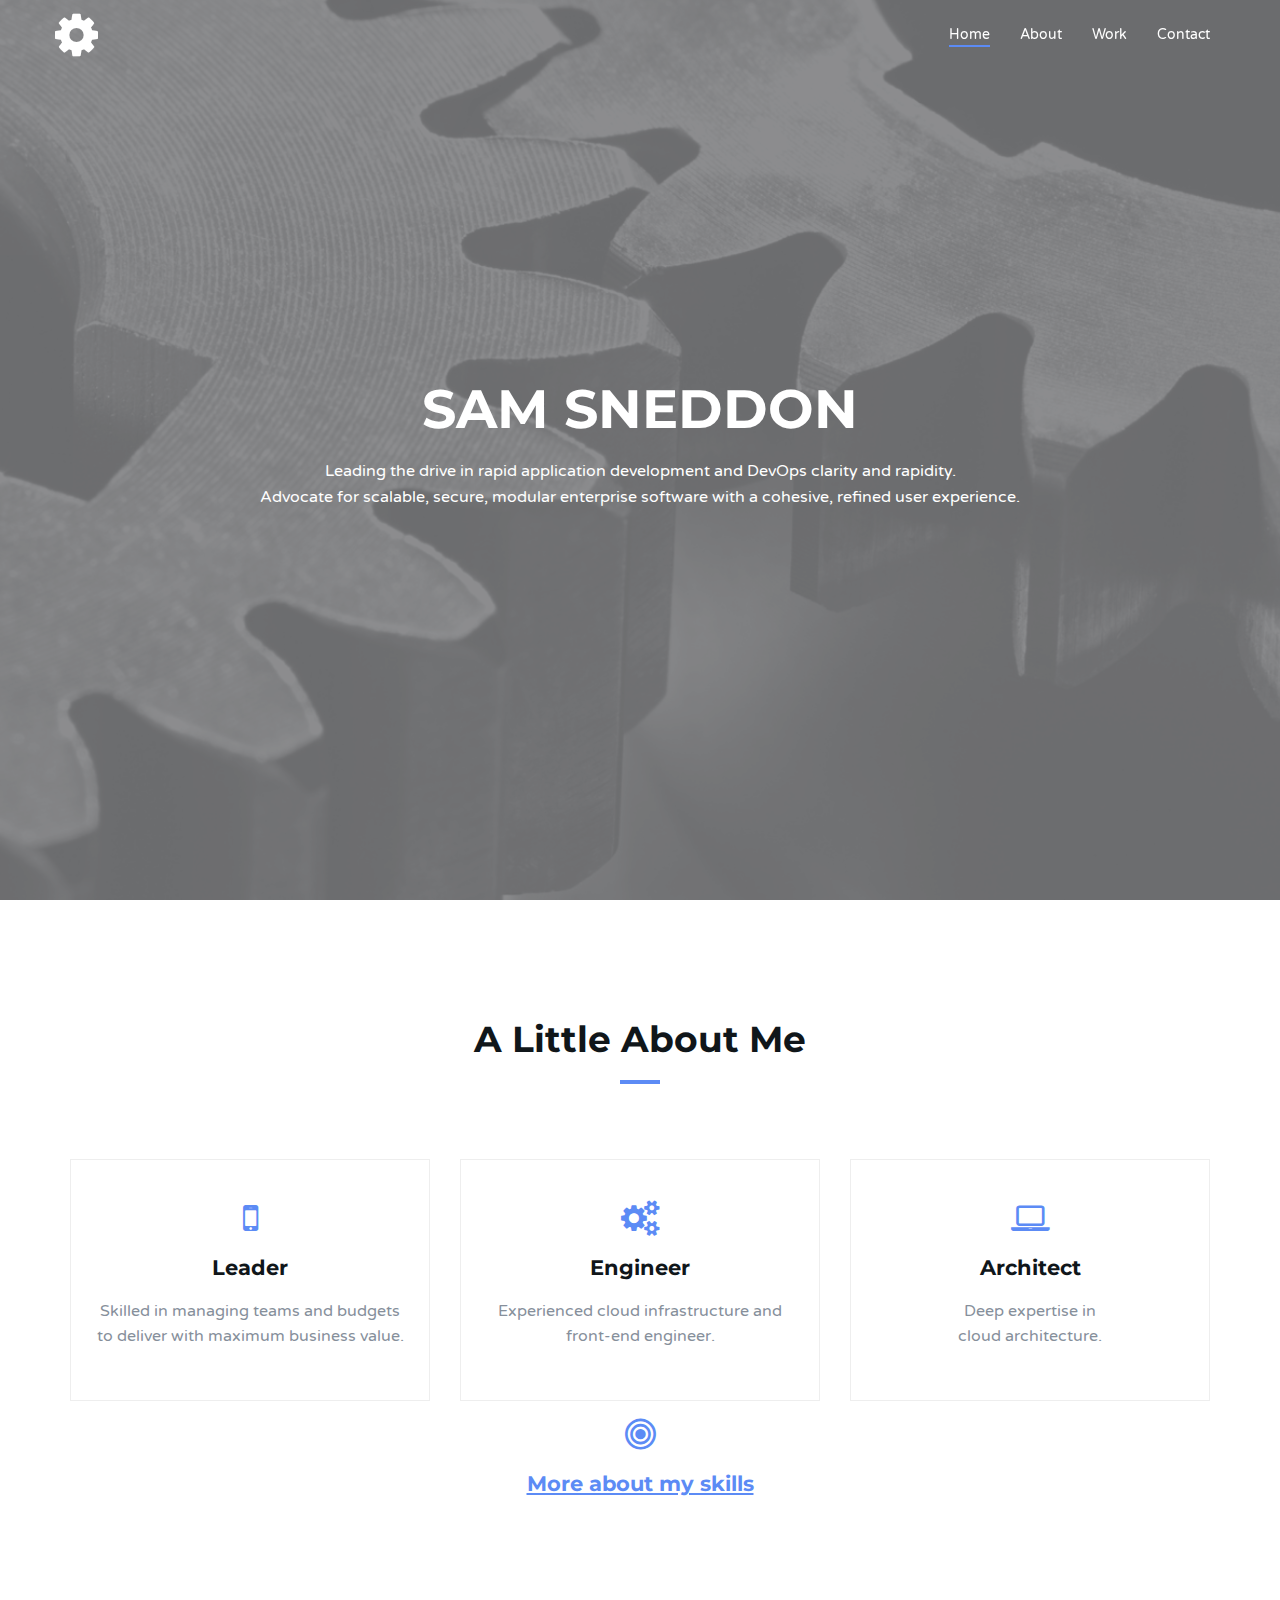
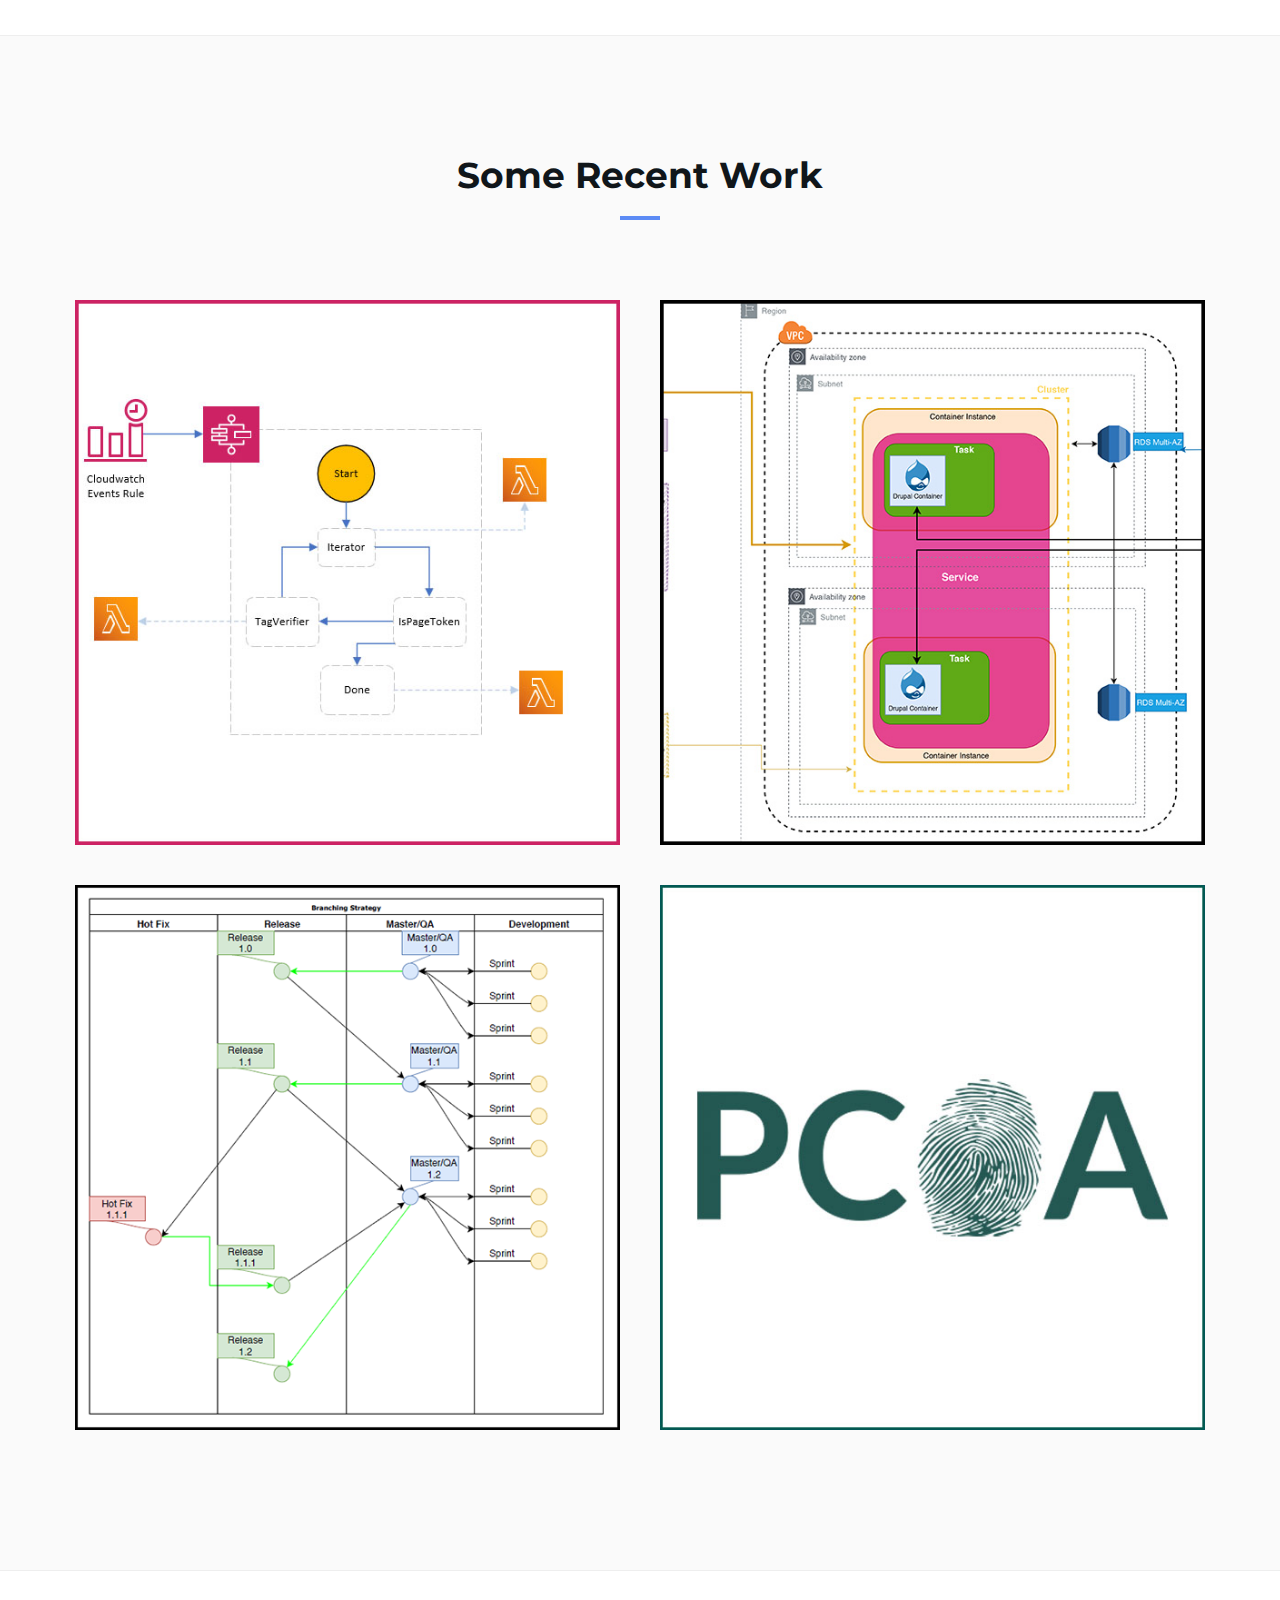
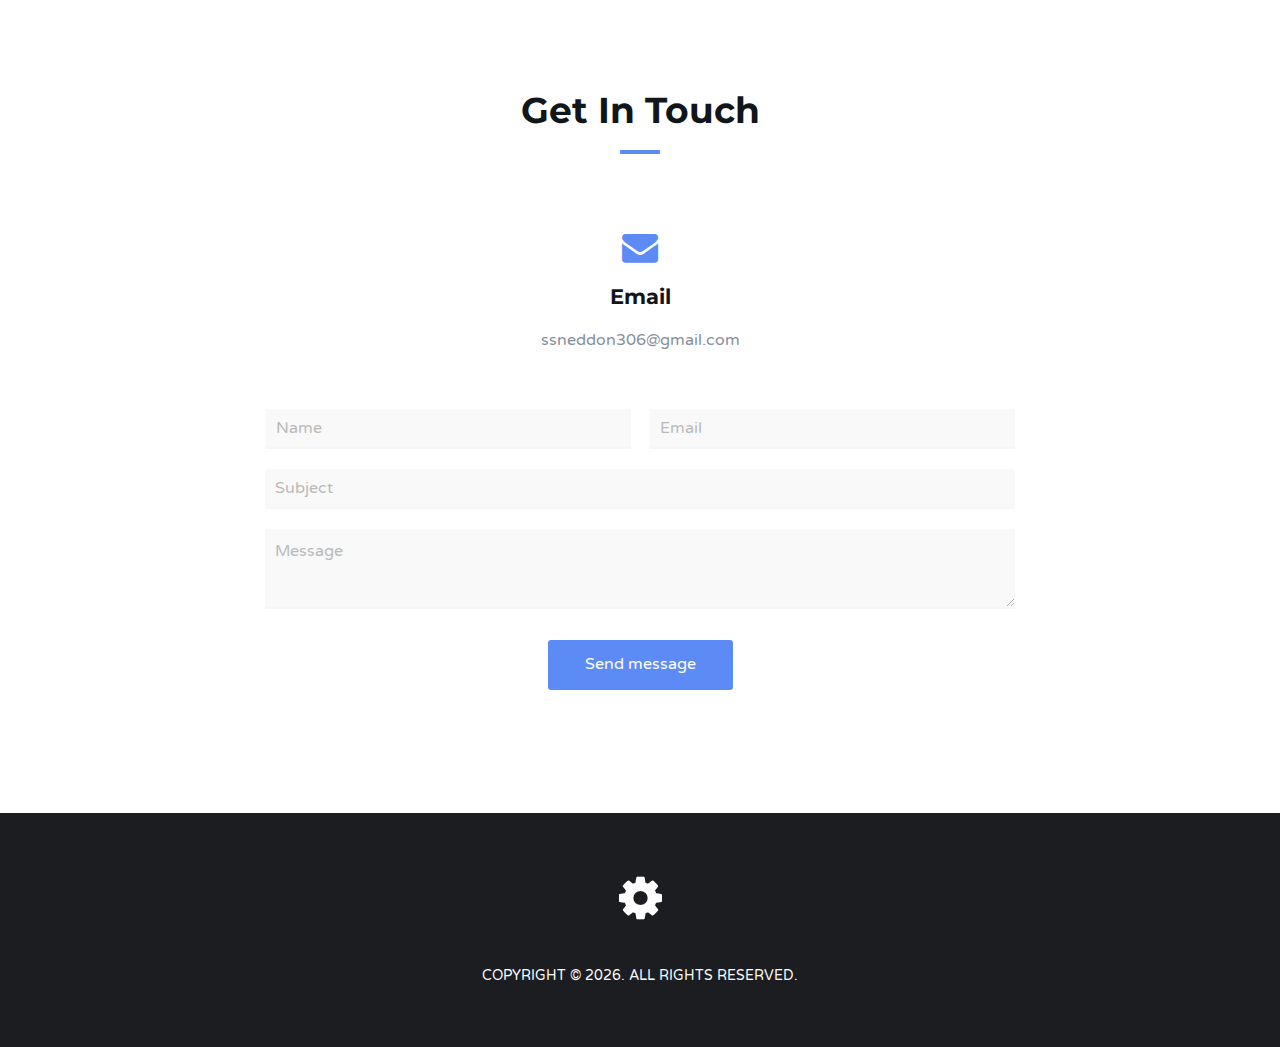
==== index.html @ e85a9f24 "tweeks for display" ====
<!DOCTYPE html>
<html lang="en">

<head>
	<meta charset="utf-8">
	<meta http-equiv="X-UA-Compatible" content="IE=edge">
	<meta name="viewport" content="width=device-width, initial-scale=1">
	<!-- The above 3 meta tags *must* come first in the head; any other head content must come *after* these tags -->

	<title>SuddenDesignWorks</title>

	<!-- Google font -->
	<link href="https://fonts.googleapis.com/css?family=Montserrat:400,700%7CVarela+Round" rel="stylesheet">

	<!-- Bootstrap -->
	<link type="text/css" rel="stylesheet" href="css/bootstrap.min.css" />

	<!-- Owl Carousel -->
	<link type="text/css" rel="stylesheet" href="css/owl.carousel.css" />
	<link type="text/css" rel="stylesheet" href="css/owl.theme.default.css" />

	<!-- Magnific Popup -->
	<link type="text/css" rel="stylesheet" href="css/magnific-popup.css" />

	<!-- Font Awesome Icon -->
	<link rel="stylesheet" href="css/font-awesome.min.css">

	<!-- Custom stlylesheet -->
	<link type="text/css" rel="stylesheet" href="css/style.css" />

	<!-- HTML5 shim and Respond.js for IE8 support of HTML5 elements and media queries -->
	<!-- WARNING: Respond.js doesn't work if you view the page via file:// -->
	<!--[if lt IE 9]>
		<script src="https://oss.maxcdn.com/html5shiv/3.7.3/html5shiv.min.js"></script>
		<script src="https://oss.maxcdn.com/respond/1.4.2/respond.min.js"></script>
	<![endif]-->
</head>

<body>
	<!-- Header -->
	<header id="home">
		<!-- Background Image -->
		<div class="bg-img" style="background-image: url('./img/gearsBG.jpg');">
			<div class="overlay"></div>
		</div>
		<!-- /Background Image -->

		<!-- Nav -->
		<nav id="nav" class="navbar nav-transparent">
			<div class="container">

				<div class="navbar-header">
					<!-- Logo -->
					<div class="navbar-brand">
						<a href="index.html">
							<i class="logo fa fa-gear"></i>
							<i class="logo-alt fa fa-gear"></i>
						</a>
					</div>
					<!-- /Logo -->

					<!-- Collapse nav button -->
					<div class="nav-collapse">
						<span></span>
					</div>
					<!-- /Collapse nav button -->
				</div>

				<!--  Main navigation  -->
				<ul class="main-nav nav navbar-nav navbar-right">
					<li><a href="#home">Home</a></li>
					<li><a href="#about">About</a></li>
					<li><a href="#portfolio">Work</a></li>
					<!-- <li><a href="#service">Services</a></li>
					<li><a href="#pricing">Prices</a></li>
					<li><a href="#team">Team</a></li> -->
					<!-- <li class="has-dropdown"><a href="#blog">Blog</a>
						<ul class="dropdown">
							<li><a href="blog-single.html">blog post</a></li>
						</ul>
					</li> -->
					<li><a href="#contact">Contact</a></li>
				</ul>
				<!-- /Main navigation -->

			</div>
		</nav>
		<!-- /Nav -->

		<!-- home wrapper -->
		<div class="home-wrapper">
			<div class="container">
				<div class="row">

					<!-- home content -->
					<div class="col-md-10 col-md-offset-1">
						<div class="home-content">
							<!--<h1 class="white-text">Sudden DesignW<i class="fa fa-cog"  style="font-size:50px;"></i>rks</h1>-->
							<h1 class="white-text">Sam Sneddon</h1>
							<p class="white-text">Leading the drive in rapid application development and DevOps clarity and rapidity.<br/>Advocate for scalable, secure, modular enterprise software with a cohesive, refined user experience.
							</p>
							<!-- <button class="white-btn">Get Started!</button>
							<button class="main-btn">Learn more</button> -->
						</div>
					</div>
					<!-- /home content -->

				</div>
			</div>
		</div>
		<!-- /home wrapper -->

	</header>
	<!-- /Header -->

	<!-- About -->
	<div id="about" class="section md-padding">

		<!-- Container -->
		<div class="container">

			<!-- Row -->
			<div class="row">

				<!-- Section header -->
				<div class="section-header text-center">
					<h2 class="title">A little about me</h2>
				</div>
				<!-- /Section header -->

				<!-- about -->
				<div class="col-md-4">
					<div class="about">
						<i class="fa fa-mobile"></i>
						<h3>Leader</h3>
						<p>Skilled in managing teams and budgets to deliver with maximum business value.</p>
						<!-- <a class="showResume">Read more</a> -->
					</div>
				</div>
				<!-- /about -->

				<!-- about -->
				<div class="col-md-4">
					<div class="about">
						<i class="fa fa-cogs"></i>
						<h3>Engineer</h3>
						<p>Experienced cloud infrastructure and front-end engineer.</p>
						<!-- <a class="showResume">Read more</a> -->
					</div>
				</div>
				<!-- /about -->
				
				<!-- about -->
				<div class="col-md-4">
					<div class="about">
						<i class="fa fa-laptop"></i>
						<h3>Architect</h3>
						<p>Deep expertise in <br> cloud architecture.</p>
					</div>
				</div>
				<!-- /about -->

				
			</div>
			<!-- /Row -->
			<!-- Row -->
			<div class="row">
				<div class="text-center">
					<i class="fa fa-bullseye" style="font-size: 36px; color: #5c8bf5; margin-bottom: 20px;"></i>
					<h3><a style="text-decoration: underline;" class="showResume">More about my skills</a></h3>
				</div>
			</div>
		<!-- Row -->
		<div class="row" id="resume">
				<i class="fa fa-times-circle-o closeResume"></i>
				<!-- about -->
				<div class="col-md-12 skills">
					<h3>Professional expertise and skills:</h3>
				</div>
					<div class="col-md-4 skills">
						<h5>Project Management</h5>
							<ul>
								<li>AWS MicroService Development</li>
								<li>Custom Software Development</li>
								<li>Agile and Waterfall Methodologies</li>
								<li>Enterprise-Level Implementation</li>
								<li>Cost/Budget Analysis & Estimation</li>
								<li>Cloud System Migration</li>
								<li>Requirements Analysis</li>
								<li>Project Planning</li>
								<li>DevOps Implementation</li>
							</ul> 
					</div>
					<div class="col-md-4 skills">
							<h5>Technology</h5>
							<ul>
								<li>Front-End Development</li>
								<li>Cloud Infrastructure Design/Implementation</li>
								<li>API Development</li>
								<li>Database Design/Implementation</li>
								<li>AWS</li>
								<li>Javascript - modern frameworks</li>
								<li>Python</li>
								<li>SQL</li>
								<li>Terraform</li>
								<li>Jira</li>
							</ul> 
					</div>
					<div class="col-md-4 skills">
							<h5>Leadership</h5>
						<ul>
							<li>Client Relationships</li>
							<li>Communication</li>
							<li>Business Growth</li>
							<li>Cross-Functional Coordination</li>
							<li>Team Building</li>
							<li>Vendor Management</li>
							<li>Mentoring</li>
						</ul> 
				</div>
				<div class="col-md-12 skills">
					<h3>Experience:</h3>
					<h4 style="margin:15px 0 5px 0;">MetroStar Systems</h4>
					<p style="margin: 0; color:black;">(5/2020 to present) - Senior Engineer</p>
					<p>Designed and implemented highly-available, resilient architecture for the federal
						Department of Health and Human Services - Assistant Secretary for Public Affairs (ASPA)
						digital platform</p>
					<p>Key contributor to the onboarding of the Scaled Agile Framework (SAFe) across the ASPA
						digital platform for all federal and contract development personnel which lead to a more
						robust, high-performing scaled development environment for The Department of Health
						and Human Services</p>
					<p>Brought into MetroStar Systems as part of a four-person, elite development team to reorganize
						the devops process and complete the Manufacture of Non-Beverage Products web application
						for the U. S. Department of the Treasury - Alcohol and Tobacco Tax and Trade Bureau. My team
						and I were responsible for cutting development time down by over 70% from story creation to
						deployment, as well as completing 80% of the application by the contractual completion date
						within 8 weeks of joining the ongoing project.</p>
					<h4 style="margin:5px 0 5px 0;">Cummins</h4>
					<p style="margin: 0; color:black;">(5/2018 to present) - promoted to Web Development Leader</p>
					<p>Drove the growth and technical relevance of Cummins’ Global Digital Center</p>
					<p>Managed a team of 2 development leads,  2 business analysts, and 1 delivery manager</p>
					<p>Advocated for technological modernity in application development</p>
					<p>Defined the conversion to a serverless, cloud-based architecture of GDC applications</p>
					<p>Worked closely with internal business units to meet business requirements</p>
					<p>Oversaw technology adoption and accountability of vendor development teams</p>
					<p style="margin: 0; color:black;">(5/2017 to 5/2018) - Senior Developer Front-End (UI/UX)</p>
					<p>Led development for client-side layer of Cummins’ Digital Accelerator</p>
					<p>Developed the user-interfaces for Cummins’ Digital Accelerator applications</p>
					<p>Managed and implement coding ‘best practices’ for code implementation, architecture, and storage</p>
					<p>Worked with modern JavaScript libraries (Angular/React) to build reusable UI components</p>
					<p>Worked with AWS services to design and build reusable application APIs</p>
					<p>Weighted and estimated team velocity for Program Iterations in the SAFE methodology</p>
					<h4 style="margin:15px 0 5px 0;">BWGS</h4>
					<p style="margin: 0; color:black;">(3/2014 to 4/2017) - Web Designer/Developer</p>
					<p>Led and organized key, web projects for BWGS, a leading distributor and wholesaler of organic and hydroponic gardening supplies.</p>
					<h4 style="margin:15px 0 5px 0;">Sony</h4>
					<p style="margin: 0; color:black;">(5/2012 - 3/2014) - promoted to Multi-Media Developer</p>
					<p style="margin: 0; color:black;">(12/2004 - 5/2012) - Graphic Artist</p>
				</div>
				<div class="col-md-12 skills">
						<div>
							<h3>Education:</h3>
							<p>BFA (emphasis in graphic design) - Indiana State University.</p>
							<p>MS in Media Arts and Science - School of Informatics and Computing IUPUI</p>
							<p>Graduate Certificate in Human-Computer Interaction - School of Informatics and Computing IUPUI<p>
						</div>
				</div>
				<div class="col-md-12 skills">
					<div>
						<h3>Certifications:</h3>
						<p>AWS Certified Solution Architect Associate</p>
						<p>AWS Certified Solution Developer Associate</p>
						<p>SAFE (Scaled Agile) certified practitioner<p>
					</div>
				</div>
				<!-- /about -->
			</div>
			<!-- /Row -->
		</div>
		<!-- /Container -->

	</div>
	<!-- /About -->


	<!-- Portfolio -->
	<div id="portfolio" class="section md-padding bg-grey">

		<!-- Container -->
		<div class="container">

			<!-- Row -->
			<div class="row">

				<!-- Section header -->
				<div class="section-header text-center">
					<h2 class="title">Some Recent Work</h2>
				</div>
				<!-- /Section header -->

				<!-- Work -->
				<div class="col-md-6 col-xs-6 work">
					<img class="img-responsive" src="./img/tagVerifyscreen.jpg" alt="">
					<div class="overlay"></div>
					<div class="work-content">
						<span>Development</span>
						<h3>Tag Checker</h3>
						<div class="work-link">
							<a href="https://gist.github.com/ssneddon/1d6f01a2b2fbc84b6e716bd5703c1312" target="_blank"><i class="fa fa-external-link"></i></a>
							<a class="lightbox" href="./img/tagVerifyscreen.jpg"><i class="fa fa-search"></i></a>
						</div>
						<p>"Tag Checker" is a headless application built using AWS services (primarily a Step Function state machine)
							in order to iterate through all AWS services created in an account and verify that the tagging
							methodology of developers spinning up resources are meeting tagging standards. If tagging standards
							aren't met, the resource is deleted and a record is logged in an RDS db for further functionality.
							Click on the link to see the iterator state functional code and the state machine definition.
						</p>
					</div>
				</div>
				<!-- /Work -->

				<!-- Work -->
				<div class="col-md-6 col-xs-6 work">
					<img class="img-responsive" src="./img/Drupal_Containerized_thumb.jpg" alt="">
					<div class="overlay"></div>
					<div class="work-content">
						<span>Architecture</span>
						<h3>AWS ECS Drupal App Architecture</h3>
						<div class="work-link">
							<a class="lightbox" href="./img/Drupal_Containerized.jpg"><i class="fa fa-search"></i></a>
						</div>
						<p>
							An architectural plan for implementing a Drupal-based containerized application using AWS Elastic Container Service.
						</p>
					</div>
				</div>
				<!-- /Work -->

				<!-- Work -->
				<div class="col-md-6 col-xs-6 work">
					<img class="img-responsive" src="./img/branchingStrategy.PNG" alt="">
					<div class="overlay"></div>
					<div class="work-content">
						<span>Project Management</span>
						<h3>Branching Strategy</h3>
						<div class="work-link">
							<!-- <a href="#"><i class="fa fa-external-link"></i></a> -->
							<a class="lightbox" href="./img/branchingStrategy.PNG"><i class="fa fa-search"></i></a>
						</div>
						<p>I recently designed and implemented a new 
							branching strategy for development teams. 
							This branching strategy was designed  in 
							order to account for hotfix (bug)  releases, 
							while allowing dev teams to continue with 
							production work with less concern for 
							code overwrites.
							Additionally, instituted an AWS(SES)-based email
							notification service when hot fix branches 
							are created in CodeCommit with the purpose
							of instructing developers to integrate hotfix
							code with new production code.
						</p>
					</div>
				</div>
				<!-- /Work -->

				<!-- Work -->
				<div class="col-md-6 col-xs-6 work">
					<img class="img-responsive" src="./img/pcoascreen.jpg" alt="">
					<div class="overlay"></div>
					<div class="work-content">
						<span>Development</span>
						<h3>PCOA Application</h3>
						<div class="work-link">
							<a href="https://fierce-sea-33644.herokuapp.com/main" target="_blank"><i class="fa fa-external-link"></i></a>
							<!-- <a class="lightbox" href="./img/pcoascreen.jpg"><i class="fa fa-search"></i></a> -->
						</div>
						<p>Persona Creation Online Application (PCOA)
							is a MEAN-stack based UX/UI research tool I created
							for UX researchers to create and catalog user
							personas for research, design, and development aid. 
							<br>Click on the above link to register and try it out.
						</p>
					</div>
				</div>
				<!-- /Work -->

			</div>
			<!-- /Row -->

		</div>
		<!-- /Container -->

	</div>
	<!-- /Portfolio -->

	<!-- Blog 
	<div id="blog" class="section md-padding bg-grey">

		 Container 
		<div class="container">

			 Row 
			<div class="row">

				 Section header 
				<div class="section-header text-center">
					<h2 class="title">Recents news</h2>
				</div>
				 /Section header 

				 blog 
				<div class="col-md-4">
					<div class="blog">
						<div class="blog-img">
							<img class="img-responsive" src="./img/blog1.jpg" alt="">
						</div>
						<div class="blog-content">
							<ul class="blog-meta">
								<li><i class="fa fa-user"></i>John doe</li>
								<li><i class="fa fa-clock-o"></i>18 Oct</li>
								<li><i class="fa fa-comments"></i>57</li>
							</ul>
							<h3>Molestie at elementum eu facilisis sed odio</h3>
							<p>Nec feugiat nisl pretium fusce id velit ut tortor pretium. Nisl purus in mollis nunc sed. Nunc non blandit massa enim nec.</p>
							<a href="blog-single.html">Read more</a>
						</div>
					</div>
				</div>
				 /blog 

				 blog 
				<div class="col-md-4">
					<div class="blog">
						<div class="blog-img">
							<img class="img-responsive" src="./img/blog2.jpg" alt="">
						</div>
						<div class="blog-content">
							<ul class="blog-meta">
								<li><i class="fa fa-user"></i>John doe</li>
								<li><i class="fa fa-clock-o"></i>18 Oct</li>
								<li><i class="fa fa-comments"></i>57</li>
							</ul>
							<h3>Molestie at elementum eu facilisis sed odio</h3>
							<p>Nec feugiat nisl pretium fusce id velit ut tortor pretium. Nisl purus in mollis nunc sed. Nunc non blandit massa enim nec.</p>
							<a href="blog-single.html">Read more</a>
						</div>
					</div>
				</div>
				 /blog 

				 blog 
				<div class="col-md-4">
					<div class="blog">
						<div class="blog-img">
							<img class="img-responsive"  src="./img/blog3.jpg" alt="">
						</div>
						<div class="blog-content">
							<ul class="blog-meta">
								<li><i class="fa fa-user"></i>John doe</li>
								<li><i class="fa fa-clock-o"></i>18 Oct</li>
								<li><i class="fa fa-comments"></i>57</li>
							</ul>
							<h3>Molestie at elementum eu facilisis sed odio</h3>
							<p>Nec feugiat nisl pretium fusce id velit ut tortor pretium. Nisl purus in mollis nunc sed. Nunc non blandit massa enim nec.</p>
							<a href="blog-single.html">Read more</a>
						</div>
					</div>
				</div>
				 /blog 

			</div>
			 /Row 

		</div>
		 /Container 

	</div>
	 /Blog -->

	<!-- Contact -->
	<div id="contact" class="section md-padding">

		<!-- Container -->
		<div class="container">

			<!-- Row -->
			<div class="row">

				<!-- Section-header -->
				<div class="section-header text-center">
					<h2 class="title">Get in touch</h2>
				</div>
				<!-- /Section-header -->

				<!-- contact -->
				<div class="col-sm-12">
					<div class="contact">
						<i class="fa fa-envelope"></i>
						<h3>Email</h3>
						<p>ssneddon306@gmail.com</p>
					</div>
				</div>
				<!-- /contact -->

				<!-- contact form -->
				<div class="col-md-8 col-md-offset-2">
					<form class="contact-form">
						<input type="text" class="input" placeholder="Name" id="name">
						<input type="email" class="input" placeholder="Email" id="email-input">
						<input type="text" class="input" placeholder="Subject" id="subject">
						<textarea class="input" placeholder="Message" id="message"></textarea>
						<button class="main-btn" onClick="submitToAPI(event)">Send message</button>
					</form>
				</div>
				<!-- /contact form -->

			</div>
			<!-- /Row -->

		</div>
		<!-- /Container -->

	</div>
	<!-- /Contact -->


	<!-- Footer -->
	<footer id="footer" class="sm-padding bg-dark">

		<!-- Container -->
		<div class="container">

			<!-- Row -->
			<div class="row">

				<div class="col-md-12">

					<!-- footer logo -->
					<div class="footer-logo">
						<a href="index.html"><i class="fa fa-gear" style="color:white; font-size:50px;" alt="logo"></i>
					</div>
					<!-- /footer logo -->

					<!-- footer follow 
					<ul class="footer-follow">
						<li><a href="#"><i class="fa fa-facebook"></i></a></li>
						<li><a href="#"><i class="fa fa-twitter"></i></a></li>
						<li><a href="#"><i class="fa fa-google-plus"></i></a></li>
						<li><a href="#"><i class="fa fa-instagram"></i></a></li>
						<li><a href="#"><i class="fa fa-linkedin"></i></a></li>
						<li><a href="#"><i class="fa fa-youtube"></i></a></li>
					</ul>
					     /footer follow -->

					<!-- footer copyright -->
					<div class="footer-copyright">
						<p>Copyright © <span id="siteDate"></span>. All Rights Reserved.</p>
					</div>
					<!-- /footer copyright -->

				</div>

			</div>
			<!-- /Row -->

		</div>
		<!-- /Container -->

	</footer>
	<!-- /Footer -->

	<!-- Back to top -->
	<div id="back-to-top"></div>
	<!-- /Back to top -->

	<!-- Preloader -->
	<div id="preloader">
		<div class="preloader">
			<span></span>
			<span></span>
			<span></span>
			<span></span>
		</div>
	</div>
	<!-- /Preloader -->

	<!-- jQuery Plugins -->
	<script type="text/javascript" src="js/jquery.min.js"></script>
	<script type="text/javascript" src="js/bootstrap.min.js"></script>
	<script type="text/javascript" src="js/owl.carousel.min.js"></script>
	<script type="text/javascript" src="js/jquery.magnific-popup.js"></script>
	<script type="text/javascript" src="js/main.js"></script>
	<script>
	function submitToAPI(e) {
			e.preventDefault();

			var Namere = /[A-Za-z]{1}[A-Za-z]/;
			if (!Namere.test($("#name").val())) {
				alert("Name can not less than 2 char");
				return;
			}
			if ($("#email-input").val() == "") {
				alert("Please enter your email id");
				return;
			}

			var reeamil = /^([\w-\.]+@([\w-]+\.)+[\w-]{2,6})?$/;
			if (!reeamil.test($("#email-input").val())) {
				alert("Please enter valid email address");
				return;
			}

			var name = $("#name").val();
			var email = $("#email-input").val();
			var subject = $("#subject").val();
			var message = $("#message").val();
			var data = {
				name: name,
				email: email,
				subject: subject,
				message: message
			};

			$.ajax({
				type: "POST",
				url: "https://a7x0r7cut1.execute-api.us-east-1.amazonaws.com/formStage/contact-form",
				dataType: "json",
				crossDomain: "true",
				contentType: "application/json; charset=utf-8",
				data: JSON.stringify(data),


				success: function () {
					// clear form and show a success message
					alert("Successful");
					document.getElementByClassName("contact-form").reset();
					location.reload();
				},
				error: function () {
					// show an error message
					alert("UnSuccessful");
				}
			});
		}
	</script>

</body>

</html>
---- css/style.css ----
/*


Colors:
	Body 		  : #868F9B
	Headers 	: #10161A
	Primary 	:  #5c8bf5
	Dark      : #FCFCFF
	Grey 		  : #F4F4F4 #FAFAFA #EEE

Fonts: Montserrat Varela Round

Table OF Contents
------------------------------------
1 > General
2 > Logo
3 > Navigation
4 > Header
5 > About
6 > Portfolio
7 > Services
8 >  Why choose us
9 >  Numbers
10 > Pricing
11 > Testimonial
12 > Team
13 > Blog
14 > Blog post
15 > Blog sidebar
16 > Contact
17 > Footer
18 > Responsive
19 > Owl theme
20 > Back to top
21 > Preloader

------------------------------------*/

/*------------------------------------*\
	General
\*------------------------------------*/


/* -- typography -- */

body {
    font-family: 'Varela Round', sans-serif;
    font-size: 16px;
    line-height: 1.6;
    overflow-x: hidden;
    color: #868F9B;
}

h1, h2, h3, h4, h5, h6 {
    font-family: 'Montserrat', sans-serif;
    font-weight: 700;
    margin-top: 0px;
    margin-bottom: 20px;
    color: #10161A;
}

h1 {
    font-size: 54px;
}

h2 {
    font-size: 36px;
}

h3 {
    font-size: 21px;
}

h4 {
    font-size: 18px;
}

h5 {
    font-size: 16px;
}

a {
    color:  #5c8bf5;
    text-decoration: none;
    -webkit-transition: 0.2s opacity;
    transition: 0.2s opacity;
}

a:hover, a:focus {
    text-decoration: none;
    outline: none;
    opacity: 0.8;
    color:  #5c8bf5;
}

.main-color {
    color:  #5c8bf5;
}

.white-text {
    color: #FFF;
}

::-moz-selection {
    background-color:  #5c8bf5;
    color: #FFF;
}

::selection {
    background-color:  #5c8bf5;
    color: #FFF;
}

ul, ol {
    margin: 0;
    padding: 0 0 0 15px;
    list-style: disc;
}

/* -- section  -- */

.section {
    position: relative;
}

.md-padding {
    padding-top: 120px;
    padding-bottom: 120px;
}

.sm-padding {
    padding-top: 60px;
    padding-bottom: 60px;
}


/* --  background section  -- */

.bg-grey {
    background-color: #FAFAFA;
    border-top: 1px solid #EEE;
    border-bottom: 1px solid #EEE;
}

.bg-dark {
    background-color: #1C1D21;
}


/* --  background image section  -- */

.bg-img {
    position: absolute;
    left: 0;
    top: 0;
    right: 0;
    bottom: 0;
    z-index: -1;
    background-position: center;
    background-size: cover;
    background-attachment: fixed;
}

.bg-img .overlay {
    position: absolute;
    left: 0;
    top: 0;
    right: 0;
    bottom: 0;
    opacity: .8;
    background: #1C1D21;
}


/* --  section header  -- */

.section-header {
    position: relative;
    margin-bottom: 60px;
}

.section-header .title {
    text-transform: capitalize;
}

.title:after {
    content:"";
  	display:block;
  	height:4px;
  	width:40px;
  	background-color:  #5c8bf5;
    margin-top: 20px;
}

.text-center .title:after {
    margin: 20px auto 0px;
}

/* --  Input  -- */

input[type="text"], input[type="email"], input[type="password"], input[type="number"], input[type="date"], input[type="url"], input[type="tel"], textarea {
    height: 40px;
    width: 100%;
    border: none;
	  background: #F4F4F4;
    border-bottom: 2px solid #EEE;
    color: #354052;
    padding: 0px 10px;
    opacity: 0.5;
    -webkit-transition: 0.2s border-color, 0.2s opacity;
    transition: 0.2s border-color, 0.2s opacity;
}

textarea {
    padding: 10px 10px;
    min-height: 80px;
    resize: vertical;
}

input[type="text"]:focus, input[type="email"]:focus, input[type="password"]:focus, input[type="number"]:focus, input[type="date"]:focus, input[type="url"]:focus, input[type="tel"]:focus, textarea:focus {
    border-color:  #5c8bf5;
    opacity: 1;
}

/* --  Buttons  -- */

.main-btn, .white-btn, .outline-btn {
    display: inline-block;
    padding: 10px 35px;
    margin: 3px;
    border: 2px solid transparent;
    border-radius: 3px;
    -webkit-transition: 0.2s opacity;
    transition: 0.2s opacity;
}

.main-btn {
    background:  #5c8bf5;
    color: #FFF;
}

.white-btn {
    background: #FFF;
    color: #10161A !important;
}

.outline-btn {
    background: transparent;
    color:  #5c8bf5 !important;
    border-color:  #5c8bf5;
}

.main-btn:hover, .white-btn:hover, .outline-btn:hover {
    opacity: 0.8;
}


/*------------------------------------*\
	Logo
\*------------------------------------*/

.navbar-brand {
    padding: 0;
}

.navbar-brand .logo {
    max-height: 50px;
    display: block;
    color:black;
    font-size:50px;
}

.navbar-brand .logo-alt {
    color:white;
    font-size:50px;
}

#nav:not(.nav-transparent):not(.fixed-nav) .navbar-brand .logo-alt {
	display: none;
}

#nav.nav-transparent:not(.fixed-nav) .navbar-brand .logo {
    display: none;
}

#nav.fixed-nav .navbar-brand .logo-alt {
    display: none;
}

@media only screen and (max-width: 767px) {
    #nav.nav-transparent .navbar-brand .logo-alt {
        display: none !important;
    }
    #nav.nav-transparent .navbar-brand .logo {
        display: block !important;
    }
}


/*------------------------------------*\
	Navigation
\*------------------------------------*/

#nav {
    padding: 10px 0px;
    background: #FFF;
    -webkit-transition: 0.2s padding;
    transition: 0.2s padding;
    z-index: 999;
}

#nav.navbar {
    border: none;
    border-radius: 0;
    margin-bottom: 0px;
}

#nav.fixed-nav {
    position: fixed;
    left: 0;
    right: 0;
    padding: 0px 0px;
    background-color: #FFF !important;
    border-bottom: 1px solid #EEE;
}

#nav.nav-transparent {
    background: transparent;
}


/* -- default nav -- */

@media only screen and (min-width: 768px) {
    .main-nav li {
        padding: 0px 15px;
    }
    .main-nav li a {
        font-size: 14px;
        -webkit-transition: 0.2s color;
        transition: 0.2s color;
    }
    .main-nav>li>a {
        color: #10161A;
        padding: 15px 0px;
    }
    #nav.nav-transparent:not(.fixed-nav) .main-nav>li>a {
        color: #fff;
    }
    .main-nav>li>a:hover, .main-nav>li>a:focus, .main-nav>li.active>a {
        background: transparent;
        color:  #5c8bf5;
    }
    .main-nav>li>a:after {
        content: "";
        display: block;
        background-color:  #5c8bf5;
        height: 2px;
        width: 0%;
        -webkit-transition: 0.2s width;
        transition: 0.2s width;
    }
    .main-nav>li>a:hover:after, .main-nav>li.active>a:after {
        width: 100%;
    }
    /* dropdown */
    .has-dropdown {
        position: relative;
    }
    .has-dropdown>a:before {
        font-family: 'FontAwesome';
        content: "\f054";
        font-size: 6px;
        margin-left: 6px;
        float: right;
        -webkit-transform: rotate(90deg);
        -ms-transform: rotate(90deg);
        transform: rotate(90deg);
        -webkit-transition: 0.2s transform;
        transition: 0.2s transform;
    }
    .dropdown {
        position: absolute;
        right: -50%;
        top: 0;
        background-color:  #5c8bf5;
        width: 200px;
        -webkit-box-shadow: 0px 5px 5px -5px rgba(53, 64, 82, 0.2);
        box-shadow: 0px 5px 5px -5px rgba(53, 64, 82, 0.2);
        -webkit-transform: translateY(15px) translateX(50%);
        -ms-transform: translateY(15px) translateX(50%);
        transform: translateY(15px) translateX(50%);
        opacity: 0;
        visibility: hidden;
        -webkit-transition: 0.2s all;
        transition: 0.2s all;
    }
    .main-nav>.has-dropdown>.dropdown {
        top: 100%;
        right: 50%;
    }
    .main-nav>.has-dropdown>.dropdown .dropdown.dropdown-left {
        right: 150%;
    }
    .dropdown li a {
        display: block;
        color: #FFF;
        border-top: 1px solid rgba(250, 250, 250, 0.1);
        padding: 10px 0px;
    }
    .dropdown li:nth-child(1) a {
        border-top: none;
    }
    .has-dropdown:hover>.dropdown {
        opacity: 1;
        visibility: visible;
        -webkit-transform: translateY(0px) translateX(50%);
        -ms-transform: translateY(0px) translateX(50%);
        transform: translateY(0px) translateX(50%);
    }
    .has-dropdown:hover>a:before {
        -webkit-transform: rotate(0deg);
        -ms-transform: rotate(0deg);
        transform: rotate(0deg);
    }
    .nav-collapse {
        display: none;
    }
}


/* -- mobile nav -- */

@media only screen and (max-width: 767px) {
    #nav {
        padding: 0px 0px;
    }
    #nav.nav-transparent {
        background: #FFF;
    }
    .main-nav {
        position: fixed;
        right: 0;
        height: calc(100vh - 80px);
        -webkit-box-shadow: 0px 80px 0px 0px #1C1D21;
        box-shadow: 0px 80px 0px 0px #1C1D21;
        max-width: 250px;
        width: 0%;
        -webkit-transform: translateX(100%);
        -ms-transform: translateX(100%);
        transform: translateX(100%);
        margin: 0;
        overflow-y: auto;
        background: #1C1D21;
        -webkit-transition: 0.2s all;
        transition: 0.2s all;
    }
    #nav.open .main-nav {
        -webkit-transform: translateX(0%);
        -ms-transform: translateX(0%);
        transform: translateX(0%);
        width: 100%;
    }
    .main-nav li {
        border-top: 1px solid rgba(250, 250, 250, 0.1);
    }
    .main-nav li a {
        display: block;
        color: #FFF;
        -webkit-transition: 0.2s all;
        transition: 0.2s all;
    }
    .main-nav>li.active {
        border-left: 6px solid  #5c8bf5;
    }
    .main-nav li a:hover, .main-nav li a:focus {
        background-color:  #5c8bf5;
        color: #FFF;
        opacity: 1;
    }
    .has-dropdown>a:after {
        content: "\f054";
        font-family: 'FontAwesome';
        float: right;
        -webkit-transition: 0.2s -webkit-transform;
        transition: 0.2s -webkit-transform;
        transition: 0.2s transform;
        transition: 0.2s transform, 0.2s -webkit-transform;
    }
    .dropdown {
        opacity: 0;
        visibility: hidden;
        height: 0;
        background: rgba(250, 250, 250, 0.1);
    }
    .dropdown li a {
        padding: 6px 10px;
    }
    .has-dropdown.open-drop>a:after {
        -webkit-transform: rotate(90deg);
        -ms-transform: rotate(90deg);
        transform: rotate(90deg);
    }
    .has-dropdown.open-drop>.dropdown {
        opacity: 1;
        visibility: visible;
        height: auto;
        -webkit-transition: 0.2s all;
        transition: 0.2s all;
    }
}


/* -- nav btn collapse -- */

.nav-collapse {
    position: relative;
    float: right;
    width: 40px;
    height: 40px;
    margin-top: 5px;
    margin-right: 5px;
    cursor: pointer;
    z-index: 99999;
}

.nav-collapse span {
    display: block;
    -webkit-transform: translate(-50%, -50%);
    -ms-transform: translate(-50%, -50%);
    transform: translate(-50%, -50%);
    position: absolute;
    top: 50%;
    left: 50%;
    width: 25px;
}

.nav-collapse span:before, .nav-collapse span:after {
    content: "";
    display: block;
}

.nav-collapse span, .nav-collapse span:before, .nav-collapse span:after {
    height: 4px;
    background: #10161A;
    -webkit-transition: 0.2s all;
    transition: 0.2s all;
}

.nav-collapse span:before {
    -webkit-transform: translate(0%, 10px);
    -ms-transform: translate(0%, 10px);
    transform: translate(0%, 10px);
}

.nav-collapse span:after {
    -webkit-transform: translate(0%, -14px);
    -ms-transform: translate(0%, -14px);
    transform: translate(0%, -14px);
}

#nav.open .nav-collapse span {
    background: transparent;
}

#nav.open .nav-collapse span:before {
    -webkit-transform: translateY(0px) rotate(-135deg);
    -ms-transform: translateY(0px) rotate(-135deg);
    transform: translateY(0px) rotate(-135deg);
}

#nav.open .nav-collapse span:after {
    -webkit-transform: translateY(-4px) rotate(135deg);
    -ms-transform: translateY(-4px) rotate(135deg);
    transform: translateY(-4px) rotate(135deg);
}


/*------------------------------------*\
	Header
\*------------------------------------*/

header {
    position: relative;
}

#home {
    height: 100vh;
}

#home .home-wrapper {
    position: absolute;
    left: 0px;
    right: 0px;
    top: 50%;
    -webkit-transform: translateY(-50%);
    -ms-transform: translateY(-50%);
    transform: translateY(-50%);
    text-align: center;
}

.home-content h1 {
  text-transform: uppercase;
}
.home-content button {
  margin-top: 20px;
}

.header-wrapper h2 {
    display: inline-block;
    margin-bottom: 0px;
}

.header-wrapper .breadcrumb {
    float: right;
    background: transparent;
    margin-bottom: 0px;
}

.header-wrapper .breadcrumb .breadcrumb-item.active {
    color: #868F9B;
}

.breadcrumb>li+li:before {
    color: #868F9B;
}


/*------------------------------------*\
	About
\*------------------------------------*/

.about {
    position: relative;
    text-align: center;
    padding: 40px 20px;
    border: 1px solid #EEE;
    margin: 15px 0px;
}

.about i {
    font-size: 36px;
    color:  #5c8bf5;
    margin-bottom: 20px;
}

.about:after {
    content: "";
    background-color: #1C1D21;
    position: absolute;
    left: 0;
    top: 0;
    bottom: 0;
    width: 0%;
    z-index: -1;
    -webkit-transition: 0.2s width;
    transition: 0.2s width;
}

.about:hover:after {
    width: 100%;
}

.about h3 {
    -webkit-transition: 0.2s color;
    transition: 0.2s color;
}

.about:hover h3 {
    color: #fff;
}

.showResume {
    cursor:pointer;
}

#resume {
    display:none;
    position: relative;
    border: 1px solid #EEE;
    margin:0;
}

.closeResume {
    font-size:24px;
    position:absolute;
    right:0;
    padding:5px;
    cursor:pointer;
    display:block;
    z-index:1;
}

.skills {
    padding-top:20px;
}

.skills p {
    margin-bottom:5px;
}


/*------------------------------------*\
	Portfolio
\*------------------------------------*/

.work {
    position: relative;
    padding: 20px;
}

.work>img {
  width: 100%;
}

.work .overlay {
    background: #1C1D21;
    position: absolute;
    top: 0px;
    left: 0px;
    right: 0px;
    bottom: 0px;
    opacity: 0;
    -webkit-transition: 0.2s opacity;
    transition: 0.2s opacity;
    -webkit-transition-delay: 0.2s;
    transition-delay: 0.2s;
}

.work:hover .overlay {
    -webkit-transition-delay: 0s;
    transition-delay: 0s;
    opacity: 0.8;
}

.work .work-content {
    position: absolute;
    left: 25px;
    right: 25px;
    top: 50%;
    text-align: center;
    -webkit-transform: translateY(-50%);
    -ms-transform: translateY(-50%);
    transform: translateY(-50%);
}

.work .work-content h3, .work .work-content p {
    -webkit-transform: translateY(100%);
    -ms-transform: translateY(100%);
    transform: translateY(100%);
    opacity: 0;
    color: #FFF;
    margin-bottom: 10px;
    -webkit-transition: 0.2s all;
    transition: 0.2s all;
    -webkit-transition-delay: 0.1s;
    transition-delay: 0.1s;
}

.work:hover .work-content h3, .work:hover .work-content p {
    -webkit-transform: translateY(0%);
    -ms-transform: translateY(0%);
    transform: translateY(0%);
    opacity: 1;
    -webkit-transition-delay: 0.1s;
    transition-delay: 0.1s;
}

.work .work-content span {
    display: block;
    text-transform: uppercase;
    -webkit-transform: translateY(100%);
    -ms-transform: translateY(100%);
    transform: translateY(100%);
    opacity: 0;
    color:  #5c8bf5;
    margin-bottom: 5px;
    -webkit-transition: 0.2s all;
    transition: 0.2s all;
    -webkit-transition-delay: 0.2s;
    transition-delay: 0.2s;
}

.work:hover .work-content span {
    -webkit-transform: translateY(0%);
    -ms-transform: translateY(0%);
    transform: translateY(0%);
    opacity: 1;
    -webkit-transition-delay: 0s;
    transition-delay: 0s;
}

.work .work-link {
    text-align: center;
    margin: 10px 0 10px 0;
    opacity: 0;
    -webkit-transition: 0.2s opacity;
    transition: 0.2s opacity;
}

.work .work-link a {
    display: inline-block;
    width: 50px;
    height: 50px;
    background-color:  #5c8bf5;
    color: #FFF;
    line-height: 50px;
    text-align: center;
}

.work:hover .work-link {
    -webkit-transition-delay: 0.2s;
    transition-delay: 0.2s;
    opacity: 1;
}


/*------------------------------------*\
	Services
\*------------------------------------*/

.service {
    position: relative;
    padding: 40px 20px 40px 70px;
    margin: 15px 0px;
    border: 1px solid #EEE;
}

.service i {
    position: absolute;
    left: 20px;
    text-align: center;
    font-size: 32px;
    color:  #5c8bf5;
    border-radius: 50%;
}

.service:after {
    content: "";
    background-color: #1C1D21;
    position: absolute;
    left: 0;
    top: 0;
    bottom: 0;
    width: 0%;
    z-index: -1;
    -webkit-transition: 0.2s width;
    transition: 0.2s width;
}

.service:hover:after {
    width: 100%;
}

.service h3 {
  -webkit-transition: 0.2s color;
  transition: 0.2s color;
}

.service:hover h3 {
    color: #fff;
}

/*------------------------------------*\
	Why choose us
\*------------------------------------*/

.feature {
    margin: 15px 0px;
}
.feature i {
    float: left;
    padding: 5px;
    border-radius: 50%;
    color:  #5c8bf5;
    border: 1px solid  #5c8bf5;
    margin-right: 5px;
}

/*------------------------------------*\
	Numbers
\*------------------------------------*/

.number {
    text-align: center;
    margin: 15px 0px;
}

.number i {
    color:  #5c8bf5;
    font-size: 36px;
    margin-bottom: 20px;
}

.number h3 {
    font-size: 36px;
    margin-bottom: 10px;
}


/*------------------------------------*\
	Pricing
\*------------------------------------*/

.pricing {
    position: relative;
    text-align: center;
    border: 1px solid #EEE;
    background-color: #FFF;
    z-index: 11;
    margin: 15px 0px;
}

.pricing::after {
    content: "";
    background-color: #1C1D21;
    position: absolute;
    left: 0;
    right: 0;
    top: 0;
    height: 0%;
    z-index: -1;
    -webkit-transition: 0.2s height;
    transition: 0.2s height;
}

.pricing:hover:after {
    height: 100%;
}

.pricing .price-head {
    position: relative;
    margin-bottom: 20px;
}

.pricing .price-title {
    display: block;
    padding: 40px 0px 20px;
    text-transform: uppercase;
    -webkit-transition: 0.2s color;
    transition: 0.2s color;
}

.pricing:hover .price-title {
    color:  #5c8bf5;
}

.pricing .price {
    position: relative;
    width: 140px;
    height: 140px;
    line-height: 140px;
    text-align: center;
    margin: auto;
    border-radius: 50%;
    border: 2px solid  #5c8bf5;
}

.pricing .price h3 {
  font-size: 42px;
  margin: 0px;
  -webkit-transition: 0.2s color;
  transition: 0.2s color;
  -webkit-transform: translateY(-50%);
      -ms-transform: translateY(-50%);
          transform: translateY(-50%);
  top: 50%;
  position: absolute;
  left: 0;
  right: 0;
}

.pricing:hover .price h3 {
    color: #fff;
}

.pricing .duration {
    display: block;
    font-size: 14px;
    text-transform: uppercase;
    color: #10161A;
    -webkit-transition: 0.2s color;
    transition: 0.2s color;
}

.pricing:hover .duration {
    color: #fff;
}

.pricing .price-btn {
    padding-top: 20px;
    padding-bottom: 40px;
}

/*------------------------------------*\
	Testimonial
\*------------------------------------*/

.testimonial {
    margin: 15px 0px;
}

.testimonial-meta {
    position: relative;
    padding-left: 90px;
    height: 70px;
    margin-bottom: 20px;
    padding-top: 10px;
}

.testimonial img {
    position: absolute;
    left: 0;
    top: 0;
    width: 70px !important;
    height: 70px !important;
    border-radius: 50%;
}

.testimonial h3 {
    margin-bottom: 5px;
}

.testimonial span {
    font-size: 14px;
    color:  #5c8bf5;
    text-transform: uppercase;
}


/*------------------------------------*\
	Team
\*------------------------------------*/

.team {
    position: relative;
    background-color: #F4F4F4;
    padding: 40px 20px;
    margin: 15px 0px;
}

.team::after {
    content: "";
    background-color: #1C1D21;
    position: absolute;
    left: 0;
    right: 0;
    top: 0;
    height: 0%;
    z-index: 1;
    -webkit-transition: 0.2s height;
    transition: 0.2s height;
}

.team:hover:after {
    height: 100%;
}

.team-img {
    position: relative;
    margin-bottom: 20px;
    z-index: 11;
}

.team-img>img {
  width: 100%;
}

.team .overlay {
    background: #1C1D21;
    position: absolute;
    bottom: 0;
    left: 0;
    right: 0;
    top: 0;
    opacity: 0;
    -webkit-transition: 0.2s opacity;
    transition: 0.2s opacity;
}

.team:hover .overlay {
    opacity: 0.8;
}

.team .team-content {
    text-align: center;
    position: relative;
    z-index: 11;
}

.team .team-content h3 {
    margin-bottom: 10px;
    -webkit-transition: 0.2s color;
    transition: 0.2s color;
}

.team .team-content span {
    font-size: 14px;
    text-transform: uppercase;
    -webkit-transition: 0.2s color;
    transition: 0.2s color;
}

.team:hover .team-content h3 {
    color: #FFF;
}

.team:hover .team-content span {
    color:  #5c8bf5;
}

.team .team-social {
    position: absolute;
    top: 0;
    right: 0;
    opacity: 0;
    -webkit-transition: 0.2s opacity;
    transition: 0.2s opacity;
}

.team .team-social a {
    display: block;
    line-height: 50px;
    width: 50px;
    text-align: center;
    background-color:  #5c8bf5;
    color: #FFF;
}

.team:hover .team-social {
    opacity: 1;
}


/*------------------------------------*\
	Blog
\*------------------------------------*/

.blog {
    background-color: #FFF;
    margin: 15px 0px;
}

.blog .blog-content {
    padding: 20px 20px 40px;
}

.blog .blog-meta {
    margin-bottom: 20px;
}

.blog .blog-meta li {
    display: inline-block;
    font-size: 14px;
    color: #10161A;
    margin-right: 10px;
}

.blog .blog-meta li i {
    color:  #5c8bf5;
    margin-right: 5px;
}

/*------------------------------------*\
	Blog post
\*------------------------------------*/

#main .blog .blog-content {
  padding: 20px 0px 0px;
}

#main .blog {
  margin-top: 0px;
}

/* -- blog tags -- */

.blog-tags {
    margin: 40px 0px;
}

.blog-tags h5 {
    margin-bottom: 0;
    display: inline-block;
}

.blog-tags a {
    display: inline-block;
    padding: 6px 13px;
    font-size: 14px;
    margin: 2px 0px;
    background: #F4F4F4;
    color: #10161A;
}

.blog-tags a:hover {
  color: #FFF;
  background-color:  #5c8bf5;
}

.blog-tags a i {
    margin-right: 3px;
    color:  #5c8bf5;
}

.blog-tags a:hover i {
  color: #FFF;
}


/* -- blog author -- */

.blog-author {
    margin: 40px 0px;
}

.blog-author .media .media-left {
    padding-right: 20px;
}

.blog-author .media {
    padding: 20px;
    border: 1px solid #EEE;
}

.blog-author .media .media-heading {
    padding-bottom: 20px;
    margin-bottom: 20px;
    border-bottom: 1px solid #EEE;
}

.blog-author .media .media-heading h3 {
    display: inline-block;
    margin: 0;
    text-transform: uppercase;
}

.blog-author .media .media-heading .author-social {
  float: right;
}

.blog-author .author-social a {
    display: inline-block;
    width: 24px;
    height: 24px;
    text-align: center;
    line-height: 24px;
    border-radius: 3px;
    margin-left: 5px;
    color: #FFF;
    background-color:  #5c8bf5;
}

/* -- blog comments -- */

.blog-comments {
    margin: 40px 0px;
}

.blog-comments .media {
    padding: 20px;
    background-color: #FFF;
    border-top: 1px solid #EEE;
    border-bottom: 0px;
    border-right: 1px solid #EEE;
    border-left: 1px solid #EEE;
    margin-top: 0px;
}

.blog-comments .media:first-child {
    border-bottom: 0px;
}

.blog-comments .media:last-child {
    border-bottom: 1px solid #EEE;
}

.blog-comments .media .media-left {
  padding-right: 20px;
}

.blog-comments .media .media-body .media-heading {
    text-transform: uppercase;
    margin-bottom:10px;
}

.blog-comments .media .media-body .media-heading .time {
    font-size: 12px;
    margin-left: 20px;
    font-weight: 400;
    color: #868F9B;
}

.blog-comments .media .media-body .media-heading .reply {
    float: right;
    margin: 0;
    font-size: 12px;
    text-transform: uppercase;
    font-weight: 400;
}

.blog-comments .media.author {
    background-color: #F4F4F4;
    border-color:  #5c8bf5;
    border-bottom: 1px solid  #5c8bf5;
}
.blog-comments .media.author>.media-body>.media-heading {
    color:  #5c8bf5;
}

.blog-comments .media.author + .media {
    border-top: 0px;
}

/* blog reply form */

.reply-form {
    margin: 40px 0px;
}

.reply-form form .input, .reply-form form .input , .reply-form form textarea {
	margin-bottom:20px;
}

.reply-form form .input, .reply-form form .input {
    width: calc(50% - 10px);
    display: inline-block;
}

.reply-form form .input:nth-child(2) {
    margin-left: 15px;
}


/*------------------------------------*\
	Blog sidebar
\*------------------------------------*/

#aside .widget {
    margin-bottom: 40px;
}

.widget h3 {
  text-transform: uppercase;
}

/* -- search sidebar -- */

#aside .widget-search {
    position: relative;
}

#aside .widget-search .search-input {
    padding-right: 50px;
}

#aside .widget-search .search-btn {
    position: absolute;
    right: 0px;
	  bottom: 0px;
    width: 40px;
    height: 40px;
    border: none;
    line-height: 40px;
    background-color: transparent;
    color:  #5c8bf5;
}

/* -- category sidebar -- */

.widget-category a {
    display: block;
    font-size: 14px;
    color: #354052;
    border-bottom: 1px solid #EEE;
    padding: 5px;
}

.widget-category a:nth-child(1) {
  border-top: 1px solid #EEE;
}

.widget-category a span {
    float: right;
    color:  #5c8bf5;
}

.widget-category a:hover {
    color:  #5c8bf5;
}

/* -- tags sidebar -- */

.widget-tags a {
  display: inline-block;
  padding: 6px 13px;
  font-size: 14px;
  margin: 2px 0px;
  background: #F4F4F4;
  color: #10161A;
}

.widget-tags a:hover {
  color: #FFF;
  background-color:  #5c8bf5;
}

/* -- posts sidebar -- */

.widget-post {
    min-height: 70px;
    margin-bottom: 25px;
}

.widget-post img {
    display: block;
    float: left;
    margin-right: 10px;
    margin-top: 5px;
}

.widget-post a {
    display: block;
    color: #10161A;
}

.widget-post a:hover {
    color:  #5c8bf5;
}

.widget-post .blog-meta {
    display: inline-block;
}

.widget-post .blog-meta li {
    display: inline-block;
    margin-right: 5px;
    color:  #5c8bf5;
    font-size: 12px;
}

.widget-post li i {
    color:  #5c8bf5;
    margin-right: 5px;
}



/*------------------------------------*\
	Contact
\*------------------------------------*/

.contact {
    margin: 15px 0px;
    text-align: center;
}

.contact i {
    font-size: 36px;
    color:  #5c8bf5;
    margin-bottom: 20px;
}

.contact-form {
    text-align: center;
    margin-top: 40px;
}

.contact-form .input {
    margin-bottom: 20px;
}


.contact-form .input:nth-child(1), .contact-form .input:nth-child(2) {
    width: calc(50% - 10px);
}

.contact-form .input:nth-child(2) {
    margin-left: 15px;
}

/*------------------------------------*\
	Footer
\*------------------------------------*/

#footer {
    position: relative;
}

.footer-logo {
    text-align: center;
    margin-bottom: 40px;
}

.footer-logo>a>img {
    max-height: 80px;
}

.footer-follow {
    text-align: center;
    margin-bottom: 20px;
}

.footer-follow li {
    display: inline-block;
    margin-right: 10px;
    margin-bottom: 13px;
}

.footer-follow li a {
  display: inline-block;
  width: 50px;
  height: 50px;
  line-height: 50px;
  text-align: center;
  border-radius: 3px;
  background-color:  #5c8bf5;
  color:#FFF;
}

.footer-copyright p {
    text-align: center;
    font-size: 14px;
    text-transform: uppercase;
    margin: 0;
    color:white;
}


/*------------------------------------*\
	Responsive
\*------------------------------------*/


@media only screen and (max-width: 991px) {
    .work .work-content p, .work .work-content h3, .work .work-content span { 
        font-size:12px;
    }
}

@media only screen and (max-width: 767px) {

    .work .work-content p{
        display:none;
    }

  .section-header h2.title {
  		font-size:31.5px;
	}

  .main-btn , .default-btn , .outline-btn , .white-btn  {
  		padding: 8px 22px;
  		font-size:14px;
	}

  .home-content h1 {
		font-size:36px;
	}

  .header-wrapper h2 {
      margin-bottom: 20px;
      text-align: center;
      display: block;
  }

  .header-wrapper .breadcrumb {
      float: none;
      text-align: center;
  }
}

@media only screen and (max-width: 480px) {
  #portfolio [class*='col-xs'] {
		  width:100%;
	}

  #numbers [class*='col-xs'] {
		  width:100%;
	}

  .contact-form .input:nth-child(1), .contact-form .input:nth-child(2) {
      width: 100%;
  }
  .contact-form .input:nth-child(2) {
      margin-left: 0px;
  }

  .reply-form form .input, .reply-form form .input {
      width: 100%;
  }
  .reply-form form .input:nth-child(2) {
      margin-left: 0px;
  }



  .blog-author .media .media-left {
      display: block;
      padding-right: 0;
      margin-bottom: 20px;
  }
  .blog-author .media {
      text-align: center;
  }
  .blog-author .media .media-heading .author-social {
      margin-top: 10px;
      float: none;
  }
  .blog-author .media .media-left img {
      margin: auto;
  }

  .blog-comments .media .media {
      margin:0px -15px;
  }

}



/*------------------------------------*\
	Owl theme
\*------------------------------------*/

/* -- dots -- */

.owl-theme .owl-dots .owl-dot span {
    border: none;
    background: #EEE;
    -webkit-transition: 0.2s all;
    transition: 0.2s all;
}

.owl-theme .owl-dots .owl-dot:hover span {
    background:  #5c8bf5;
}
.owl-theme .owl-dots .owl-dot.active span {
	  background:  #5c8bf5;
	  width:20px;
}

/* -- nav -- */

.owl-theme .owl-nav {
    opacity: 0;
    -webkit-transition: 0.2s opacity;
    transition: 0.2s opacity;
}

.owl-theme:hover .owl-nav {
    opacity: 1;
}

.owl-theme .owl-nav [class*='owl-'] {
    position: absolute;
    top: 50%;
    -webkit-transform: translateY(-50%);
        -ms-transform: translateY(-50%);
            transform: translateY(-50%);
    background:  #5c8bf5;
    color: #FFF;
  	padding: 0px;
  	width: 50px;
  	height: 50px;
  	border-radius:3px;
  	line-height: 50px;
  	margin: 0;
}

.owl-theme .owl-prev {
    left: 0px;
}

.owl-theme .owl-next {
    right: 0px;
}

.owl-theme .owl-nav [class*='owl-']:hover {
    opacity: 0.8;
    background:  #5c8bf5;
}


/*------------------------------------*\
	Back to top
\*------------------------------------*/

#back-to-top {
  	display:none;
  	position: fixed;
  	bottom: 20px;
  	right: 20px;
  	width: 50px;
  	height: 50px;
  	line-height: 50px;
  	text-align: center;
  	background:  #5c8bf5;
  	border-radius:3px;
  	color: #FFF;
  	z-index: 9999;
    -webkit-transition: 0.2s opacity;
    transition: 0.2s opacity;
  	cursor: pointer;
}

#back-to-top:after {
    content: "\f106";
    font-family: 'FontAwesome';
}

#back-to-top:hover {
    opacity: 0.8;
}

/*------------------------------------*\
	Preloader
\*------------------------------------*/


#preloader {
    position: fixed;
    left: 0;
    top: 0;
    bottom: 0;
    right: 0;
    background-color: #FFF;
    z-index: 99999;
}

.preloader {
    position: absolute;
    left: 50%;
    top: 50%;
    -webkit-transform: translate(-50%, -50%);
        -ms-transform: translate(-50%, -50%);
            transform: translate(-50%, -50%);
}
.preloader span {
    display: inline-block;
    background-color:  #5c8bf5;
    width: 25px;
    height: 25px;
    -webkit-animation: 1s preload ease-in-out infinite;
            animation: preload 1s ease-in-out infinite;
    -webkit-transform: scale(0);
        -ms-transform: scale(0);
            transform: scale(0);
    border-radius:50%;
}

.preloader span:nth-child(1) {
    -webkit-animation-delay: 0s;
            animation-delay: 0s;
}

.preloader span:nth-child(2) {
    -webkit-animation-delay: 0.1s;
            animation-delay: 0.1s;
}

.preloader span:nth-child(3) {
    -webkit-animation-delay: 0.15s;
            animation-delay: 0.15s;
}

.preloader span:nth-child(4) {
    -webkit-animation-delay: 0.2s;
            animation-delay: 0.2s;
}

@-webkit-keyframes preload {
	0% {
	   -webkit-transform:scale(0);
	           transform:scale(0);
	}
  50% {
    -webkit-transform:scale(1);
            transform:scale(1);
  }
  100% {
    -webkit-transform:scale(0);
            transform:scale(0);
  }
}

@keyframes preload {
	0% {
	   -webkit-transform:scale(0);
	           transform:scale(0);
	}
  50% {
    -webkit-transform:scale(1);
            transform:scale(1);
  }
  100% {
    -webkit-transform:scale(0);
            transform:scale(0);
  }
}
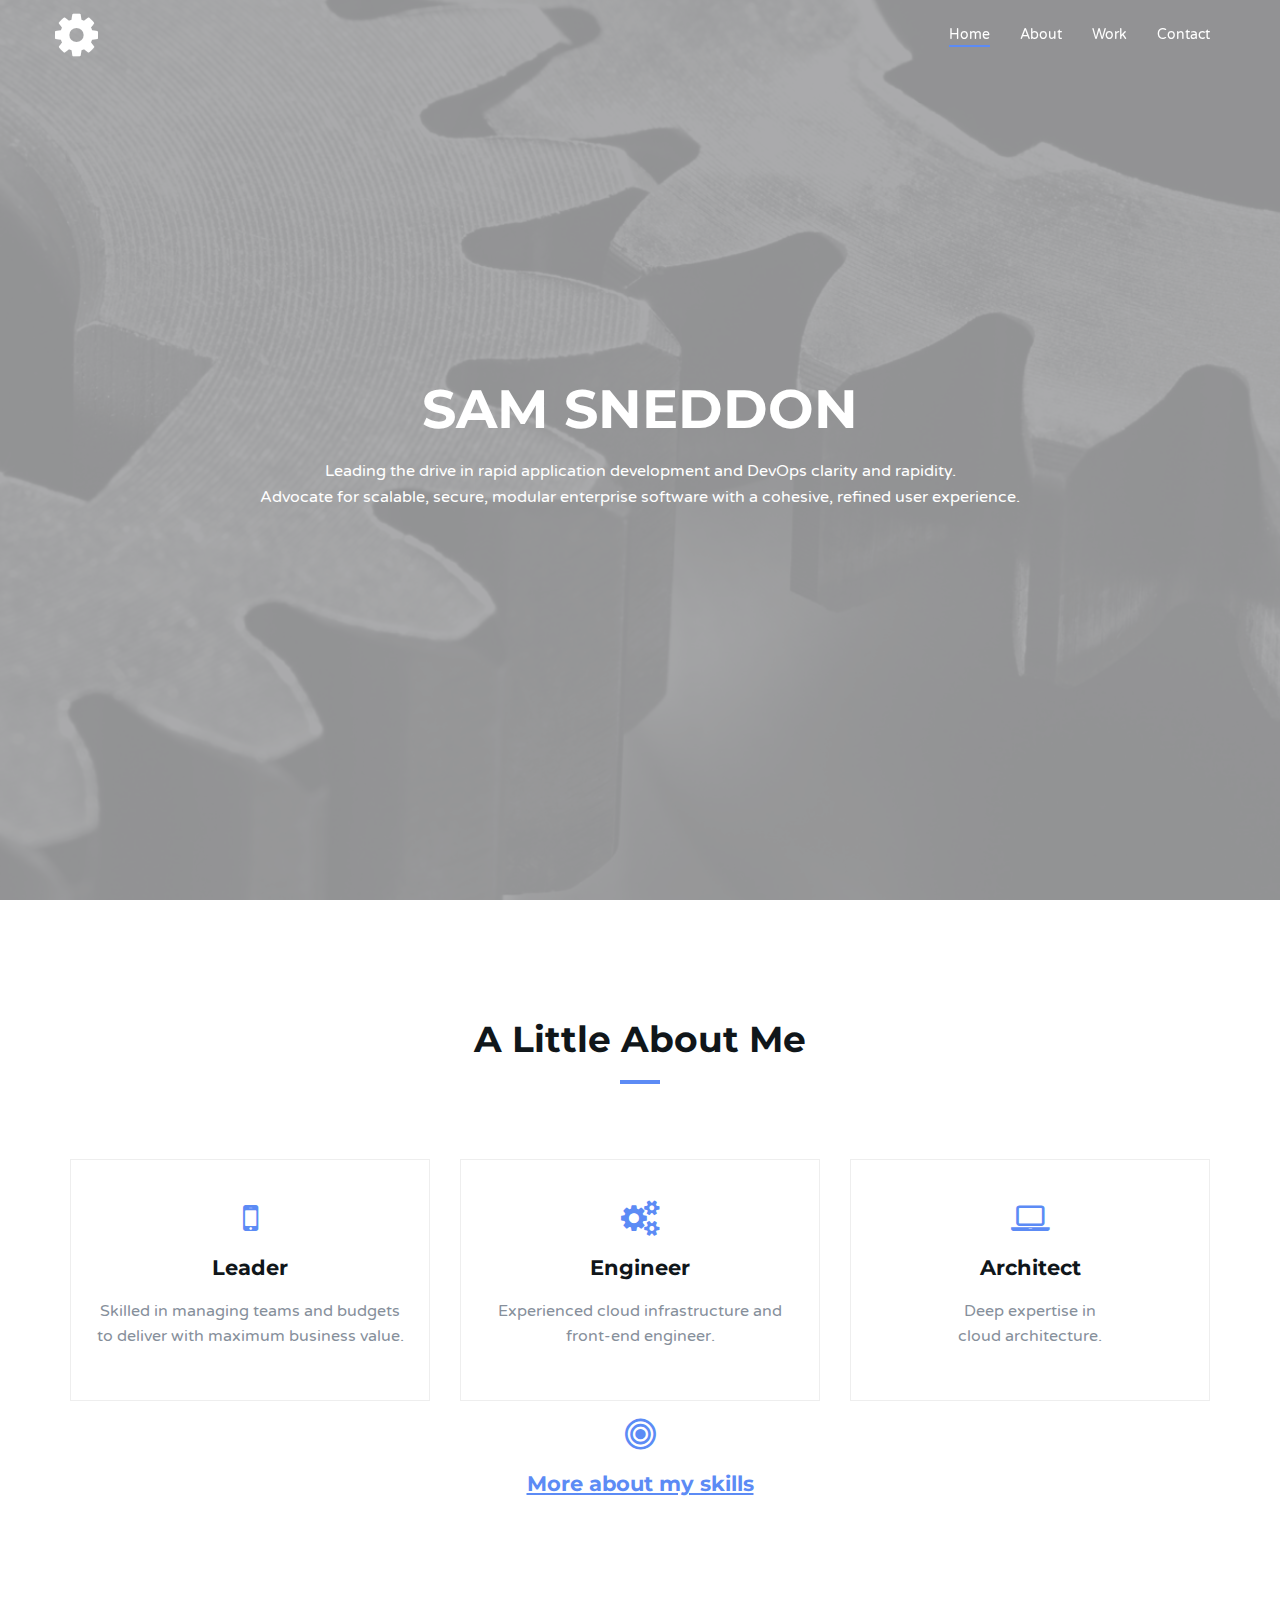
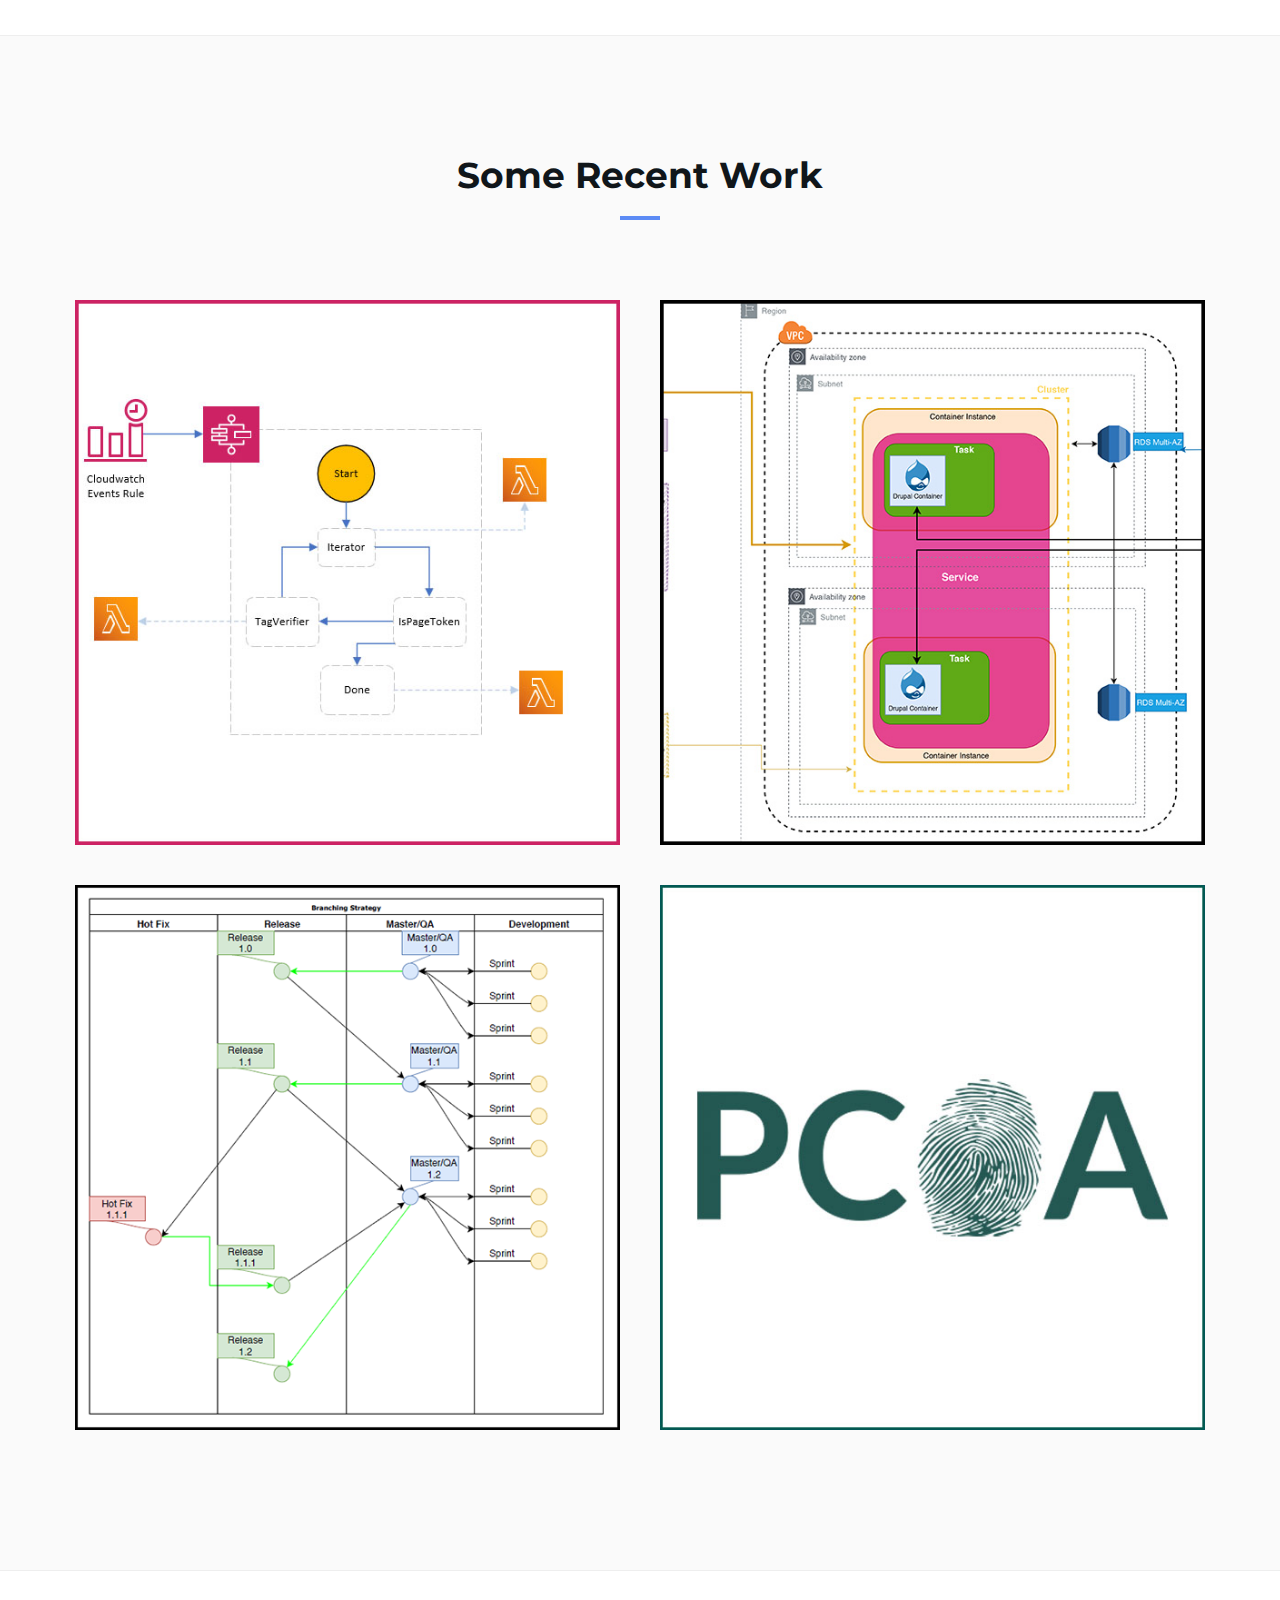
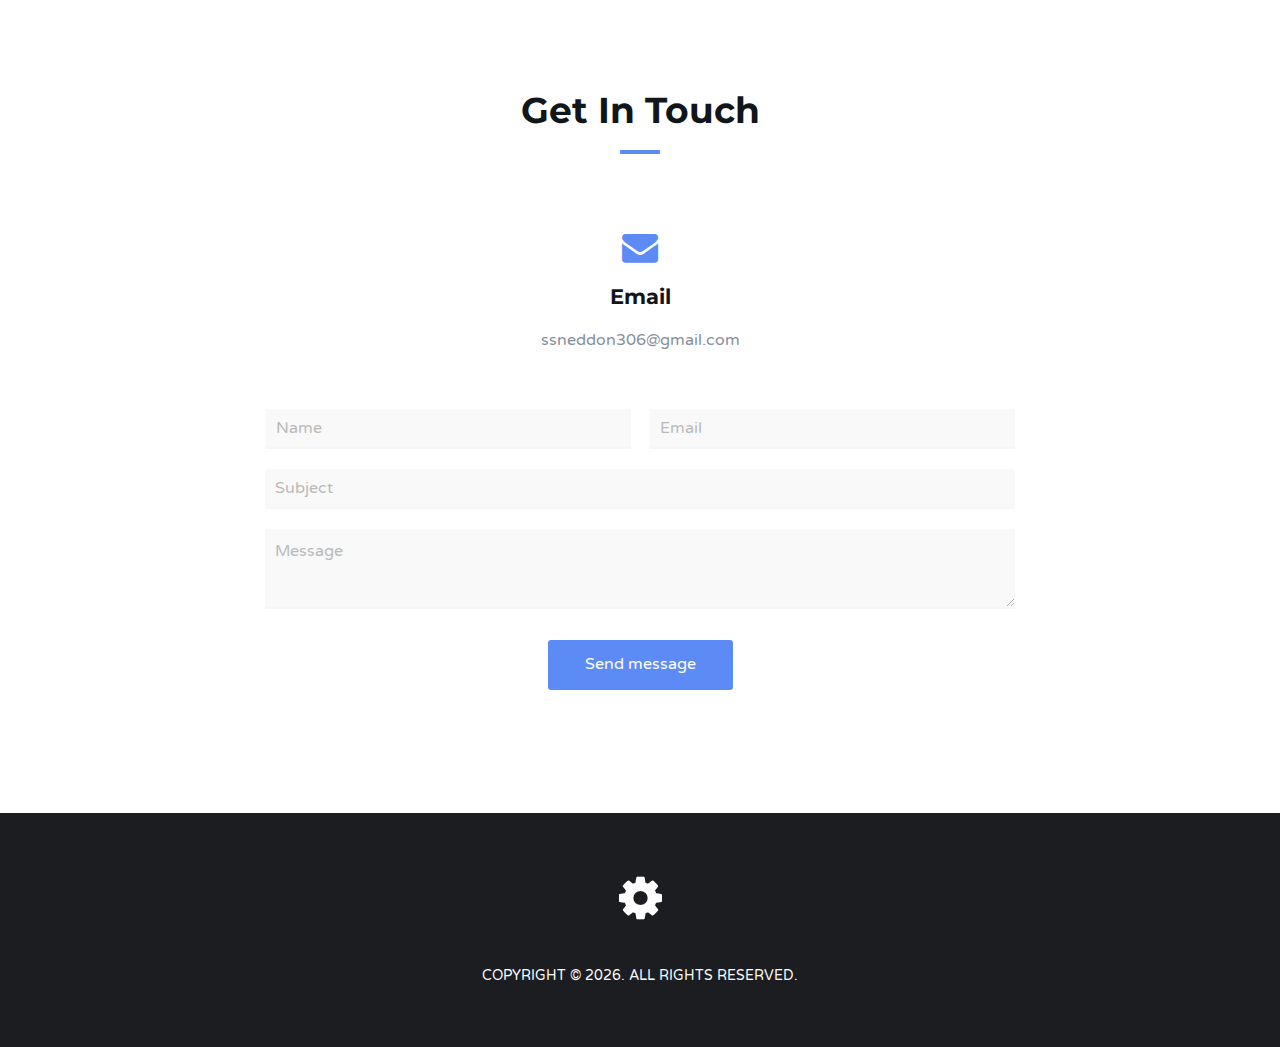
==== commit 78e65a7f: "added some new text to resume and adjusted css and toggling on resume open/close" ====
--- a/index.html
+++ b/index.html
@@ -195,11 +195,14 @@
 							<h5>Technology</h5>
 							<ul>
 								<li>Front-End Development</li>
-								<li>Cloud Infrastructure Design/Implementation</li>
 								<li>API Development</li>
-								<li>Database Design/Implementation</li>
+								<li>Cloud Infra Design/Implementation</li>
 								<li>AWS</li>
-								<li>Javascript - modern frameworks</li>
+								<li>Javascript/TypeScript - modern frameworks including:</li>
+								<ul class="sub-list">
+									<li>Angular</li>
+									<li>React</li>
+								</ul>
 								<li>Python</li>
 								<li>SQL</li>
 								<li>Terraform</li>
--- a/css/style.css
+++ b/css/style.css
@@ -1797,3 +1797,10 @@
             transform:scale(0);
   }
 }
+/*------------------------------------*\
+	Skills
+\*------------------------------------*/
+
+.sub-list {
+    list-style-type: circle;
+}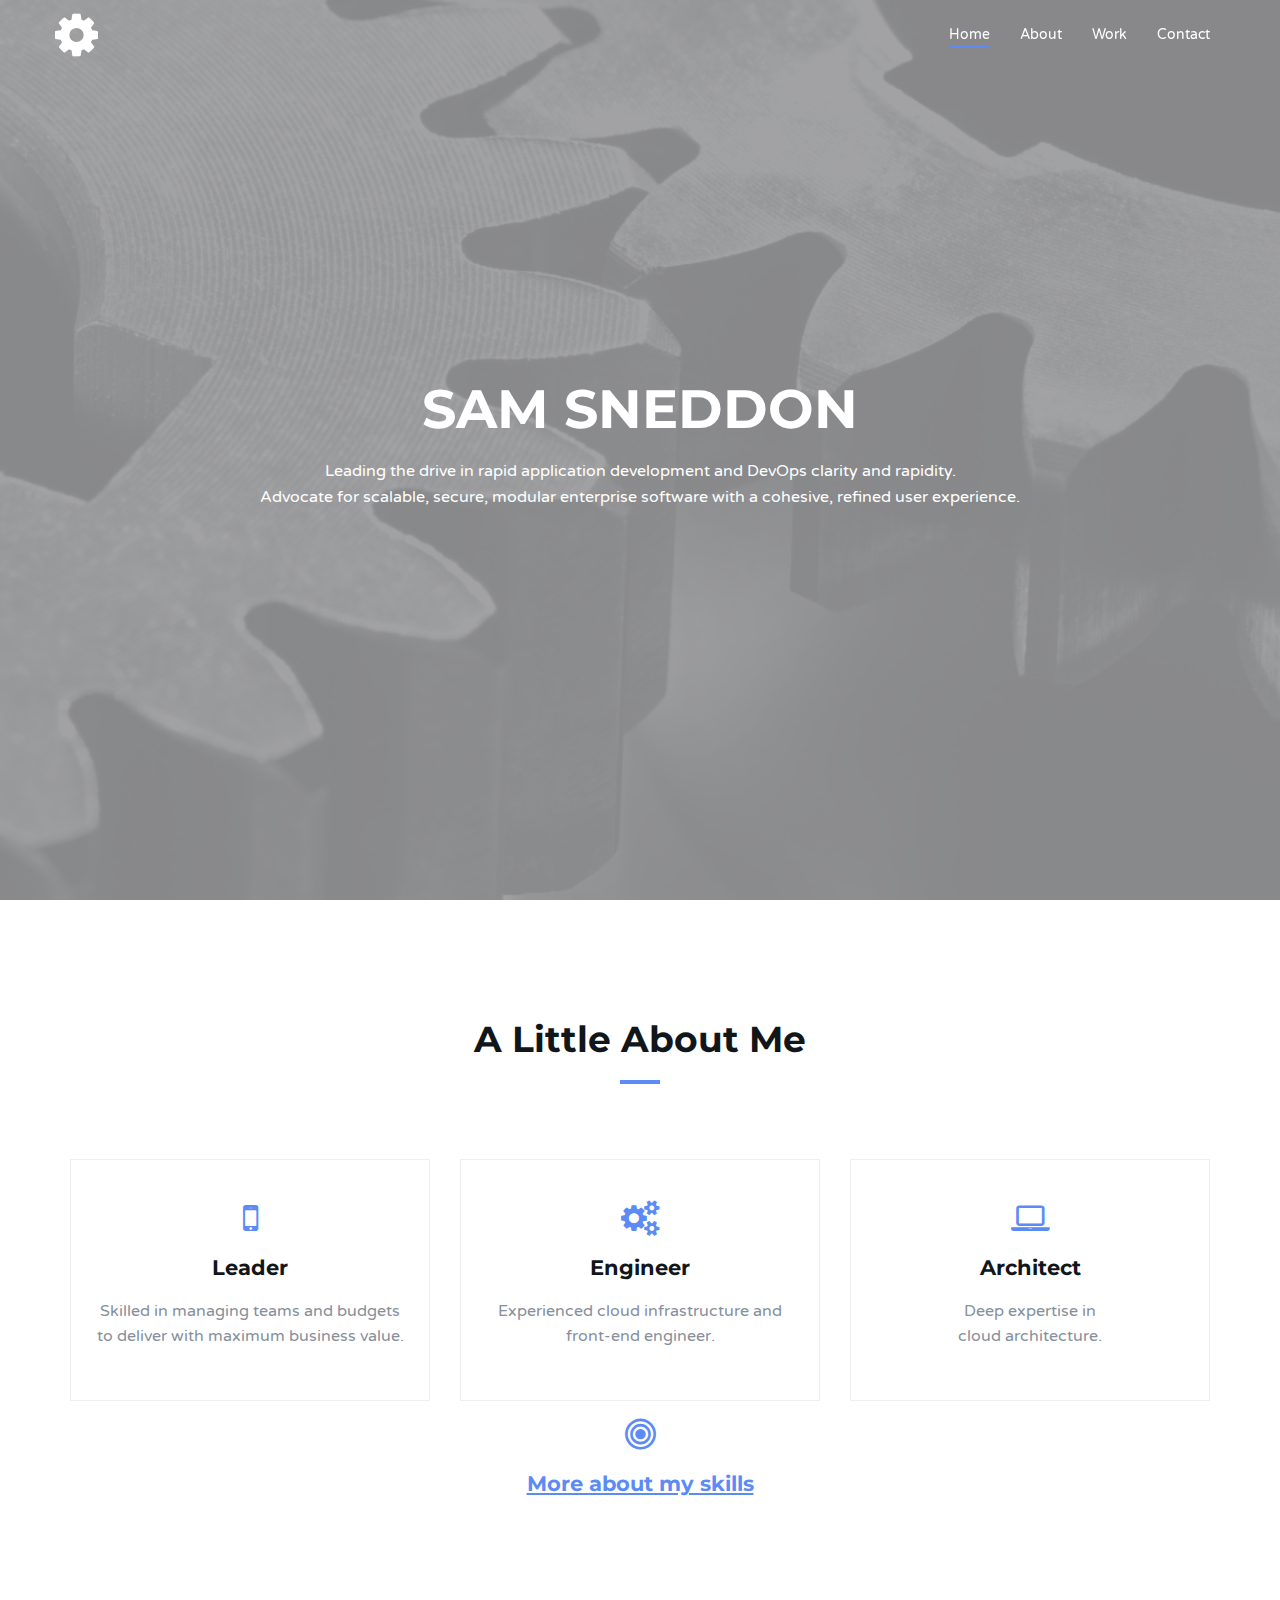
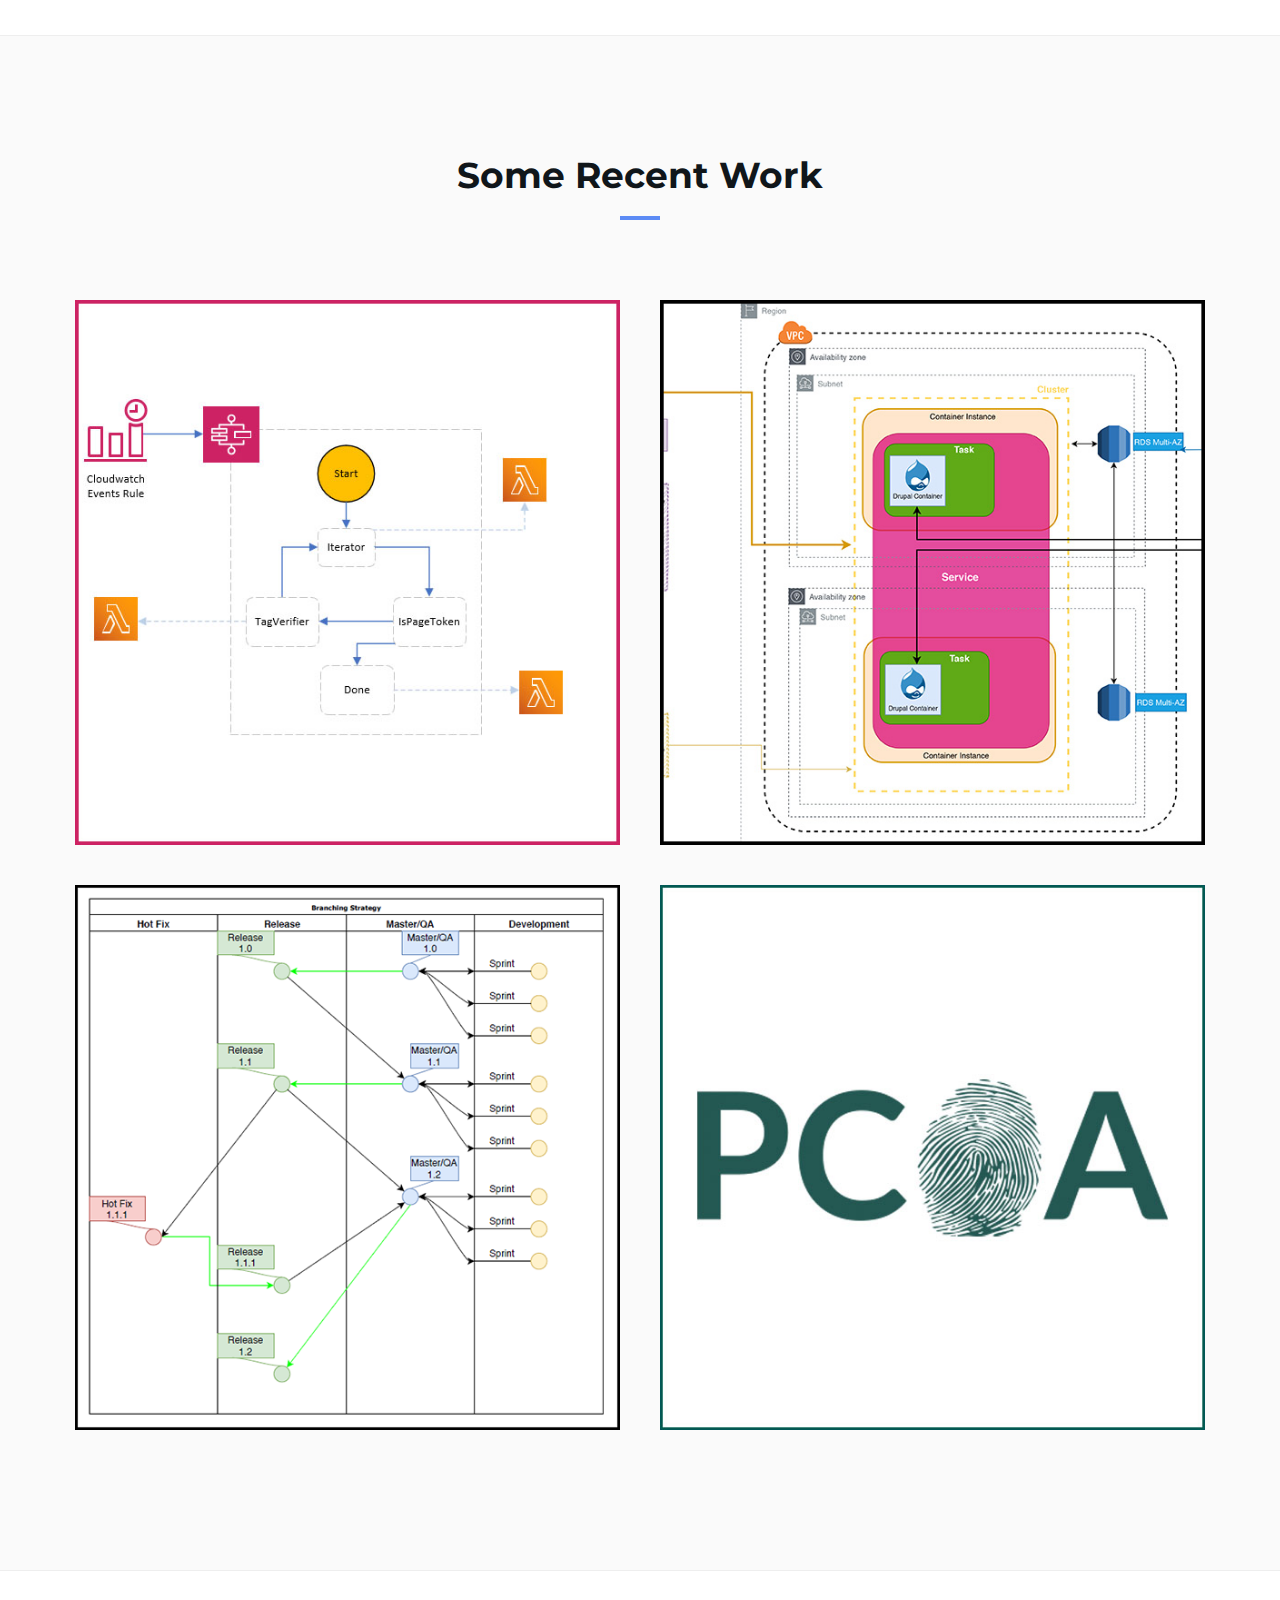
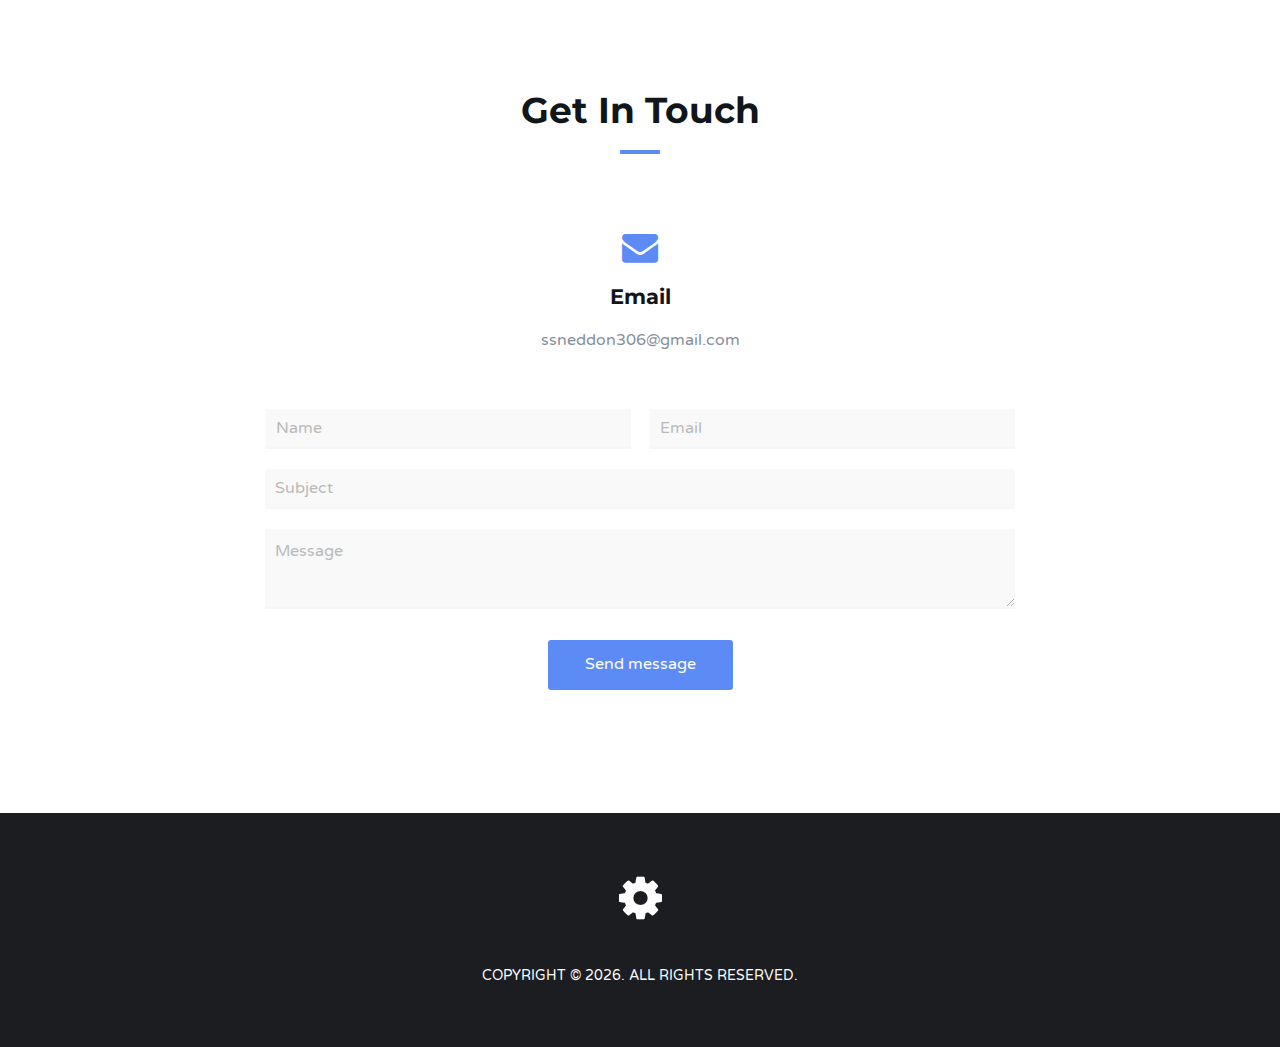
==== commit 54faa8d8: "added 5/2020 to web leader job" ====
--- a/index.html
+++ b/index.html
@@ -239,7 +239,7 @@
 						deployment, as well as completing 80% of the application by the contractual completion date
 						within 8 weeks of joining the ongoing project.</p>
 					<h4 style="margin:5px 0 5px 0;">Cummins</h4>
-					<p style="margin: 0; color:black;">(5/2018 to present) - promoted to Web Development Leader</p>
+					<p style="margin: 0; color:black;">(5/2018 to 5/2020) - promoted to Web Development Leader</p>
 					<p>Drove the growth and technical relevance of Cummins’ Global Digital Center</p>
 					<p>Managed a team of 2 development leads,  2 business analysts, and 1 delivery manager</p>
 					<p>Advocated for technological modernity in application development</p>
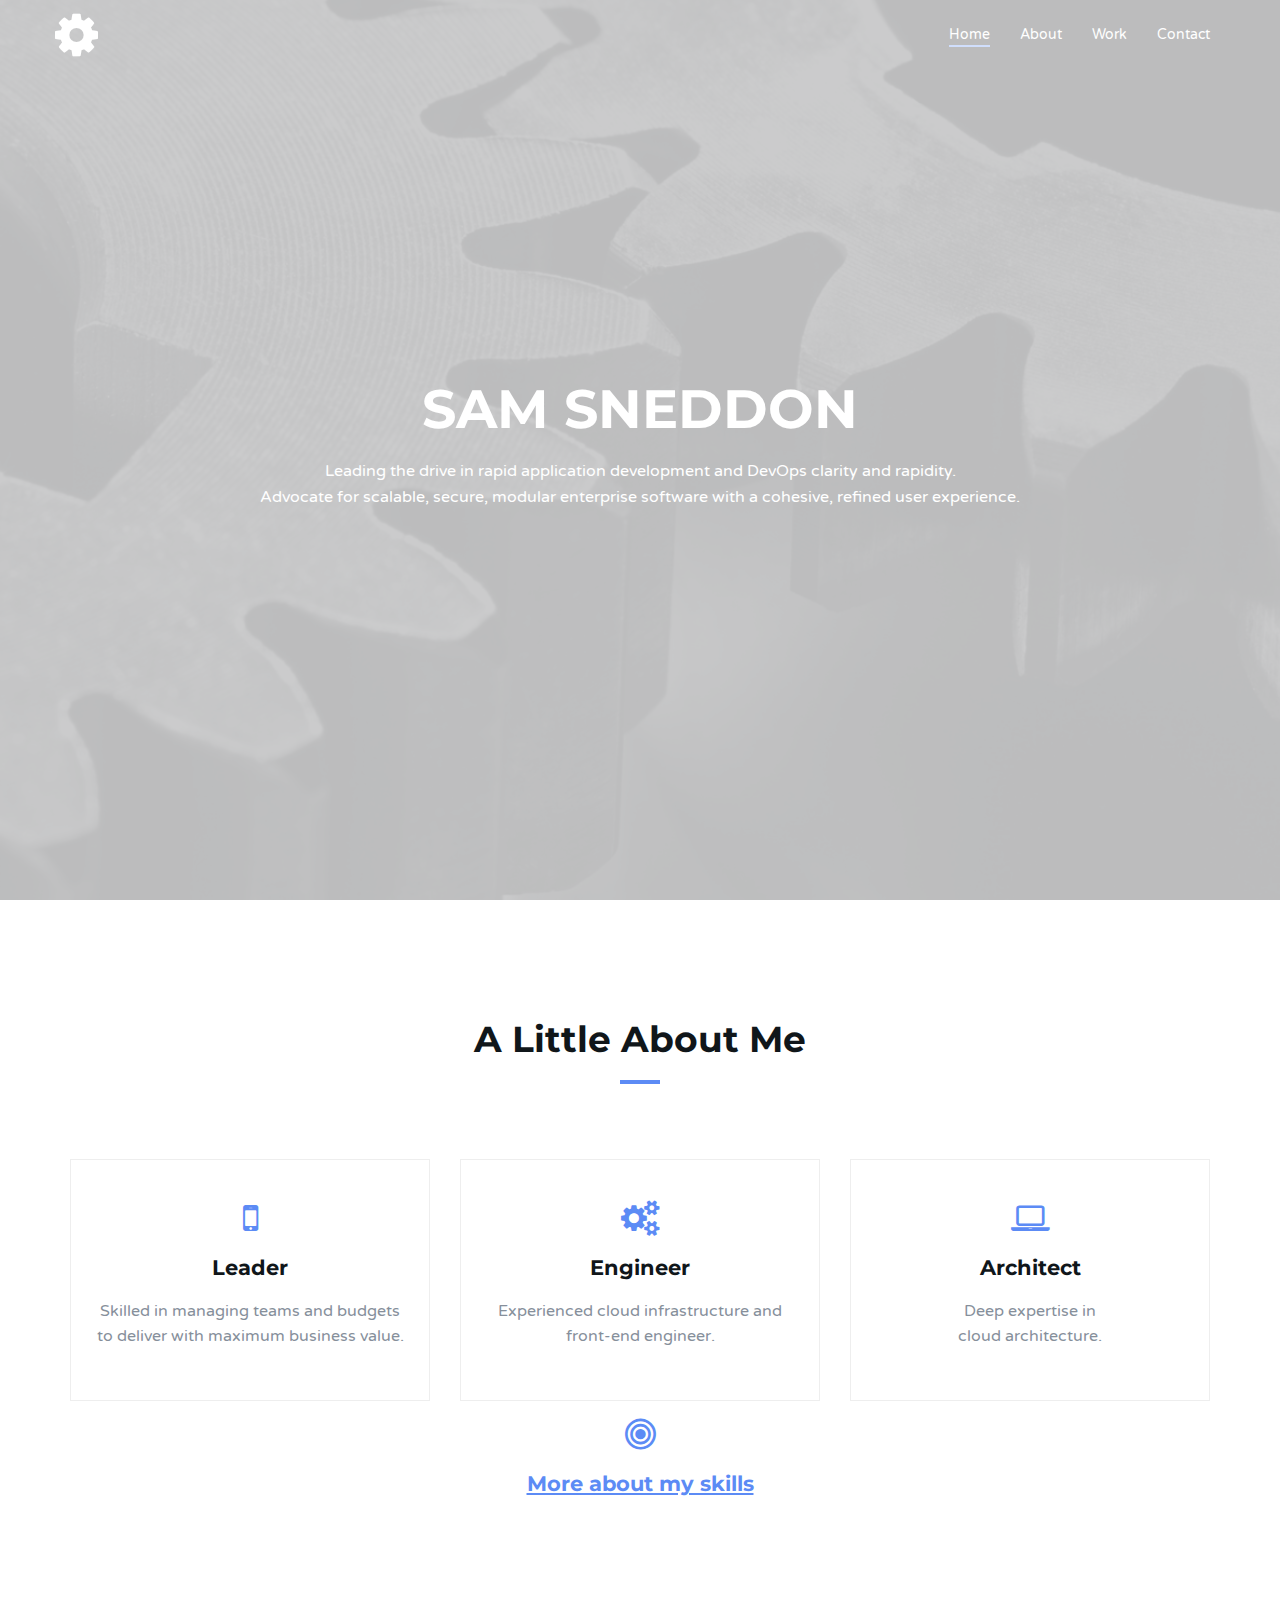
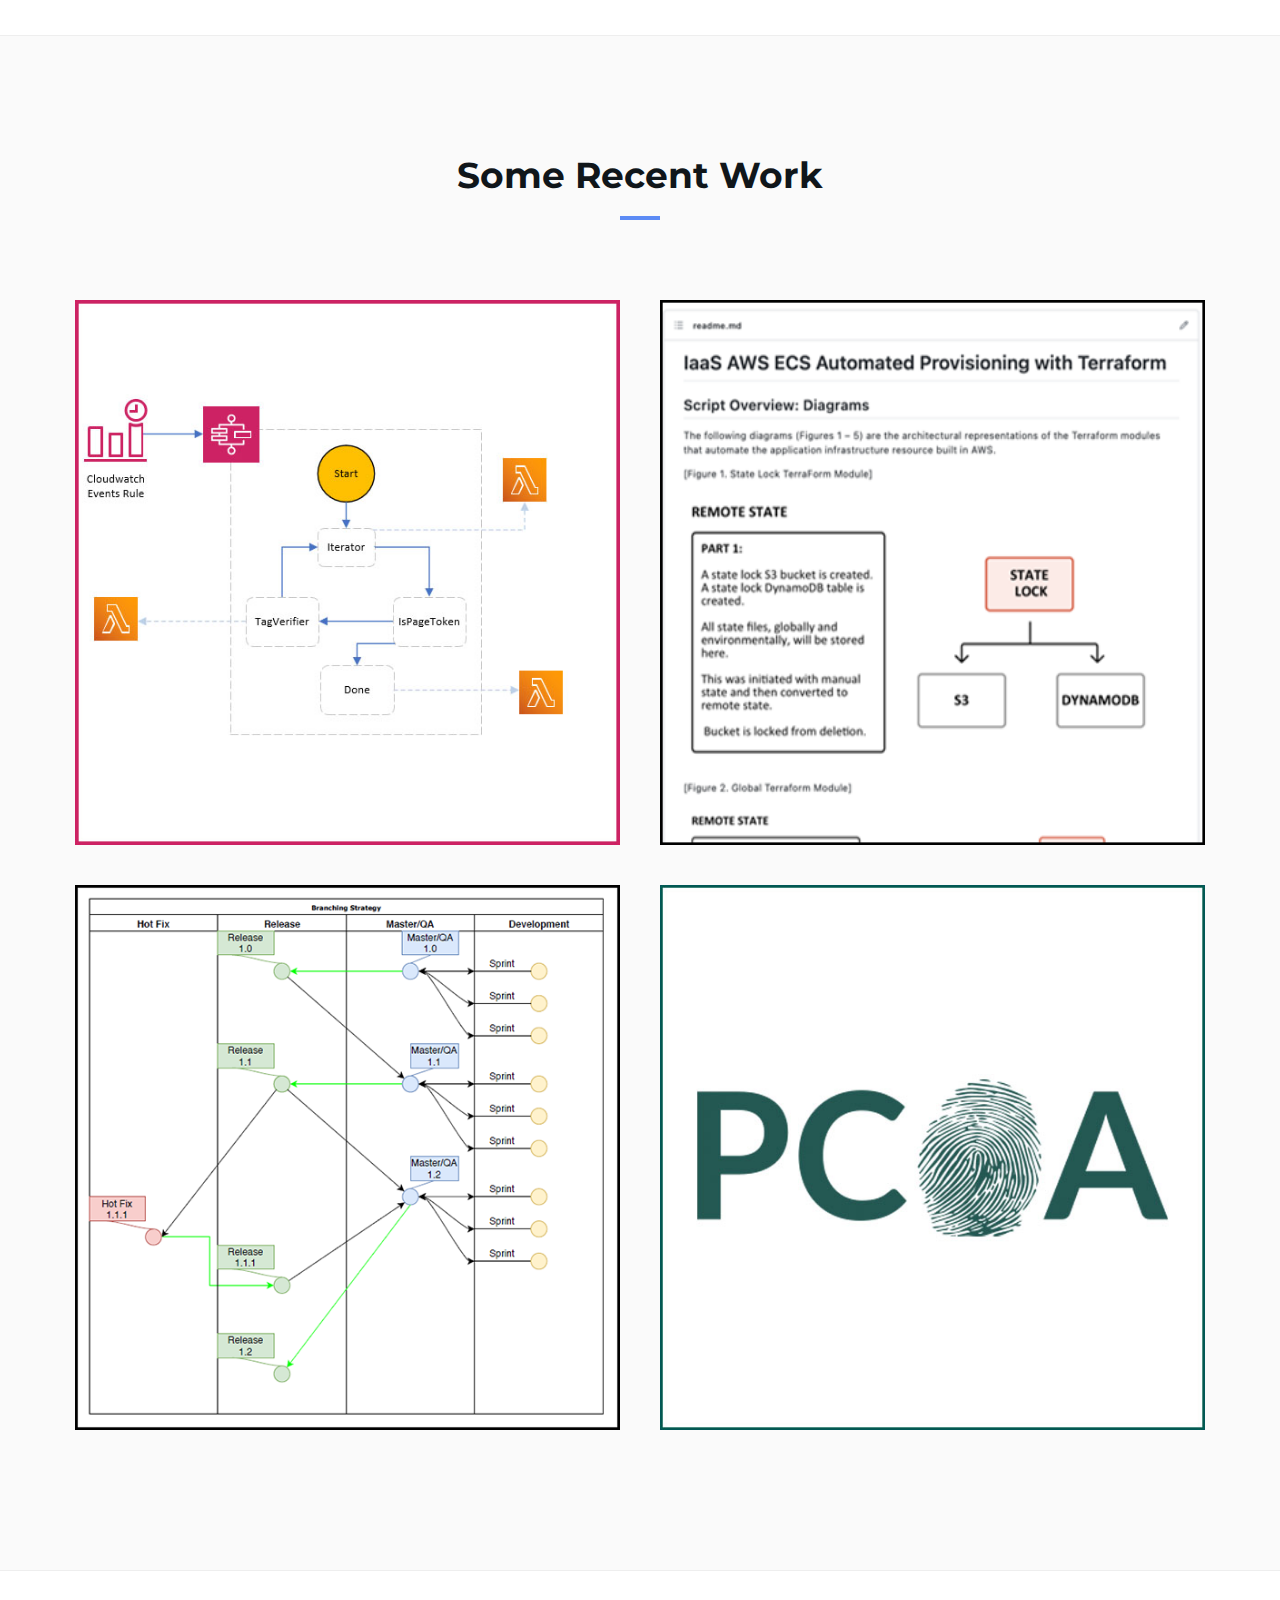
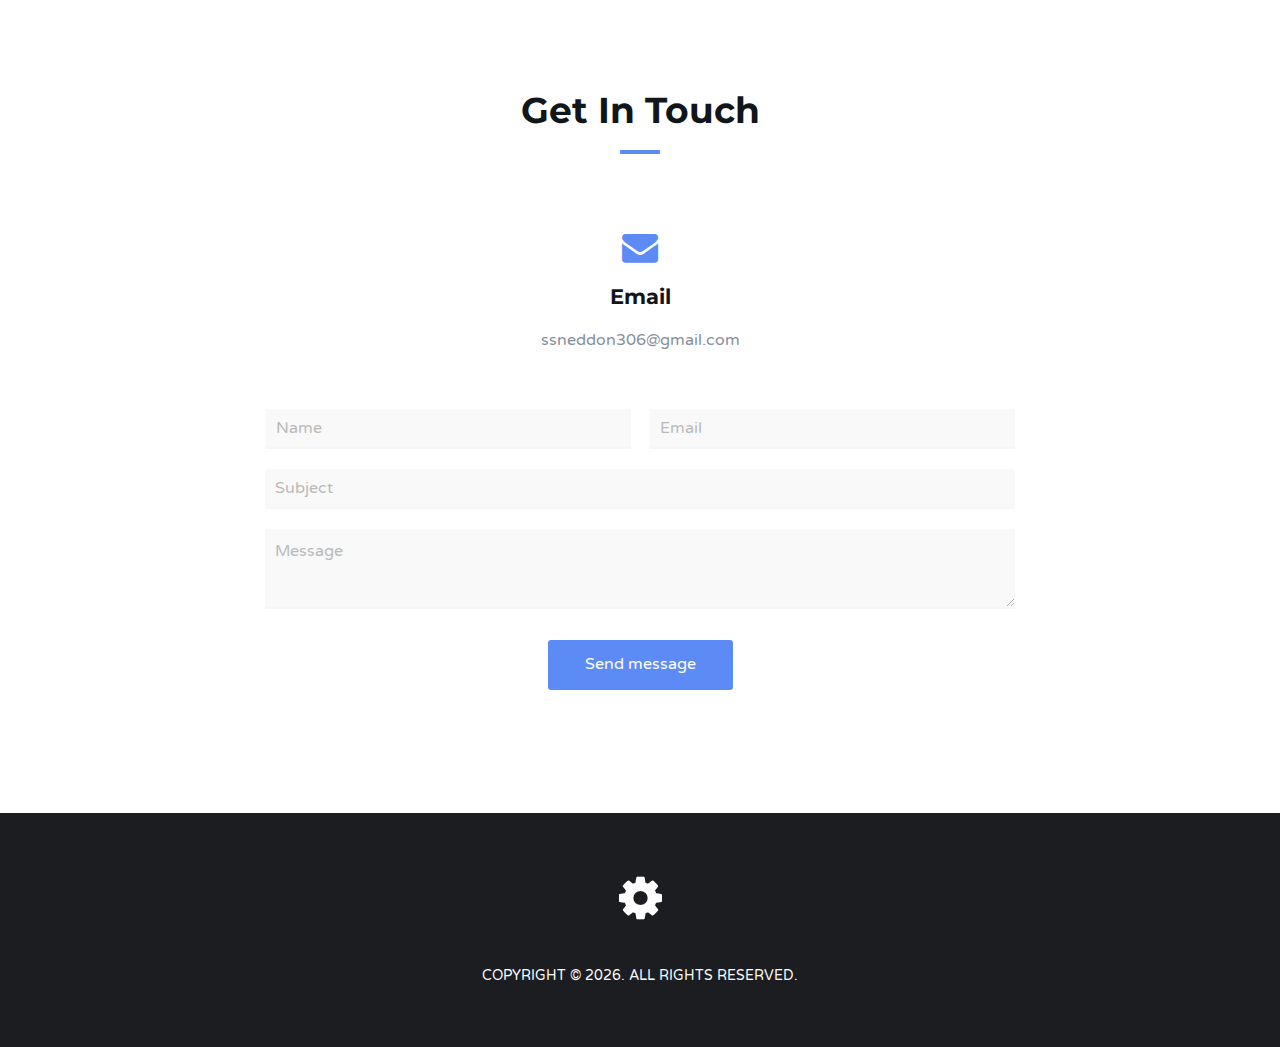
==== commit 7d6275a3: "adding ecs project, some tweaks to resume" ====
--- a/index.html
+++ b/index.html
@@ -2,651 +2,589 @@
 <html lang="en">
 
 <head>
-	<meta charset="utf-8">
-	<meta http-equiv="X-UA-Compatible" content="IE=edge">
-	<meta name="viewport" content="width=device-width, initial-scale=1">
-	<!-- The above 3 meta tags *must* come first in the head; any other head content must come *after* these tags -->
-
-	<title>SuddenDesignWorks</title>
-
-	<!-- Google font -->
-	<link href="https://fonts.googleapis.com/css?family=Montserrat:400,700%7CVarela+Round" rel="stylesheet">
-
-	<!-- Bootstrap -->
-	<link type="text/css" rel="stylesheet" href="css/bootstrap.min.css" />
-
-	<!-- Owl Carousel -->
-	<link type="text/css" rel="stylesheet" href="css/owl.carousel.css" />
-	<link type="text/css" rel="stylesheet" href="css/owl.theme.default.css" />
-
-	<!-- Magnific Popup -->
-	<link type="text/css" rel="stylesheet" href="css/magnific-popup.css" />
-
-	<!-- Font Awesome Icon -->
-	<link rel="stylesheet" href="css/font-awesome.min.css">
-
-	<!-- Custom stlylesheet -->
-	<link type="text/css" rel="stylesheet" href="css/style.css" />
-
-	<!-- HTML5 shim and Respond.js for IE8 support of HTML5 elements and media queries -->
-	<!-- WARNING: Respond.js doesn't work if you view the page via file:// -->
-	<!--[if lt IE 9]>
-		<script src="https://oss.maxcdn.com/html5shiv/3.7.3/html5shiv.min.js"></script>
-		<script src="https://oss.maxcdn.com/respond/1.4.2/respond.min.js"></script>
-	<![endif]-->
+    <meta charset="utf-8">
+    <meta http-equiv="X-UA-Compatible" content="IE=edge">
+    <meta name="viewport" content="width=device-width, initial-scale=1">
+    <!-- The above 3 meta tags *must* come first in the head; any other head content must come *after* these tags -->
+
+    <title>SuddenDesignWorks</title>
+
+    <!-- Google font -->
+    <link href="https://fonts.googleapis.com/css?family=Montserrat:400,700%7CVarela+Round" rel="stylesheet">
+
+    <!-- Bootstrap -->
+    <link type="text/css" rel="stylesheet" href="css/bootstrap.min.css"/>
+
+    <!-- Owl Carousel -->
+    <link type="text/css" rel="stylesheet" href="css/owl.carousel.css"/>
+    <link type="text/css" rel="stylesheet" href="css/owl.theme.default.css"/>
+
+    <!-- Magnific Popup -->
+    <link type="text/css" rel="stylesheet" href="css/magnific-popup.css"/>
+
+    <!-- Font Awesome Icon -->
+    <link rel="stylesheet" href="css/font-awesome.min.css">
+
+    <!-- Custom stlylesheet -->
+    <link type="text/css" rel="stylesheet" href="css/style.css"/>
+
+    <!-- HTML5 shim and Respond.js for IE8 support of HTML5 elements and media queries -->
+    <!-- WARNING: Respond.js doesn't work if you view the page via file:// -->
+    <!--[if lt IE 9]>
+    <script src="https://oss.maxcdn.com/html5shiv/3.7.3/html5shiv.min.js"></script>
+    <script src="https://oss.maxcdn.com/respond/1.4.2/respond.min.js"></script>
+    <![endif]-->
 </head>
 
 <body>
-	<!-- Header -->
-	<header id="home">
-		<!-- Background Image -->
-		<div class="bg-img" style="background-image: url('./img/gearsBG.jpg');">
-			<div class="overlay"></div>
-		</div>
-		<!-- /Background Image -->
-
-		<!-- Nav -->
-		<nav id="nav" class="navbar nav-transparent">
-			<div class="container">
-
-				<div class="navbar-header">
-					<!-- Logo -->
-					<div class="navbar-brand">
-						<a href="index.html">
-							<i class="logo fa fa-gear"></i>
-							<i class="logo-alt fa fa-gear"></i>
-						</a>
-					</div>
-					<!-- /Logo -->
-
-					<!-- Collapse nav button -->
-					<div class="nav-collapse">
-						<span></span>
-					</div>
-					<!-- /Collapse nav button -->
-				</div>
-
-				<!--  Main navigation  -->
-				<ul class="main-nav nav navbar-nav navbar-right">
-					<li><a href="#home">Home</a></li>
-					<li><a href="#about">About</a></li>
-					<li><a href="#portfolio">Work</a></li>
-					<!-- <li><a href="#service">Services</a></li>
-					<li><a href="#pricing">Prices</a></li>
-					<li><a href="#team">Team</a></li> -->
-					<!-- <li class="has-dropdown"><a href="#blog">Blog</a>
-						<ul class="dropdown">
-							<li><a href="blog-single.html">blog post</a></li>
-						</ul>
-					</li> -->
-					<li><a href="#contact">Contact</a></li>
-				</ul>
-				<!-- /Main navigation -->
-
-			</div>
-		</nav>
-		<!-- /Nav -->
-
-		<!-- home wrapper -->
-		<div class="home-wrapper">
-			<div class="container">
-				<div class="row">
-
-					<!-- home content -->
-					<div class="col-md-10 col-md-offset-1">
-						<div class="home-content">
-							<!--<h1 class="white-text">Sudden DesignW<i class="fa fa-cog"  style="font-size:50px;"></i>rks</h1>-->
-							<h1 class="white-text">Sam Sneddon</h1>
-							<p class="white-text">Leading the drive in rapid application development and DevOps clarity and rapidity.<br/>Advocate for scalable, secure, modular enterprise software with a cohesive, refined user experience.
-							</p>
-							<!-- <button class="white-btn">Get Started!</button>
-							<button class="main-btn">Learn more</button> -->
-						</div>
-					</div>
-					<!-- /home content -->
-
-				</div>
-			</div>
-		</div>
-		<!-- /home wrapper -->
-
-	</header>
-	<!-- /Header -->
-
-	<!-- About -->
-	<div id="about" class="section md-padding">
-
-		<!-- Container -->
-		<div class="container">
-
-			<!-- Row -->
-			<div class="row">
-
-				<!-- Section header -->
-				<div class="section-header text-center">
-					<h2 class="title">A little about me</h2>
-				</div>
-				<!-- /Section header -->
-
-				<!-- about -->
-				<div class="col-md-4">
-					<div class="about">
-						<i class="fa fa-mobile"></i>
-						<h3>Leader</h3>
-						<p>Skilled in managing teams and budgets to deliver with maximum business value.</p>
-						<!-- <a class="showResume">Read more</a> -->
-					</div>
-				</div>
-				<!-- /about -->
-
-				<!-- about -->
-				<div class="col-md-4">
-					<div class="about">
-						<i class="fa fa-cogs"></i>
-						<h3>Engineer</h3>
-						<p>Experienced cloud infrastructure and front-end engineer.</p>
-						<!-- <a class="showResume">Read more</a> -->
-					</div>
-				</div>
-				<!-- /about -->
-				
-				<!-- about -->
-				<div class="col-md-4">
-					<div class="about">
-						<i class="fa fa-laptop"></i>
-						<h3>Architect</h3>
-						<p>Deep expertise in <br> cloud architecture.</p>
-					</div>
-				</div>
-				<!-- /about -->
-
-				
-			</div>
-			<!-- /Row -->
-			<!-- Row -->
-			<div class="row">
-				<div class="text-center">
-					<i class="fa fa-bullseye" style="font-size: 36px; color: #5c8bf5; margin-bottom: 20px;"></i>
-					<h3><a style="text-decoration: underline;" class="showResume">More about my skills</a></h3>
-				</div>
-			</div>
-		<!-- Row -->
-		<div class="row" id="resume">
-				<i class="fa fa-times-circle-o closeResume"></i>
-				<!-- about -->
-				<div class="col-md-12 skills">
-					<h3>Professional expertise and skills:</h3>
-				</div>
-					<div class="col-md-4 skills">
-						<h5>Project Management</h5>
-							<ul>
-								<li>AWS MicroService Development</li>
-								<li>Custom Software Development</li>
-								<li>Agile and Waterfall Methodologies</li>
-								<li>Enterprise-Level Implementation</li>
-								<li>Cost/Budget Analysis & Estimation</li>
-								<li>Cloud System Migration</li>
-								<li>Requirements Analysis</li>
-								<li>Project Planning</li>
-								<li>DevOps Implementation</li>
-							</ul> 
-					</div>
-					<div class="col-md-4 skills">
-							<h5>Technology</h5>
-							<ul>
-								<li>Front-End Development</li>
-								<li>API Development</li>
-								<li>Cloud Infra Design/Implementation</li>
-								<li>AWS</li>
-								<li>Javascript/TypeScript - modern frameworks including:</li>
-								<ul class="sub-list">
-									<li>Angular</li>
-									<li>React</li>
-								</ul>
-								<li>Python</li>
-								<li>SQL</li>
-								<li>Terraform</li>
-								<li>Jira</li>
-							</ul> 
-					</div>
-					<div class="col-md-4 skills">
-							<h5>Leadership</h5>
-						<ul>
-							<li>Client Relationships</li>
-							<li>Communication</li>
-							<li>Business Growth</li>
-							<li>Cross-Functional Coordination</li>
-							<li>Team Building</li>
-							<li>Vendor Management</li>
-							<li>Mentoring</li>
-						</ul> 
-				</div>
-				<div class="col-md-12 skills">
-					<h3>Experience:</h3>
-					<h4 style="margin:15px 0 5px 0;">MetroStar Systems</h4>
-					<p style="margin: 0; color:black;">(5/2020 to present) - Senior Engineer</p>
-					<p>Designed and implemented highly-available, resilient architecture for the federal
+<!-- Header -->
+<header id="home">
+    <!-- Background Image -->
+    <div class="bg-img" style="background-image: url('./img/gearsBG.jpg');">
+        <div class="overlay"></div>
+    </div>
+    <!-- /Background Image -->
+
+    <!-- Nav -->
+    <nav id="nav" class="navbar nav-transparent">
+        <div class="container">
+
+            <div class="navbar-header">
+                <!-- Logo -->
+                <div class="navbar-brand">
+                    <a href="index.html">
+                        <i class="logo fa fa-gear"></i>
+                        <i class="logo-alt fa fa-gear"></i>
+                    </a>
+                </div>
+                <!-- /Logo -->
+
+                <!-- Collapse nav button -->
+                <div class="nav-collapse">
+                    <span></span>
+                </div>
+                <!-- /Collapse nav button -->
+            </div>
+
+            <!--  Main navigation  -->
+            <ul class="main-nav nav navbar-nav navbar-right">
+                <li><a href="#home">Home</a></li>
+                <li><a href="#about">About</a></li>
+                <li><a href="#portfolio">Work</a></li>
+                <!-- <li><a href="#service">Services</a></li>
+                <li><a href="#pricing">Prices</a></li>
+                <li><a href="#team">Team</a></li> -->
+                <!-- <li class="has-dropdown"><a href="#blog">Blog</a>
+                    <ul class="dropdown">
+                        <li><a href="blog-single.html">blog post</a></li>
+                    </ul>
+                </li> -->
+                <li><a href="#contact">Contact</a></li>
+            </ul>
+            <!-- /Main navigation -->
+
+        </div>
+    </nav>
+    <!-- /Nav -->
+
+    <!-- home wrapper -->
+    <div class="home-wrapper">
+        <div class="container">
+            <div class="row">
+
+                <!-- home content -->
+                <div class="col-md-10 col-md-offset-1">
+                    <div class="home-content">
+                        <!--<h1 class="white-text">Sudden DesignW<i class="fa fa-cog"  style="font-size:50px;"></i>rks</h1>-->
+                        <h1 class="white-text">Sam Sneddon</h1>
+                        <p class="white-text">Leading the drive in rapid application development and DevOps clarity and
+                            rapidity.<br/>Advocate for scalable, secure, modular enterprise software with a cohesive,
+                            refined user experience.
+                        </p>
+                        <!-- <button class="white-btn">Get Started!</button>
+                        <button class="main-btn">Learn more</button> -->
+                    </div>
+                </div>
+                <!-- /home content -->
+
+            </div>
+        </div>
+    </div>
+    <!-- /home wrapper -->
+
+</header>
+<!-- /Header -->
+
+<!-- About -->
+<div id="about" class="section md-padding">
+
+    <!-- Container -->
+    <div class="container">
+
+        <!-- Row -->
+        <div class="row">
+
+            <!-- Section header -->
+            <div class="section-header text-center">
+                <h2 class="title">A little about me</h2>
+            </div>
+            <!-- /Section header -->
+
+            <!-- about -->
+            <div class="col-md-4">
+                <div class="about">
+                    <i class="fa fa-mobile"></i>
+                    <h3>Leader</h3>
+                    <p>Skilled in managing teams and budgets to deliver with maximum business value.</p>
+                    <!-- <a class="showResume">Read more</a> -->
+                </div>
+            </div>
+            <!-- /about -->
+
+            <!-- about -->
+            <div class="col-md-4">
+                <div class="about">
+                    <i class="fa fa-cogs"></i>
+                    <h3>Engineer</h3>
+                    <p>Experienced cloud infrastructure and front-end engineer.</p>
+                    <!-- <a class="showResume">Read more</a> -->
+                </div>
+            </div>
+            <!-- /about -->
+
+            <!-- about -->
+            <div class="col-md-4">
+                <div class="about">
+                    <i class="fa fa-laptop"></i>
+                    <h3>Architect</h3>
+                    <p>Deep expertise in <br> cloud architecture.</p>
+                </div>
+            </div>
+            <!-- /about -->
+
+
+        </div>
+        <!-- /Row -->
+        <!-- Row -->
+        <div class="row">
+            <div class="text-center">
+                <i class="fa fa-bullseye" style="font-size: 36px; color: #5c8bf5; margin-bottom: 20px;"></i>
+                <h3><a style="text-decoration: underline;" class="showResume">More about my skills</a></h3>
+            </div>
+        </div>
+        <!-- Row -->
+        <div class="row" id="resume">
+            <i class="fa fa-times-circle-o closeResume"></i>
+            <!-- about -->
+            <div class="col-md-12 skills">
+                <h3>Professional expertise and skills:</h3>
+            </div>
+            <div class="col-md-4 skills">
+                <h5>Project Management</h5>
+                <ul>
+                    <li>AWS MicroService Development</li>
+                    <li>Custom Software Development</li>
+                    <li>Agile and Waterfall Methodologies</li>
+                    <li>Enterprise-Level Implementation</li>
+                    <li>Cost/Budget Analysis & Estimation</li>
+                    <li>Cloud System Migration</li>
+                    <li>Requirements Analysis</li>
+                    <li>Project Planning</li>
+                    <li>DevOps Implementation</li>
+                </ul>
+            </div>
+            <div class="col-md-4 skills">
+                <h5>Technology</h5>
+                <ul>
+                    <li>Front-End Development</li>
+                    <li>API Development</li>
+                    <li>Cloud Infra Design/Implementation</li>
+                    <li>AWS</li>
+                    <li>Javascript/TypeScript - modern frameworks including:</li>
+                    <ul class="sub-list">
+                        <li>Angular</li>
+                        <li>React</li>
+                    </ul>
+                    <li>Python</li>
+                    <li>SQL</li>
+                    <li>Terraform</li>
+                    <li>Jira</li>
+                </ul>
+            </div>
+            <div class="col-md-4 skills">
+                <h5>Leadership</h5>
+                <ul>
+                    <li>Client Relationships</li>
+                    <li>Communication</li>
+                    <li>Business Growth</li>
+                    <li>Cross-Functional Coordination</li>
+                    <li>Team Building</li>
+                    <li>Vendor Management</li>
+                    <li>Mentoring</li>
+                </ul>
+            </div>
+            <div class="col-md-12 skills">
+                <h3>Experience:</h3>
+                <h4 style="margin:15px 0 5px 0;">MetroStar Systems</h4>
+                <p style="margin: 0; color:black;">(5/2020 to present) - Senior Software Developer</p>
+				<ul>
+					<li>Designed and implemented highly-available, resilient architecture for the federal
 						Department of Health and Human Services - Assistant Secretary for Public Affairs (ASPA)
-						digital platform</p>
-					<p>Key contributor to the onboarding of the Scaled Agile Framework (SAFe) across the ASPA
+						digital platform</li>
+					<li>Key contributor to the onboarding of the Scaled Agile Framework (SAFe) across the ASPA
 						digital platform for all federal and contract development personnel which lead to a more
 						robust, high-performing scaled development environment for The Department of Health
-						and Human Services</p>
-					<p>Brought into MetroStar Systems as part of a four-person, elite development team to reorganize
+						and Human Services</li>
+					<li>Brought into MetroStar Systems as part of a four-person, elite development team to reorganize
 						the devops process and complete the Manufacture of Non-Beverage Products web application
 						for the U. S. Department of the Treasury - Alcohol and Tobacco Tax and Trade Bureau. My team
 						and I were responsible for cutting development time down by over 70% from story creation to
 						deployment, as well as completing 80% of the application by the contractual completion date
-						within 8 weeks of joining the ongoing project.</p>
-					<h4 style="margin:5px 0 5px 0;">Cummins</h4>
-					<p style="margin: 0; color:black;">(5/2018 to 5/2020) - promoted to Web Development Leader</p>
-					<p>Drove the growth and technical relevance of Cummins’ Global Digital Center</p>
-					<p>Managed a team of 2 development leads,  2 business analysts, and 1 delivery manager</p>
-					<p>Advocated for technological modernity in application development</p>
-					<p>Defined the conversion to a serverless, cloud-based architecture of GDC applications</p>
-					<p>Worked closely with internal business units to meet business requirements</p>
-					<p>Oversaw technology adoption and accountability of vendor development teams</p>
-					<p style="margin: 0; color:black;">(5/2017 to 5/2018) - Senior Developer Front-End (UI/UX)</p>
-					<p>Led development for client-side layer of Cummins’ Digital Accelerator</p>
-					<p>Developed the user-interfaces for Cummins’ Digital Accelerator applications</p>
-					<p>Managed and implement coding ‘best practices’ for code implementation, architecture, and storage</p>
-					<p>Worked with modern JavaScript libraries (Angular/React) to build reusable UI components</p>
-					<p>Worked with AWS services to design and build reusable application APIs</p>
-					<p>Weighted and estimated team velocity for Program Iterations in the SAFE methodology</p>
-					<h4 style="margin:15px 0 5px 0;">BWGS</h4>
-					<p style="margin: 0; color:black;">(3/2014 to 4/2017) - Web Designer/Developer</p>
-					<p>Led and organized key, web projects for BWGS, a leading distributor and wholesaler of organic and hydroponic gardening supplies.</p>
-					<h4 style="margin:15px 0 5px 0;">Sony</h4>
-					<p style="margin: 0; color:black;">(5/2012 - 3/2014) - promoted to Multi-Media Developer</p>
-					<p style="margin: 0; color:black;">(12/2004 - 5/2012) - Graphic Artist</p>
-				</div>
-				<div class="col-md-12 skills">
-						<div>
-							<h3>Education:</h3>
-							<p>BFA (emphasis in graphic design) - Indiana State University.</p>
-							<p>MS in Media Arts and Science - School of Informatics and Computing IUPUI</p>
-							<p>Graduate Certificate in Human-Computer Interaction - School of Informatics and Computing IUPUI<p>
-						</div>
-				</div>
-				<div class="col-md-12 skills">
-					<div>
-						<h3>Certifications:</h3>
-						<p>AWS Certified Solution Architect Associate</p>
-						<p>AWS Certified Solution Developer Associate</p>
-						<p>SAFE (Scaled Agile) certified practitioner<p>
-					</div>
-				</div>
-				<!-- /about -->
-			</div>
-			<!-- /Row -->
-		</div>
-		<!-- /Container -->
-
-	</div>
-	<!-- /About -->
-
-
-	<!-- Portfolio -->
-	<div id="portfolio" class="section md-padding bg-grey">
-
-		<!-- Container -->
-		<div class="container">
-
-			<!-- Row -->
-			<div class="row">
-
-				<!-- Section header -->
-				<div class="section-header text-center">
-					<h2 class="title">Some Recent Work</h2>
-				</div>
-				<!-- /Section header -->
-
-				<!-- Work -->
-				<div class="col-md-6 col-xs-6 work">
-					<img class="img-responsive" src="./img/tagVerifyscreen.jpg" alt="">
-					<div class="overlay"></div>
-					<div class="work-content">
-						<span>Development</span>
-						<h3>Tag Checker</h3>
-						<div class="work-link">
-							<a href="https://gist.github.com/ssneddon/1d6f01a2b2fbc84b6e716bd5703c1312" target="_blank"><i class="fa fa-external-link"></i></a>
-							<a class="lightbox" href="./img/tagVerifyscreen.jpg"><i class="fa fa-search"></i></a>
-						</div>
-						<p>"Tag Checker" is a headless application built using AWS services (primarily a Step Function state machine)
-							in order to iterate through all AWS services created in an account and verify that the tagging
-							methodology of developers spinning up resources are meeting tagging standards. If tagging standards
-							aren't met, the resource is deleted and a record is logged in an RDS db for further functionality.
-							Click on the link to see the iterator state functional code and the state machine definition.
-						</p>
-					</div>
-				</div>
-				<!-- /Work -->
-
-				<!-- Work -->
-				<div class="col-md-6 col-xs-6 work">
-					<img class="img-responsive" src="./img/Drupal_Containerized_thumb.jpg" alt="">
-					<div class="overlay"></div>
-					<div class="work-content">
-						<span>Architecture</span>
-						<h3>AWS ECS Drupal App Architecture</h3>
-						<div class="work-link">
-							<a class="lightbox" href="./img/Drupal_Containerized.jpg"><i class="fa fa-search"></i></a>
-						</div>
-						<p>
-							An architectural plan for implementing a Drupal-based containerized application using AWS Elastic Container Service.
-						</p>
-					</div>
-				</div>
-				<!-- /Work -->
-
-				<!-- Work -->
-				<div class="col-md-6 col-xs-6 work">
-					<img class="img-responsive" src="./img/branchingStrategy.PNG" alt="">
-					<div class="overlay"></div>
-					<div class="work-content">
-						<span>Project Management</span>
-						<h3>Branching Strategy</h3>
-						<div class="work-link">
-							<!-- <a href="#"><i class="fa fa-external-link"></i></a> -->
-							<a class="lightbox" href="./img/branchingStrategy.PNG"><i class="fa fa-search"></i></a>
-						</div>
-						<p>I recently designed and implemented a new 
-							branching strategy for development teams. 
-							This branching strategy was designed  in 
-							order to account for hotfix (bug)  releases, 
-							while allowing dev teams to continue with 
-							production work with less concern for 
-							code overwrites.
-							Additionally, instituted an AWS(SES)-based email
-							notification service when hot fix branches 
-							are created in CodeCommit with the purpose
-							of instructing developers to integrate hotfix
-							code with new production code.
-						</p>
-					</div>
-				</div>
-				<!-- /Work -->
-
-				<!-- Work -->
-				<div class="col-md-6 col-xs-6 work">
-					<img class="img-responsive" src="./img/pcoascreen.jpg" alt="">
-					<div class="overlay"></div>
-					<div class="work-content">
-						<span>Development</span>
-						<h3>PCOA Application</h3>
-						<div class="work-link">
-							<a href="https://fierce-sea-33644.herokuapp.com/main" target="_blank"><i class="fa fa-external-link"></i></a>
-							<!-- <a class="lightbox" href="./img/pcoascreen.jpg"><i class="fa fa-search"></i></a> -->
-						</div>
-						<p>Persona Creation Online Application (PCOA)
-							is a MEAN-stack based UX/UI research tool I created
-							for UX researchers to create and catalog user
-							personas for research, design, and development aid. 
-							<br>Click on the above link to register and try it out.
-						</p>
-					</div>
-				</div>
-				<!-- /Work -->
-
-			</div>
-			<!-- /Row -->
-
-		</div>
-		<!-- /Container -->
-
-	</div>
-	<!-- /Portfolio -->
-
-	<!-- Blog 
-	<div id="blog" class="section md-padding bg-grey">
-
-		 Container 
-		<div class="container">
-
-			 Row 
-			<div class="row">
-
-				 Section header 
-				<div class="section-header text-center">
-					<h2 class="title">Recents news</h2>
-				</div>
-				 /Section header 
-
-				 blog 
-				<div class="col-md-4">
-					<div class="blog">
-						<div class="blog-img">
-							<img class="img-responsive" src="./img/blog1.jpg" alt="">
-						</div>
-						<div class="blog-content">
-							<ul class="blog-meta">
-								<li><i class="fa fa-user"></i>John doe</li>
-								<li><i class="fa fa-clock-o"></i>18 Oct</li>
-								<li><i class="fa fa-comments"></i>57</li>
-							</ul>
-							<h3>Molestie at elementum eu facilisis sed odio</h3>
-							<p>Nec feugiat nisl pretium fusce id velit ut tortor pretium. Nisl purus in mollis nunc sed. Nunc non blandit massa enim nec.</p>
-							<a href="blog-single.html">Read more</a>
-						</div>
-					</div>
-				</div>
-				 /blog 
-
-				 blog 
-				<div class="col-md-4">
-					<div class="blog">
-						<div class="blog-img">
-							<img class="img-responsive" src="./img/blog2.jpg" alt="">
-						</div>
-						<div class="blog-content">
-							<ul class="blog-meta">
-								<li><i class="fa fa-user"></i>John doe</li>
-								<li><i class="fa fa-clock-o"></i>18 Oct</li>
-								<li><i class="fa fa-comments"></i>57</li>
-							</ul>
-							<h3>Molestie at elementum eu facilisis sed odio</h3>
-							<p>Nec feugiat nisl pretium fusce id velit ut tortor pretium. Nisl purus in mollis nunc sed. Nunc non blandit massa enim nec.</p>
-							<a href="blog-single.html">Read more</a>
-						</div>
-					</div>
-				</div>
-				 /blog 
-
-				 blog 
-				<div class="col-md-4">
-					<div class="blog">
-						<div class="blog-img">
-							<img class="img-responsive"  src="./img/blog3.jpg" alt="">
-						</div>
-						<div class="blog-content">
-							<ul class="blog-meta">
-								<li><i class="fa fa-user"></i>John doe</li>
-								<li><i class="fa fa-clock-o"></i>18 Oct</li>
-								<li><i class="fa fa-comments"></i>57</li>
-							</ul>
-							<h3>Molestie at elementum eu facilisis sed odio</h3>
-							<p>Nec feugiat nisl pretium fusce id velit ut tortor pretium. Nisl purus in mollis nunc sed. Nunc non blandit massa enim nec.</p>
-							<a href="blog-single.html">Read more</a>
-						</div>
-					</div>
-				</div>
-				 /blog 
-
-			</div>
-			 /Row 
-
-		</div>
-		 /Container 
-
-	</div>
-	 /Blog -->
-
-	<!-- Contact -->
-	<div id="contact" class="section md-padding">
-
-		<!-- Container -->
-		<div class="container">
-
-			<!-- Row -->
-			<div class="row">
-
-				<!-- Section-header -->
-				<div class="section-header text-center">
-					<h2 class="title">Get in touch</h2>
-				</div>
-				<!-- /Section-header -->
-
-				<!-- contact -->
-				<div class="col-sm-12">
-					<div class="contact">
-						<i class="fa fa-envelope"></i>
-						<h3>Email</h3>
-						<p>ssneddon306@gmail.com</p>
-					</div>
-				</div>
-				<!-- /contact -->
-
-				<!-- contact form -->
-				<div class="col-md-8 col-md-offset-2">
-					<form class="contact-form">
-						<input type="text" class="input" placeholder="Name" id="name">
-						<input type="email" class="input" placeholder="Email" id="email-input">
-						<input type="text" class="input" placeholder="Subject" id="subject">
-						<textarea class="input" placeholder="Message" id="message"></textarea>
-						<button class="main-btn" onClick="submitToAPI(event)">Send message</button>
-					</form>
-				</div>
-				<!-- /contact form -->
-
-			</div>
-			<!-- /Row -->
-
-		</div>
-		<!-- /Container -->
-
-	</div>
-	<!-- /Contact -->
-
-
-	<!-- Footer -->
-	<footer id="footer" class="sm-padding bg-dark">
-
-		<!-- Container -->
-		<div class="container">
-
-			<!-- Row -->
-			<div class="row">
-
-				<div class="col-md-12">
-
-					<!-- footer logo -->
-					<div class="footer-logo">
-						<a href="index.html"><i class="fa fa-gear" style="color:white; font-size:50px;" alt="logo"></i>
-					</div>
-					<!-- /footer logo -->
-
-					<!-- footer follow 
-					<ul class="footer-follow">
-						<li><a href="#"><i class="fa fa-facebook"></i></a></li>
-						<li><a href="#"><i class="fa fa-twitter"></i></a></li>
-						<li><a href="#"><i class="fa fa-google-plus"></i></a></li>
-						<li><a href="#"><i class="fa fa-instagram"></i></a></li>
-						<li><a href="#"><i class="fa fa-linkedin"></i></a></li>
-						<li><a href="#"><i class="fa fa-youtube"></i></a></li>
-					</ul>
-					     /footer follow -->
-
-					<!-- footer copyright -->
-					<div class="footer-copyright">
-						<p>Copyright © <span id="siteDate"></span>. All Rights Reserved.</p>
-					</div>
-					<!-- /footer copyright -->
-
-				</div>
-
-			</div>
-			<!-- /Row -->
-
-		</div>
-		<!-- /Container -->
-
-	</footer>
-	<!-- /Footer -->
-
-	<!-- Back to top -->
-	<div id="back-to-top"></div>
-	<!-- /Back to top -->
-
-	<!-- Preloader -->
-	<div id="preloader">
-		<div class="preloader">
-			<span></span>
-			<span></span>
-			<span></span>
-			<span></span>
-		</div>
-	</div>
-	<!-- /Preloader -->
-
-	<!-- jQuery Plugins -->
-	<script type="text/javascript" src="js/jquery.min.js"></script>
-	<script type="text/javascript" src="js/bootstrap.min.js"></script>
-	<script type="text/javascript" src="js/owl.carousel.min.js"></script>
-	<script type="text/javascript" src="js/jquery.magnific-popup.js"></script>
-	<script type="text/javascript" src="js/main.js"></script>
-	<script>
-	function submitToAPI(e) {
-			e.preventDefault();
-
-			var Namere = /[A-Za-z]{1}[A-Za-z]/;
-			if (!Namere.test($("#name").val())) {
-				alert("Name can not less than 2 char");
-				return;
-			}
-			if ($("#email-input").val() == "") {
-				alert("Please enter your email id");
-				return;
-			}
-
-			var reeamil = /^([\w-\.]+@([\w-]+\.)+[\w-]{2,6})?$/;
-			if (!reeamil.test($("#email-input").val())) {
-				alert("Please enter valid email address");
-				return;
-			}
-
-			var name = $("#name").val();
-			var email = $("#email-input").val();
-			var subject = $("#subject").val();
-			var message = $("#message").val();
-			var data = {
-				name: name,
-				email: email,
-				subject: subject,
-				message: message
-			};
-
-			$.ajax({
-				type: "POST",
-				url: "https://a7x0r7cut1.execute-api.us-east-1.amazonaws.com/formStage/contact-form",
-				dataType: "json",
-				crossDomain: "true",
-				contentType: "application/json; charset=utf-8",
-				data: JSON.stringify(data),
-
-
-				success: function () {
-					// clear form and show a success message
-					alert("Successful");
-					document.getElementByClassName("contact-form").reset();
-					location.reload();
-				},
-				error: function () {
-					// show an error message
-					alert("UnSuccessful");
-				}
-			});
-		}
-	</script>
+						within 8 weeks of joining the ongoing project.</li>
+				</ul>
+                <h4 style="margin:15px 0 5px 0;">Cummins</h4>
+                <p style="margin: 0; color:black;">(5/2018 to 5/2020) - promoted to Web Development Leader</p>
+                <ul>
+                    <li>Drove the growth and technical relevance of Cummins’ Global Digital Center</li>
+                    <li>Managed a team of 2 development leads, 2 business analysts, and 1 delivery manager</li>
+                    <li>Advocated for technological modernity in application development</li>
+                    <li>Defined the conversion to a serverless, cloud-based architecture of GDC applications</li>
+                    <li>Worked closely with internal business units to meet business requirements</li>
+                    <li>Oversaw technology adoption and accountability of vendor development teams</li>
+                </ul>
+                <p style="margin: 0; color:black;">(5/2017 to 5/2018) - Senior Developer Front-End (UI/UX)</p>
+                <ul>
+                    <li>Led development for client-side layer of Cummins’ Digital Accelerator</li>
+                    <li>Developed the user-interfaces for Cummins’ Digital Accelerator applications</li>
+                    <li>Managed and implement coding ‘best practices’ for code implementation, architecture, and
+                        storage
+                    </li>
+                    <li>Worked with modern JavaScript libraries (Angular/React) to build reusable UI components</li>
+                    <li>Worked with AWS services to design and build reusable application APIs</li>
+                    <li>Weighted and estimated team velocity for Program Iterations in the SAFE methodology</li>
+                </ul>
+                <h4 style="margin:15px 0 5px 0;">BWGS</h4>
+                <p style="margin: 0; color:black;">(3/2014 to 4/2017) - Web Designer/Developer</p>
+				<ul>
+					<li>Led and organized key, web projects for BWGS, a leading distributor and wholesaler of organic and
+						hydroponic gardening supplies.</li>
+				</ul>
+                <h4 style="margin:15px 0 5px 0;">Sony</h4>
+                <p style="margin: 0; color:black;">(5/2012 - 3/2014) - Multi-Media Developer</p>
+            </div>
+            <div class="col-md-12 skills">
+                <div>
+                    <h3>Education:</h3>
+                    <p>BFA (emphasis in graphic design) - Indiana State University.</p>
+                    <p>MS in Media Arts and Science - School of Informatics and Computing IUPUI</p>
+                    <p>Graduate Certificate in Human-Computer Interaction - School of Informatics and Computing IUPUI
+                    <p>
+                </div>
+            </div>
+            <div class="col-md-12 skills">
+                <div>
+                    <h3>Certifications:</h3>
+                    <p>AWS Certified Solution Architect Associate</p>
+                    <p>AWS Certified Solution Developer Associate</p>
+                    <p>SAFE (Scaled Agile) certified practitioner
+                    <p>
+                </div>
+            </div>
+            <!-- /about -->
+        </div>
+        <!-- /Row -->
+    </div>
+    <!-- /Container -->
+
+</div>
+<!-- /About -->
+
+
+<!-- Portfolio -->
+<div id="portfolio" class="section md-padding bg-grey">
+
+    <!-- Container -->
+    <div class="container">
+
+        <!-- Row -->
+        <div class="row">
+
+            <!-- Section header -->
+            <div class="section-header text-center">
+                <h2 class="title">Some Recent Work</h2>
+            </div>
+            <!-- /Section header -->
+
+            <!-- Work -->
+            <div class="col-md-6 col-xs-6 work">
+                <img class="img-responsive" src="./img/tagVerifyscreen.jpg" alt="">
+                <div class="overlay"></div>
+                <div class="work-content">
+                    <span>Development</span>
+                    <h3>Tag Checker</h3>
+                    <div class="work-link">
+                        <a href="https://gist.github.com/ssneddon/1d6f01a2b2fbc84b6e716bd5703c1312" target="_blank"><i
+                                class="fa fa-external-link"></i></a>
+                        <a class="lightbox" href="./img/tagVerifyscreen.jpg"><i class="fa fa-search"></i></a>
+                    </div>
+                    <p>"Tag Checker" is a headless application built using AWS services (primarily a Step Function state
+                        machine)
+                        in order to iterate through all AWS services created in an account and verify that the tagging
+                        methodology of developers spinning up resources are meeting tagging standards. If tagging
+                        standards
+                        aren't met, the resource is deleted and a record is logged in an RDS db for further
+                        functionality.
+                        Click on the link to see the iterator state functional code and the state machine definition.
+                    </p>
+                </div>
+            </div>
+            <!-- /Work -->
+
+            <!-- Work -->
+            <div class="col-md-6 col-xs-6 work">
+                <img class="img-responsive" src="./img/ecs_iaas.png" alt="">
+                <div class="overlay"></div>
+                <div class="work-content">
+                    <span>Development/Architecture</span>
+                    <h3>AWS ECS IaaS w/ Terraform</h3>
+                    <div class="work-link">
+                        <a href="https://github.com/ssneddon/ecs_iaas" target="_blank"><i
+                                class="fa fa-external-link"></i></a>
+                        <!--							<a class="lightbox" href=""><i class="fa fa-search"></i></a>-->
+                    </div>
+                    <p>
+                        A Terraform-based IaaS application for building an automated AWS ECS containerized application
+                        deployed on a scalable, secure AWS VPC. Click on the link for more details on my Github repo.
+                    </p>
+                </div>
+            </div>
+            <!-- /Work -->
+
+            <!-- Work -->
+            <div class="col-md-6 col-xs-6 work">
+                <img class="img-responsive" src="./img/branchingStrategy.PNG" alt="">
+                <div class="overlay"></div>
+                <div class="work-content">
+                    <span>Project Management</span>
+                    <h3>Branching Strategy</h3>
+                    <div class="work-link">
+                        <!-- <a href="#"><i class="fa fa-external-link"></i></a> -->
+                        <a class="lightbox" href="./img/branchingStrategy.PNG"><i class="fa fa-search"></i></a>
+                    </div>
+                    <p>I recently designed and implemented a new
+                        branching strategy for development teams.
+                        This branching strategy was designed in
+                        order to account for hotfix (bug) releases,
+                        while allowing dev teams to continue with
+                        production work with less concern for
+                        code overwrites.
+                        Additionally, instituted an AWS(SES)-based email
+                        notification service when hot fix branches
+                        are created in CodeCommit with the purpose
+                        of instructing developers to integrate hotfix
+                        code with new production code.
+                    </p>
+                </div>
+            </div>
+            <!-- /Work -->
+
+            <!-- Work -->
+            <div class="col-md-6 col-xs-6 work">
+                <img class="img-responsive" src="./img/pcoascreen.jpg" alt="">
+                <div class="overlay"></div>
+                <div class="work-content">
+                    <span>Development</span>
+                    <h3>PCOA Application</h3>
+                    <div class="work-link">
+                        <a href="https://fierce-sea-33644.herokuapp.com/main" target="_blank"><i
+                                class="fa fa-external-link"></i></a>
+                        <!-- <a class="lightbox" href="./img/pcoascreen.jpg"><i class="fa fa-search"></i></a> -->
+                    </div>
+                    <p>Persona Creation Online Application (PCOA)
+                        is a MEAN-stack based UX/UI research tool I created
+                        for UX researchers to create and catalog user
+                        personas for research, design, and development aid.
+                        <br>Click on the above link to register and try it out.
+                    </p>
+                </div>
+            </div>
+            <!-- /Work -->
+
+        </div>
+        <!-- /Row -->
+
+    </div>
+    <!-- /Container -->
+
+</div>
+<!-- /Portfolio -->
+
+<!-- Contact -->
+<div id="contact" class="section md-padding">
+
+    <!-- Container -->
+    <div class="container">
+
+        <!-- Row -->
+        <div class="row">
+
+            <!-- Section-header -->
+            <div class="section-header text-center">
+                <h2 class="title">Get in touch</h2>
+            </div>
+            <!-- /Section-header -->
+
+            <!-- contact -->
+            <div class="col-sm-12">
+                <div class="contact">
+                    <i class="fa fa-envelope"></i>
+                    <h3>Email</h3>
+                    <p>ssneddon306@gmail.com</p>
+                </div>
+            </div>
+            <!-- /contact -->
+
+            <!-- contact form -->
+            <div class="col-md-8 col-md-offset-2">
+                <form class="contact-form">
+                    <input type="text" class="input" placeholder="Name" id="name">
+                    <input type="email" class="input" placeholder="Email" id="email-input">
+                    <input type="text" class="input" placeholder="Subject" id="subject">
+                    <textarea class="input" placeholder="Message" id="message"></textarea>
+                    <button class="main-btn" onClick="submitToAPI(event)">Send message</button>
+                </form>
+            </div>
+            <!-- /contact form -->
+
+        </div>
+        <!-- /Row -->
+
+    </div>
+    <!-- /Container -->
+
+</div>
+<!-- /Contact -->
+
+
+<!-- Footer -->
+<footer id="footer" class="sm-padding bg-dark">
+
+    <!-- Container -->
+    <div class="container">
+
+        <!-- Row -->
+        <div class="row">
+
+            <div class="col-md-12">
+
+                <!-- footer logo -->
+                <div class="footer-logo">
+                    <a href="index.html"><i class="fa fa-gear" style="color:white; font-size:50px;" alt="logo"></i>
+                </div>
+                <!-- /footer logo -->
+
+                <!-- footer follow
+                <ul class="footer-follow">
+                    <li><a href="#"><i class="fa fa-facebook"></i></a></li>
+                    <li><a href="#"><i class="fa fa-twitter"></i></a></li>
+                    <li><a href="#"><i class="fa fa-google-plus"></i></a></li>
+                    <li><a href="#"><i class="fa fa-instagram"></i></a></li>
+                    <li><a href="#"><i class="fa fa-linkedin"></i></a></li>
+                    <li><a href="#"><i class="fa fa-youtube"></i></a></li>
+                </ul>
+                     /footer follow -->
+
+                <!-- footer copyright -->
+                <div class="footer-copyright">
+                    <p>Copyright © <span id="siteDate"></span>. All Rights Reserved.</p>
+                </div>
+                <!-- /footer copyright -->
+
+            </div>
+
+        </div>
+        <!-- /Row -->
+
+    </div>
+    <!-- /Container -->
+
+</footer>
+<!-- /Footer -->
+
+<!-- Back to top -->
+<div id="back-to-top"></div>
+<!-- /Back to top -->
+
+<!-- Preloader -->
+<div id="preloader">
+    <div class="preloader">
+        <span></span>
+        <span></span>
+        <span></span>
+        <span></span>
+    </div>
+</div>
+<!-- /Preloader -->
+
+<!-- jQuery Plugins -->
+<script type="text/javascript" src="js/jquery.min.js"></script>
+<script type="text/javascript" src="js/bootstrap.min.js"></script>
+<script type="text/javascript" src="js/owl.carousel.min.js"></script>
+<script type="text/javascript" src="js/jquery.magnific-popup.js"></script>
+<script type="text/javascript" src="js/main.js"></script>
+<script>
+    function submitToAPI(e) {
+        e.preventDefault();
+
+        var Namere = /[A-Za-z]{1}[A-Za-z]/;
+        if (!Namere.test($("#name").val())) {
+            alert("Name can not less than 2 char");
+            return;
+        }
+        if ($("#email-input").val() == "") {
+            alert("Please enter your email id");
+            return;
+        }
+
+        var reeamil = /^([\w-\.]+@([\w-]+\.)+[\w-]{2,6})?$/;
+        if (!reeamil.test($("#email-input").val())) {
+            alert("Please enter valid email address");
+            return;
+        }
+
+        var name = $("#name").val();
+        var email = $("#email-input").val();
+        var subject = $("#subject").val();
+        var message = $("#message").val();
+        var data = {
+            name: name,
+            email: email,
+            subject: subject,
+            message: message
+        };
+
+        $.ajax({
+            type: "POST",
+            url: "https://a7x0r7cut1.execute-api.us-east-1.amazonaws.com/formStage/contact-form",
+            dataType: "json",
+            crossDomain: "true",
+            contentType: "application/json; charset=utf-8",
+            data: JSON.stringify(data),
+
+
+            success: function () {
+                // clear form and show a success message
+                alert("Successful");
+                document.getElementByClassName("contact-form").reset();
+                location.reload();
+            },
+            error: function () {
+                // show an error message
+                alert("UnSuccessful");
+            }
+        });
+    }
+</script>
 
 </body>
 
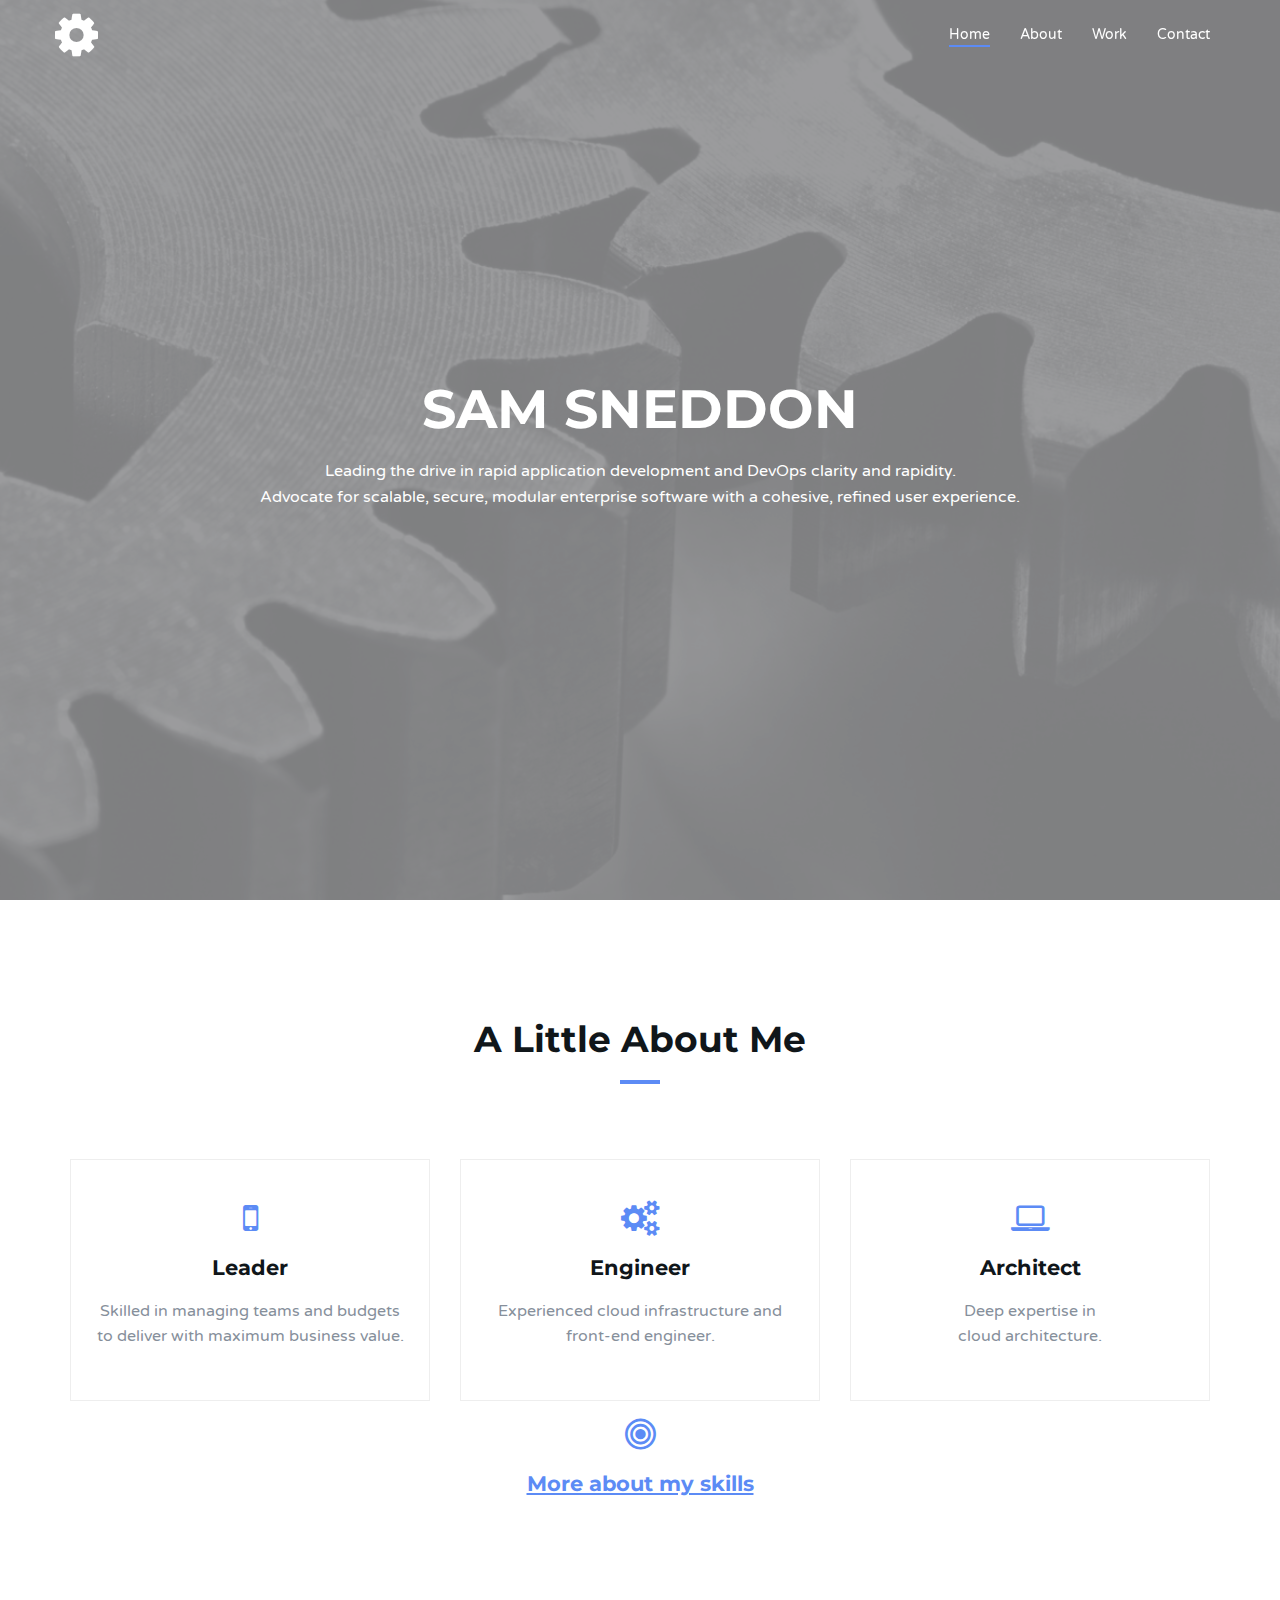
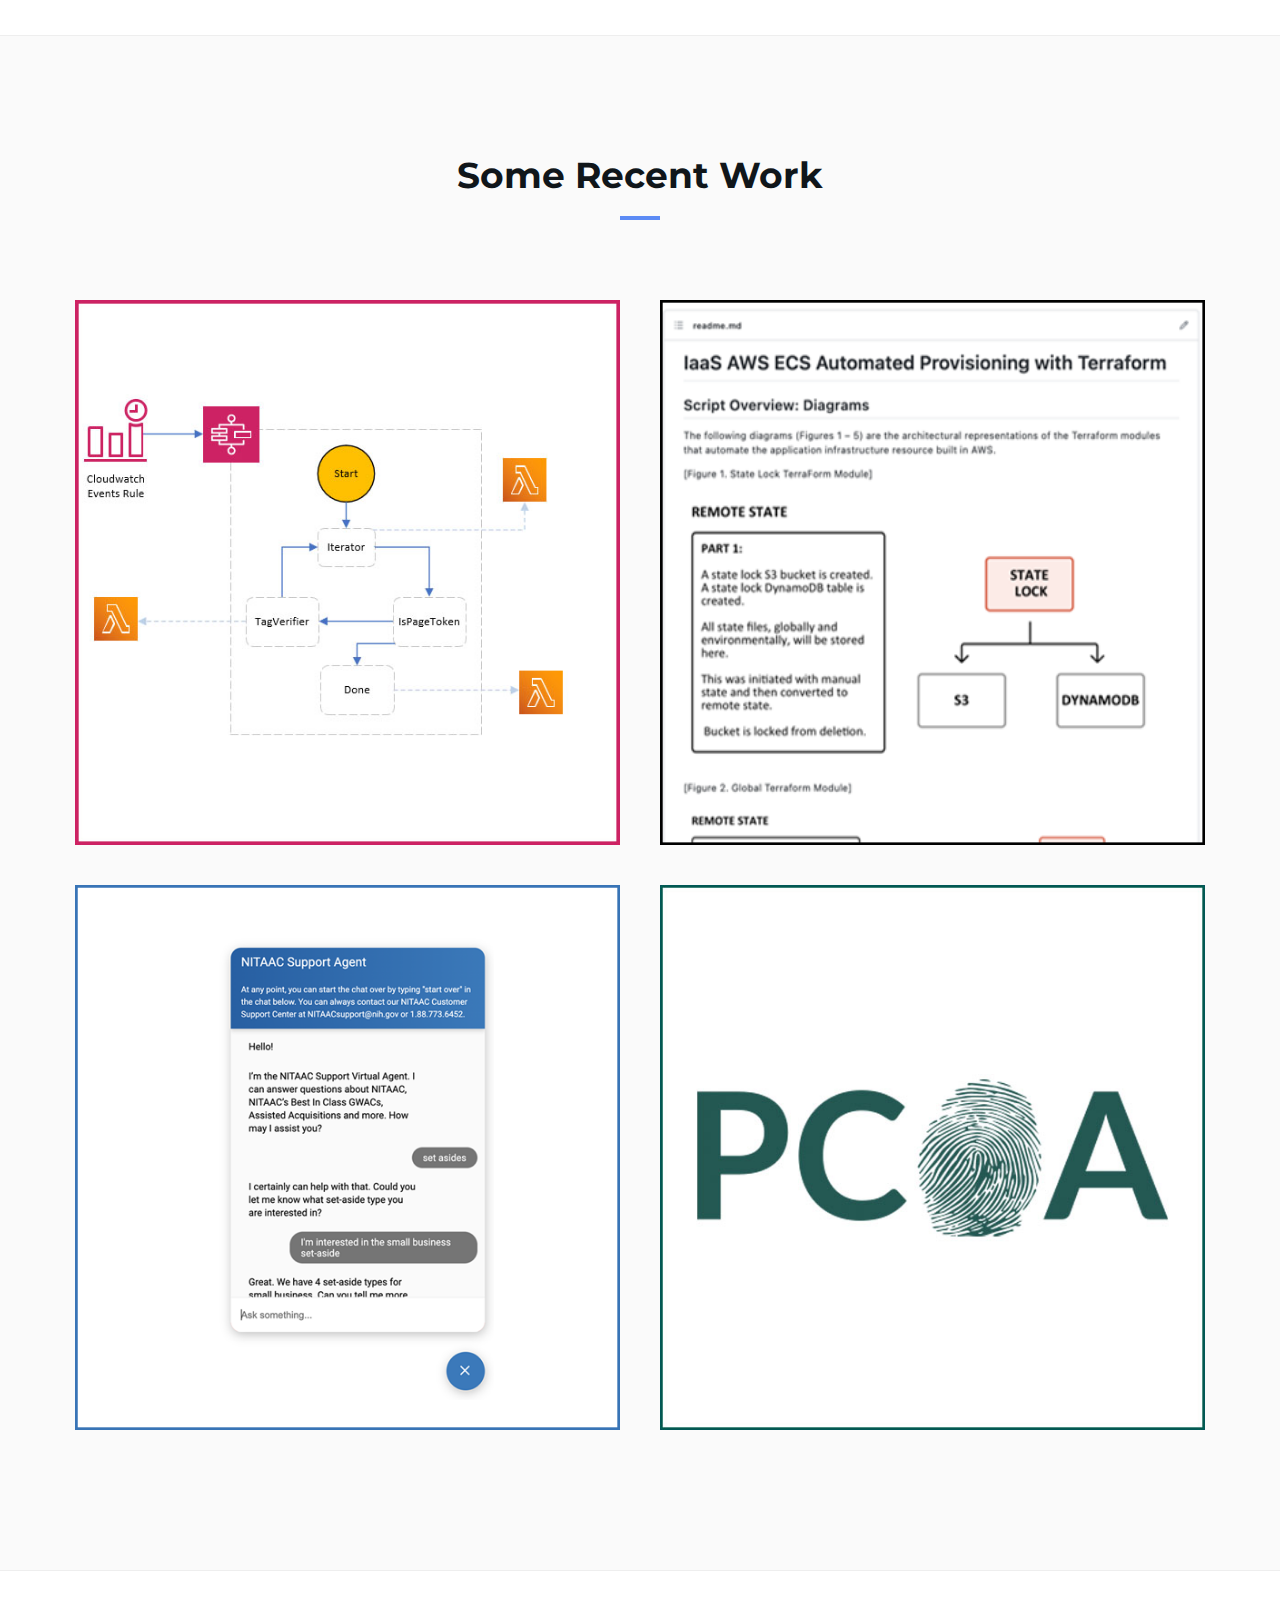
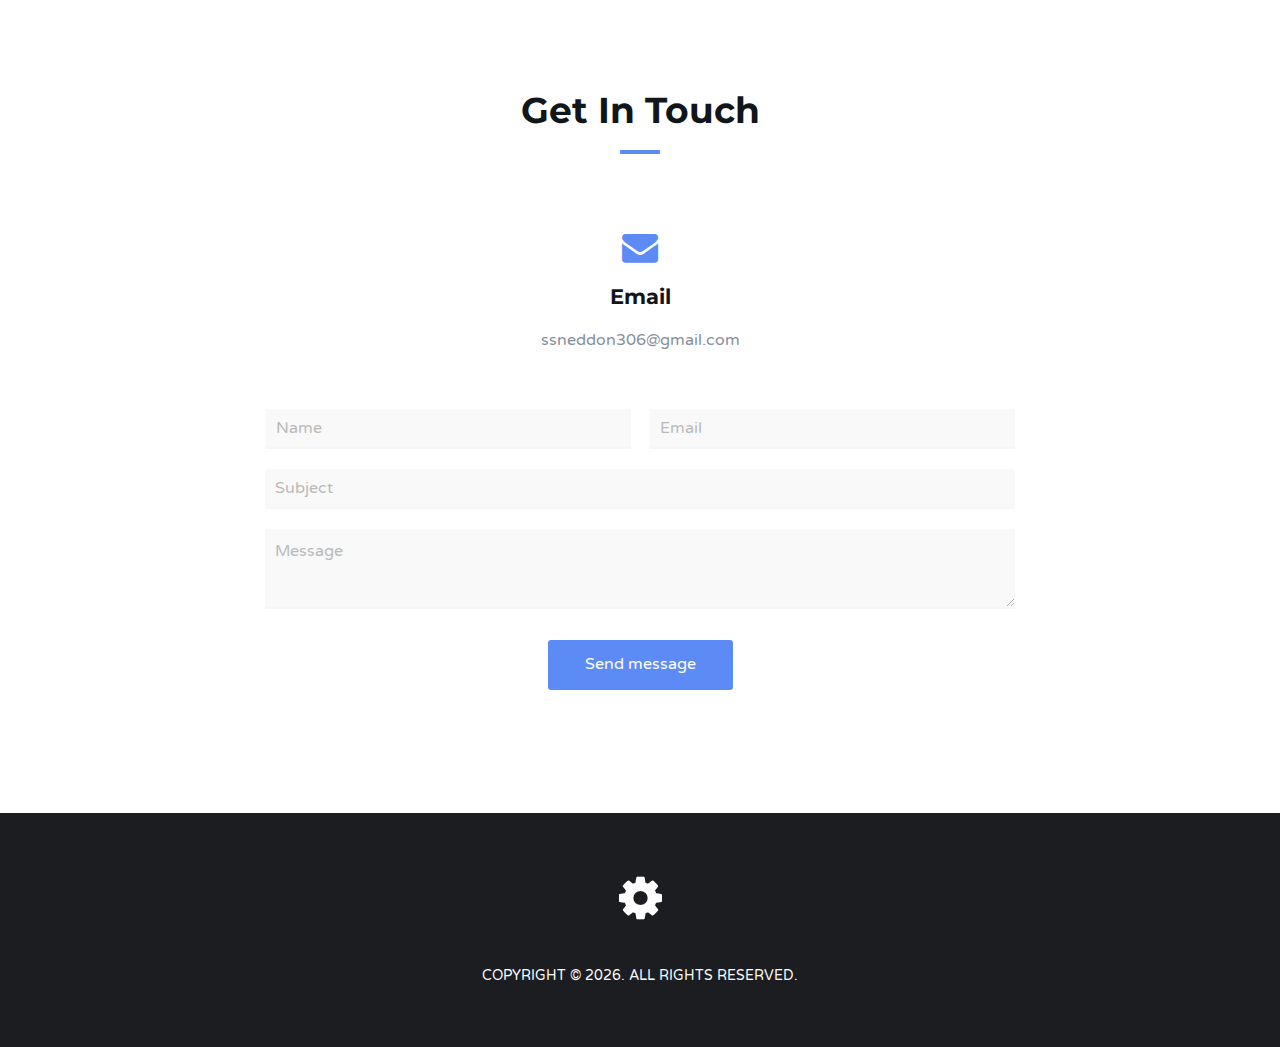
==== commit de46db23: "added info about chatbot project" ====
--- a/index.html
+++ b/index.html
@@ -362,27 +362,20 @@
 
             <!-- Work -->
             <div class="col-md-6 col-xs-6 work">
-                <img class="img-responsive" src="./img/branchingStrategy.PNG" alt="">
+                <img class="img-responsive" src="./img/chatbot.png" alt="">
                 <div class="overlay"></div>
                 <div class="work-content">
-                    <span>Project Management</span>
-                    <h3>Branching Strategy</h3>
+                    <span>Development</span>
+                    <h3>NITAAC Chatbot</h3>
                     <div class="work-link">
-                        <!-- <a href="#"><i class="fa fa-external-link"></i></a> -->
-                        <a class="lightbox" href="./img/branchingStrategy.PNG"><i class="fa fa-search"></i></a>
+                         <a href="https://testdialogflow-322514.web.app/" target="_blank"><i class="fa fa-external-link"></i></a>
+<!--                        <a class="lightbox" href="./img/chatbot.png"><i class="fa fa-search"></i></a>-->
                     </div>
-                    <p>I recently designed and implemented a new
-                        branching strategy for development teams.
-                        This branching strategy was designed in
-                        order to account for hotfix (bug) releases,
-                        while allowing dev teams to continue with
-                        production work with less concern for
-                        code overwrites.
-                        Additionally, instituted an AWS(SES)-based email
-                        notification service when hot fix branches
-                        are created in CodeCommit with the purpose
-                        of instructing developers to integrate hotfix
-                        code with new production code.
+                    <p>Using Google's Dialogflow platform, I have developed a custom-skinned
+                        chatbot to be embedded in the NITAAC (National Institutes of Health Information Technology Acquisition and Assessment Center)
+                        user portal. The purpose of this chatbot is to assist users in discovering useful contract information in the dense content
+                        field of the government's NITAAC contract portal.
+                        <br>Click on the link above to access the test deployment of the chatbot.
                     </p>
                 </div>
             </div>
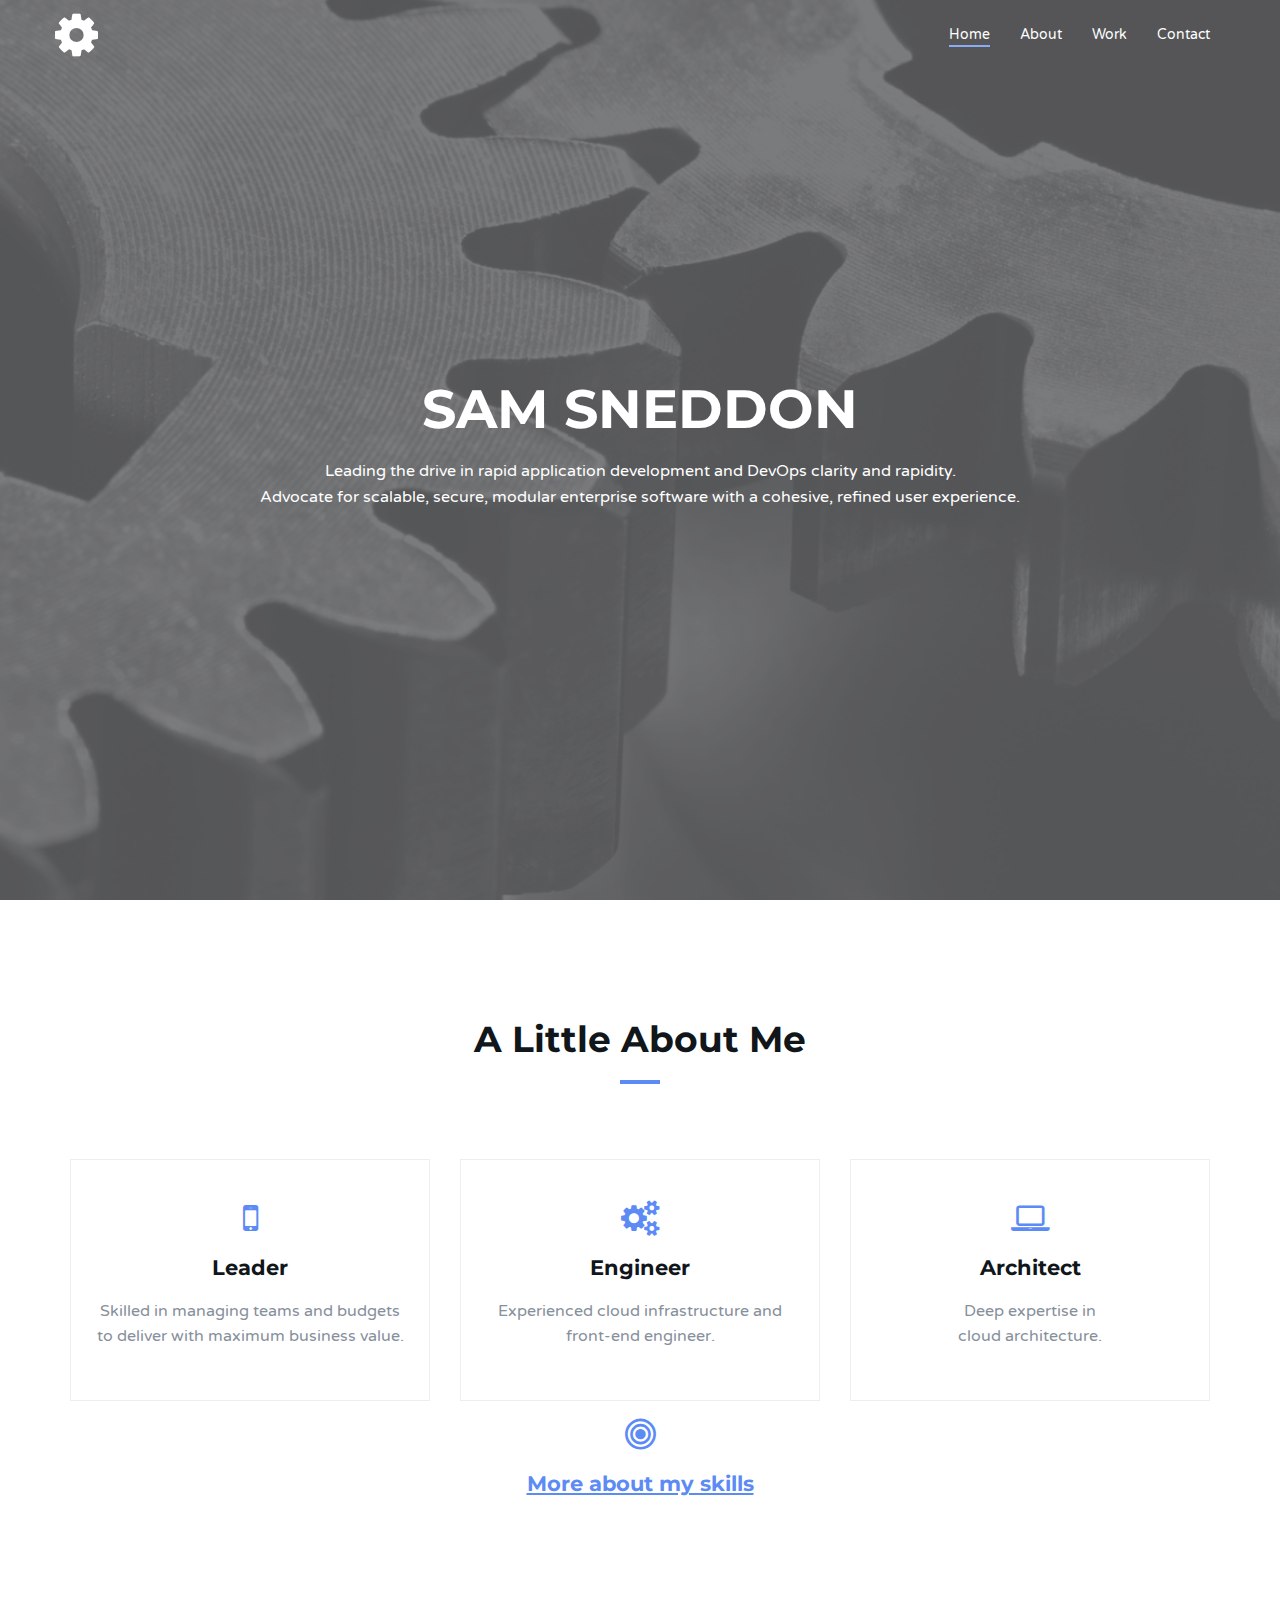
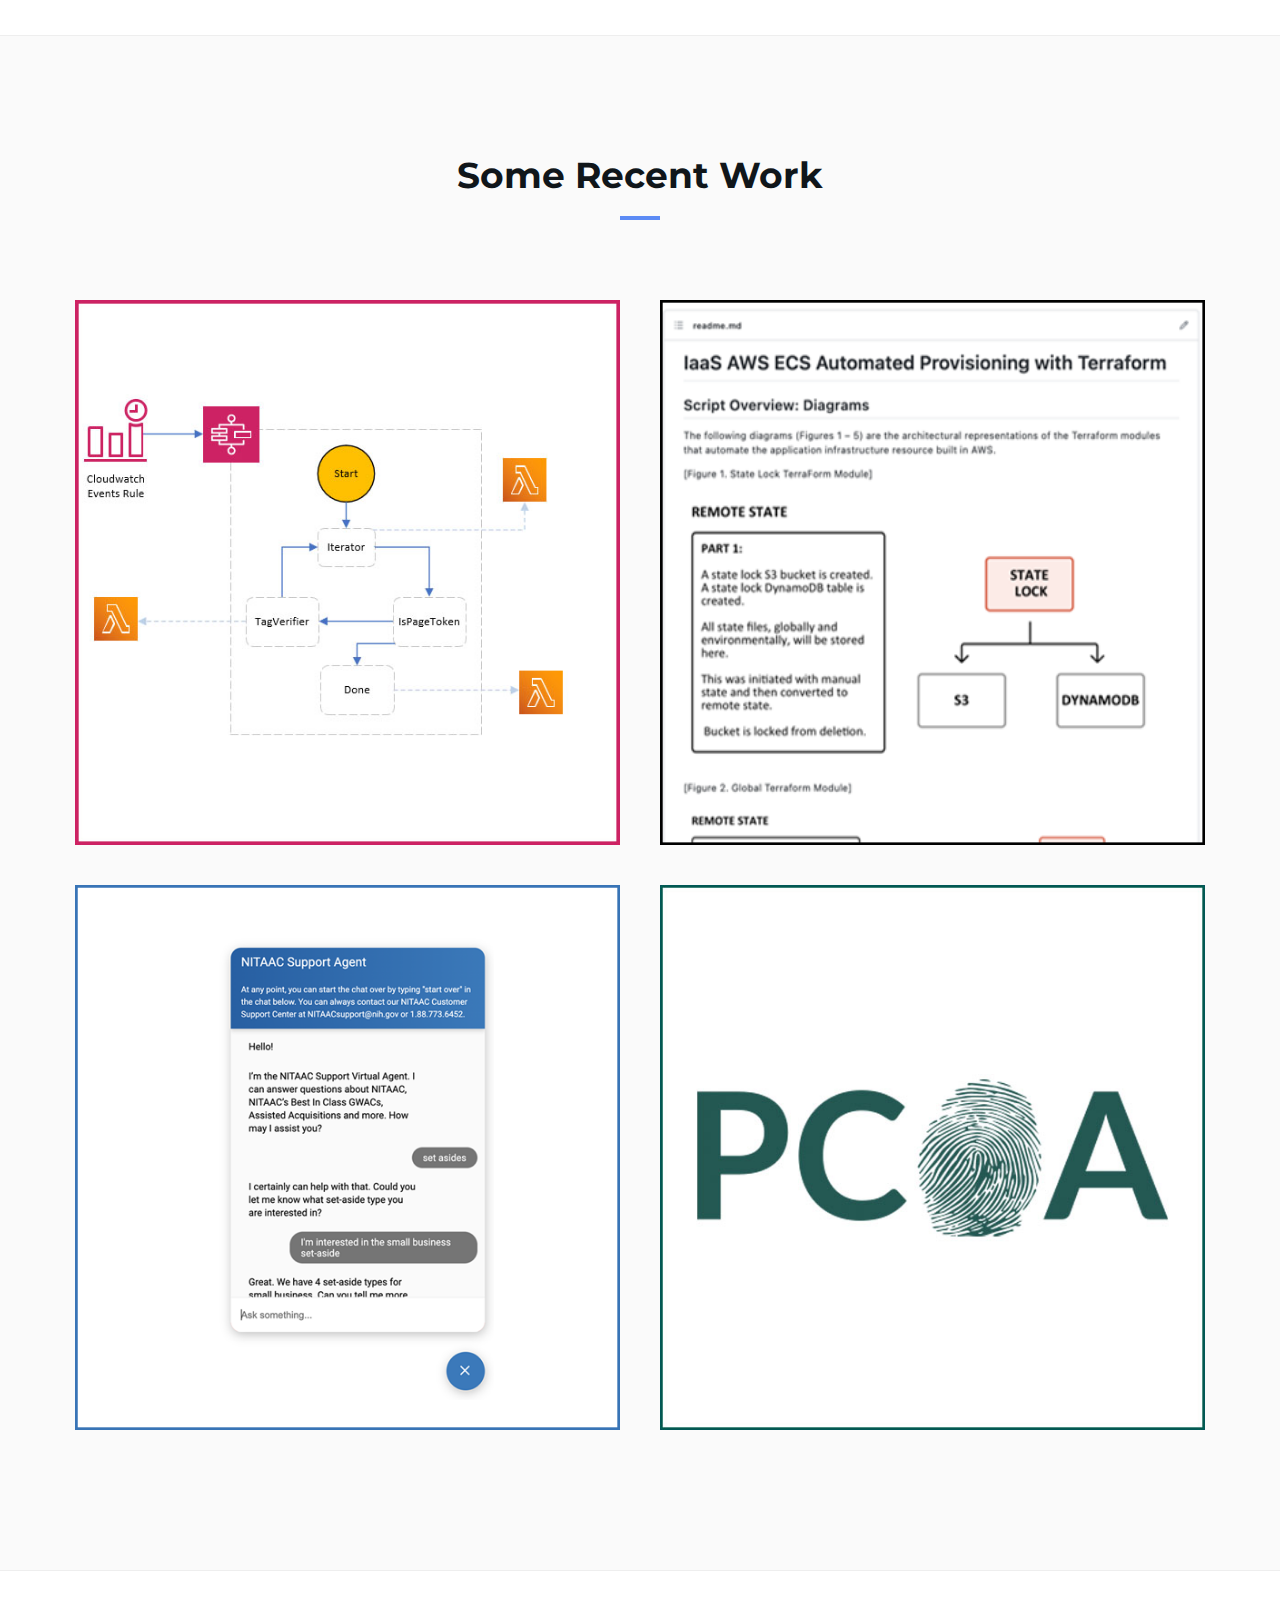
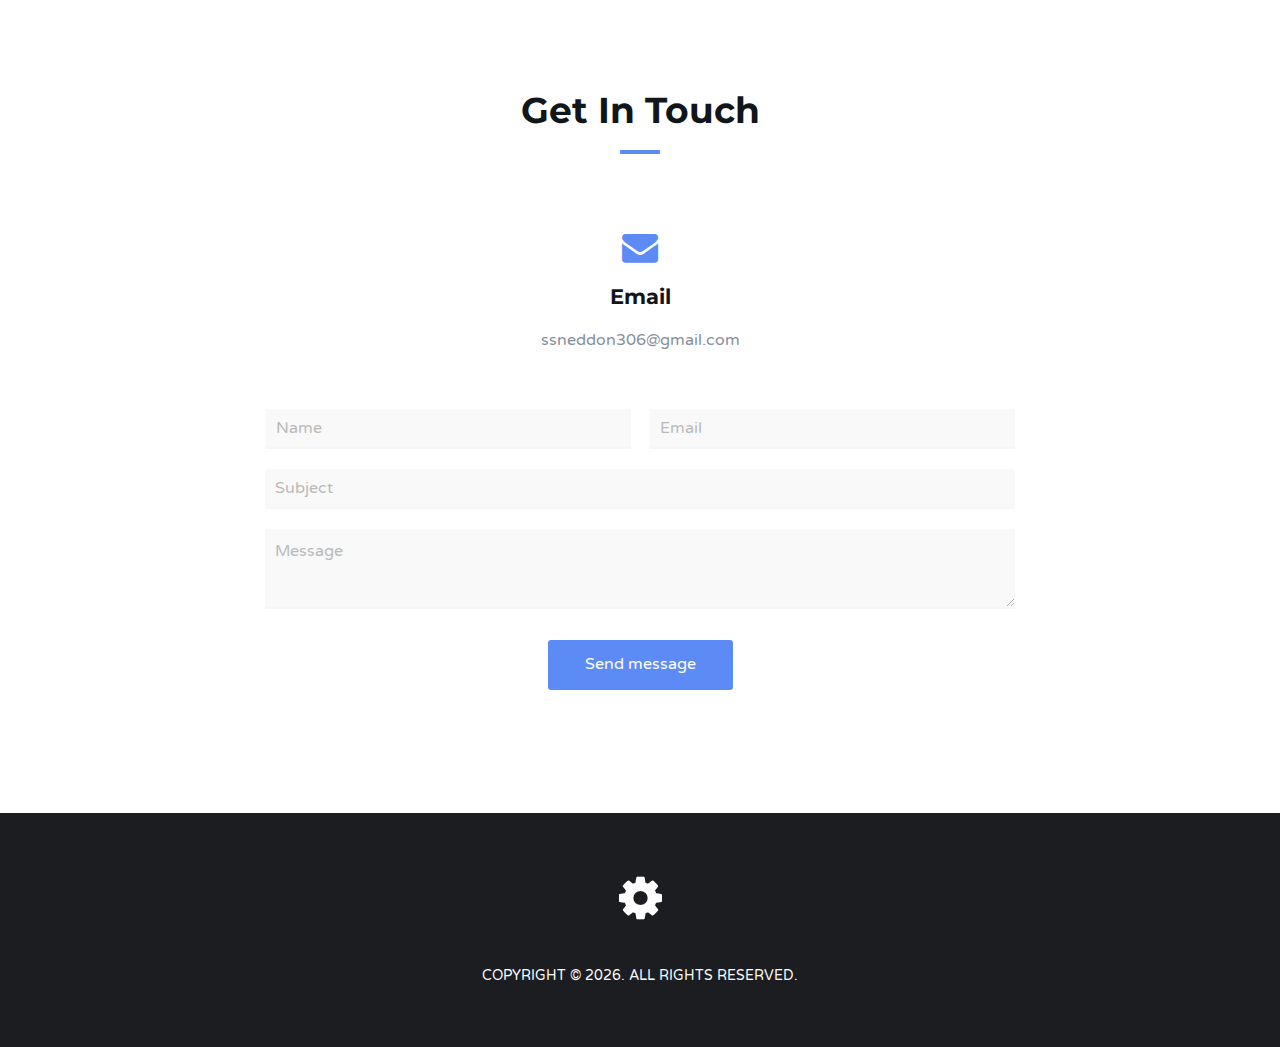
==== commit 65a67115: "adjusted resume" ====
--- a/index.html
+++ b/index.html
@@ -226,7 +226,8 @@
             <div class="col-md-12 skills">
                 <h3>Experience:</h3>
                 <h4 style="margin:15px 0 5px 0;">MetroStar Systems</h4>
-                <p style="margin: 0; color:black;">(5/2020 to present) - Senior Software Developer</p>
+                <p style="margin: 0; color:black;">(5/2022 to present) - promoted to Lead Developer</p>
+                <p style="margin: 0; color:black;">(5/2020 to 5/2022) - Senior Software Developer</p>
 				<ul>
 					<li>Designed and implemented highly-available, resilient architecture for the federal
 						Department of Health and Human Services - Assistant Secretary for Public Affairs (ASPA)
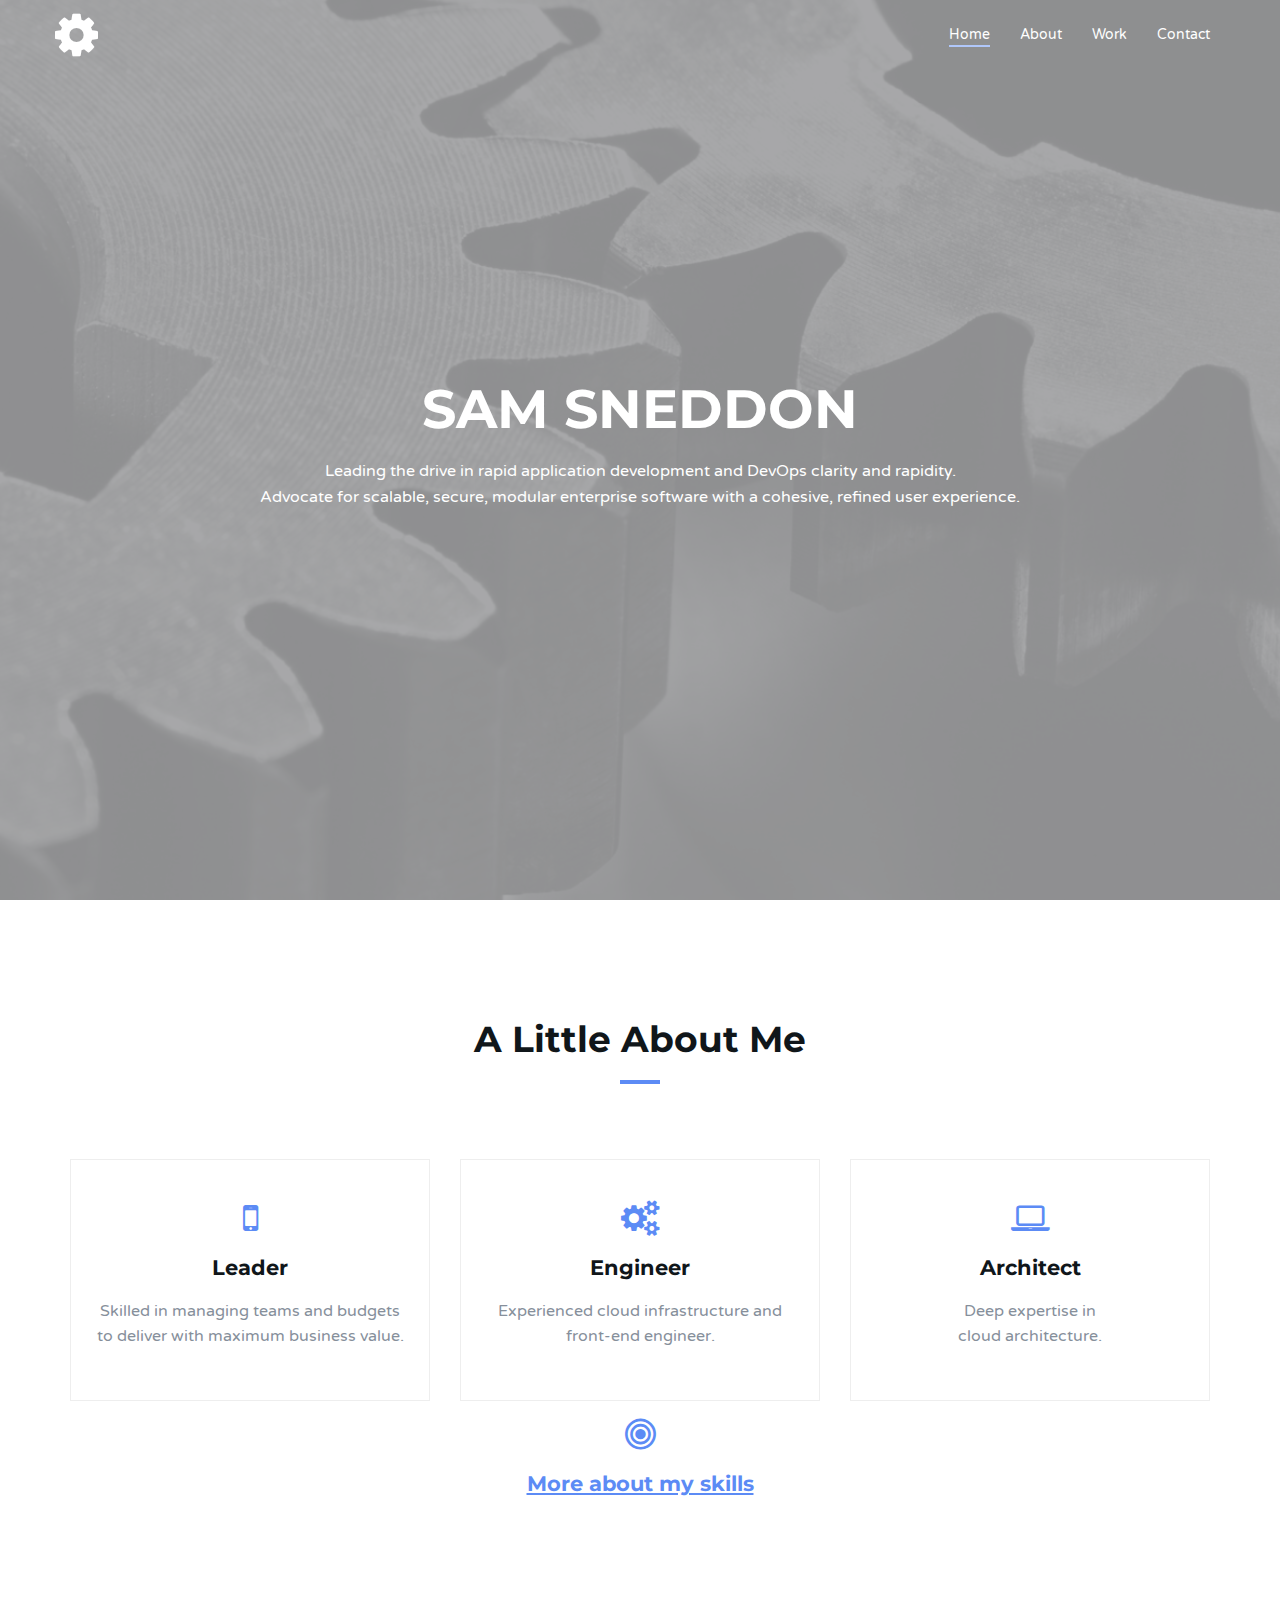
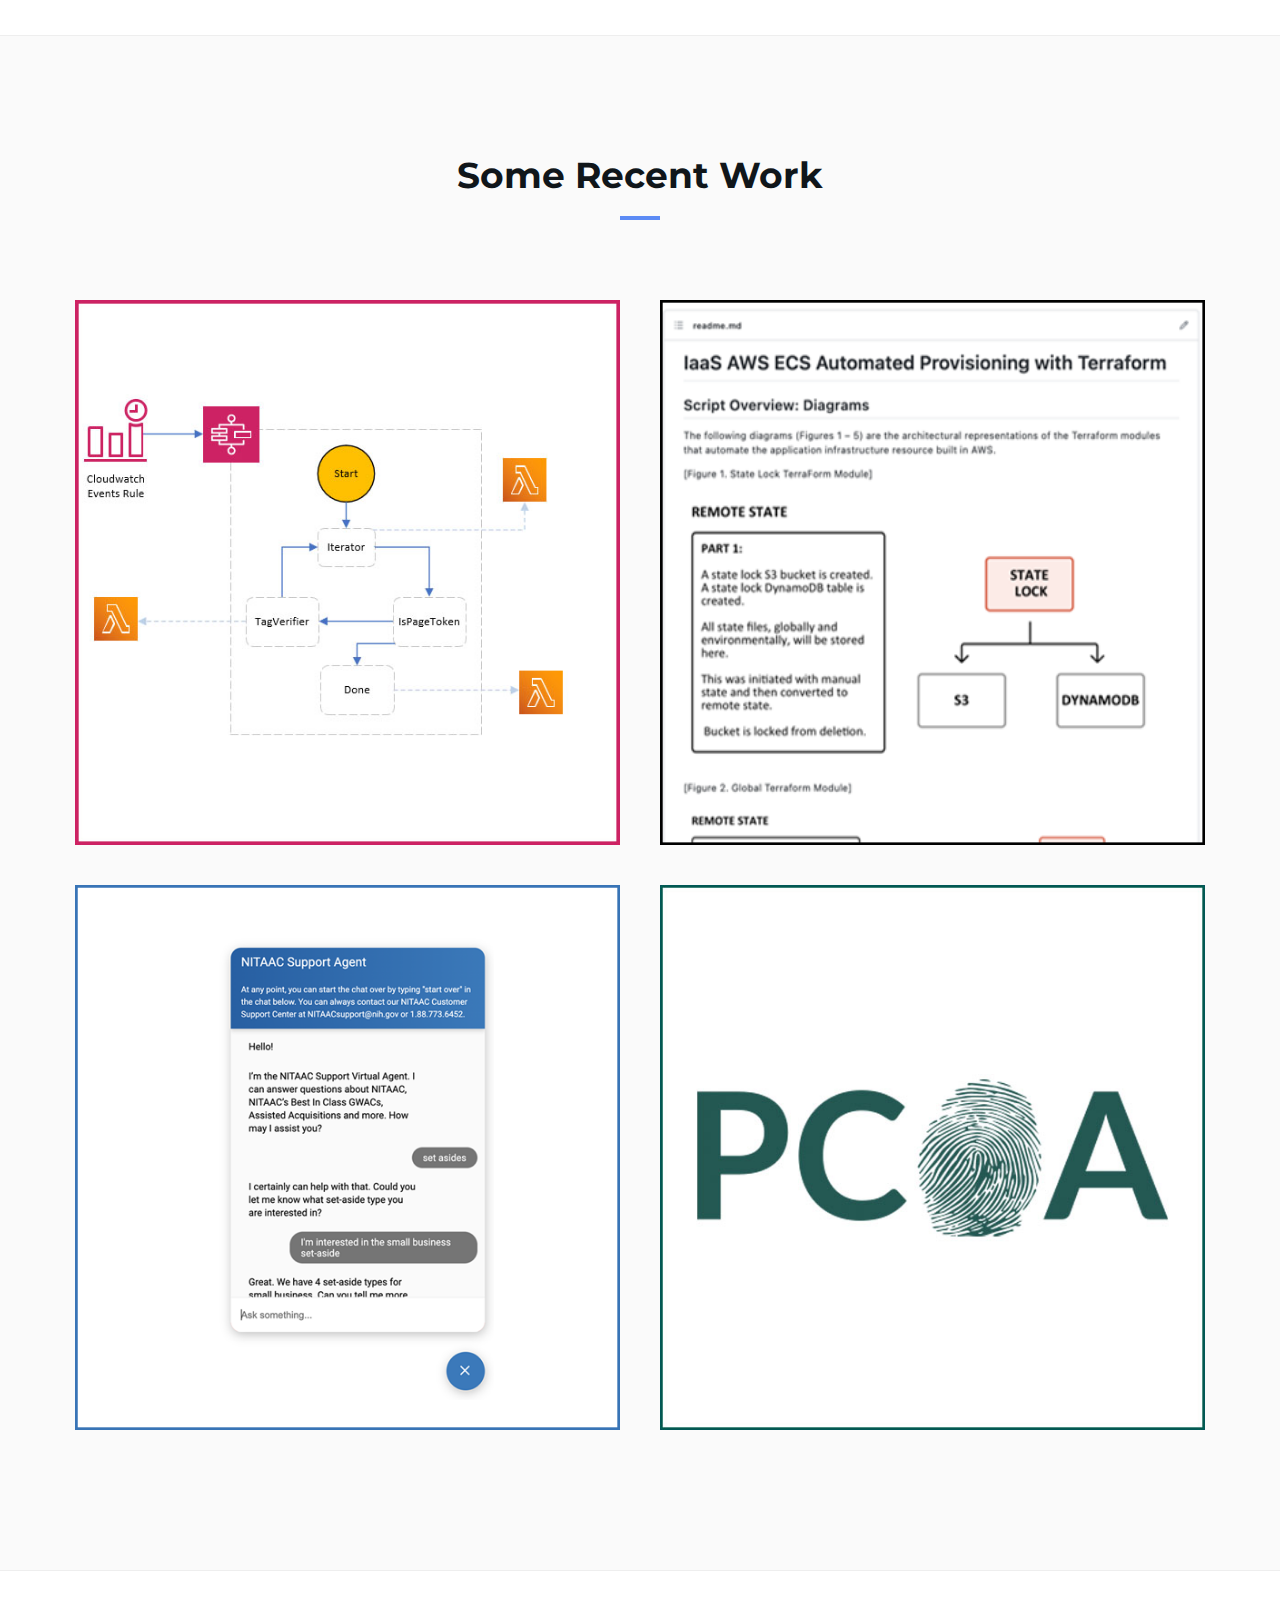
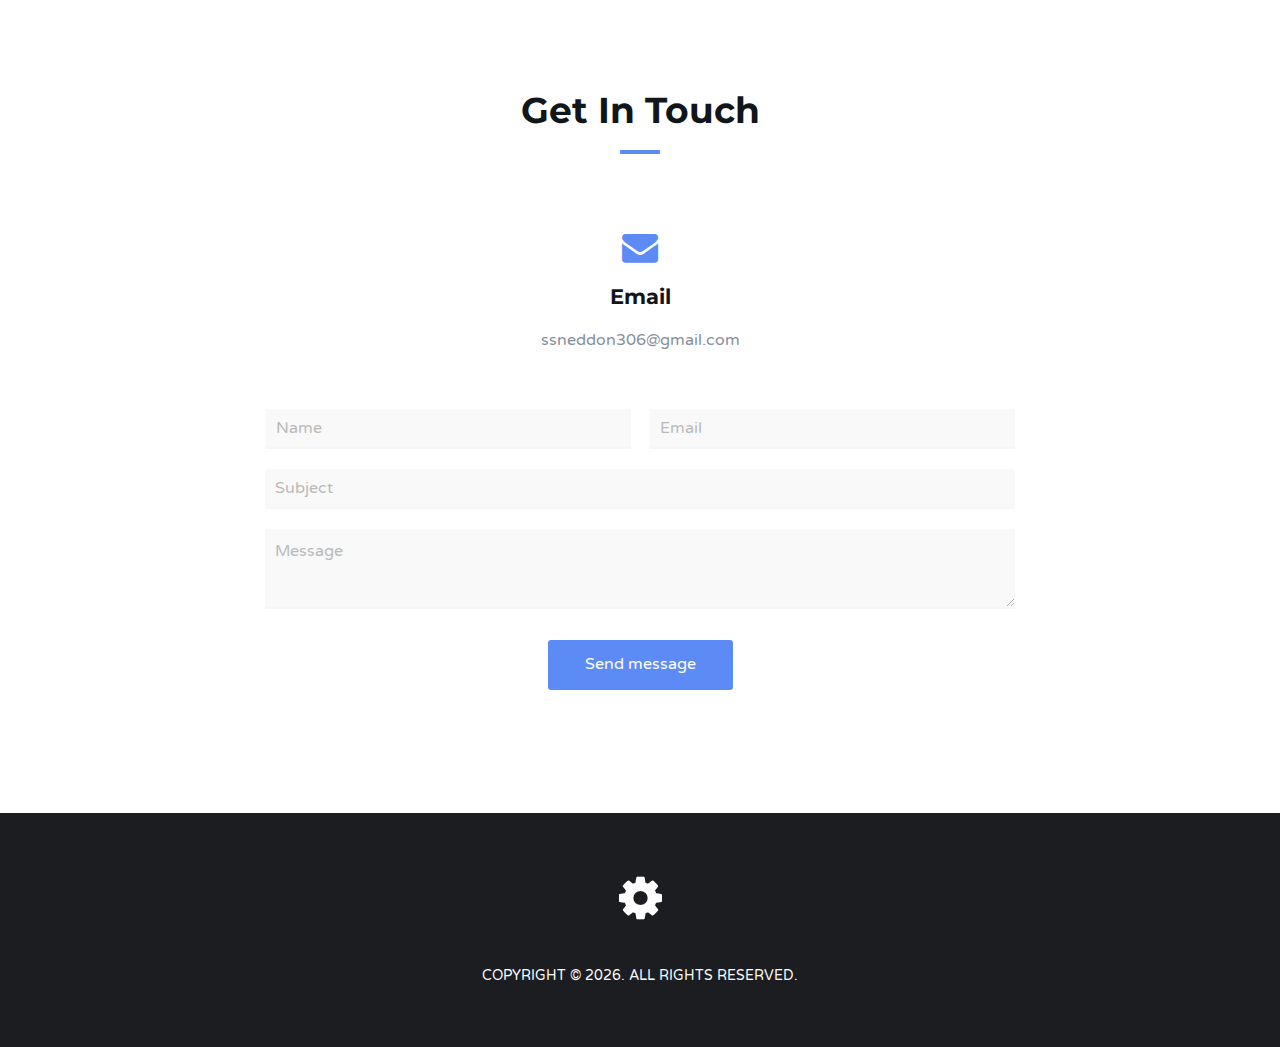
==== commit 5a4f46ac: "updating resume" ====
--- a/index.html
+++ b/index.html
@@ -202,8 +202,9 @@
                     <li>AWS</li>
                     <li>Javascript/TypeScript - modern frameworks including:</li>
                     <ul class="sub-list">
+                        <li>Vue</li>
+                        <li>React</li>
                         <li>Angular</li>
-                        <li>React</li>
                     </ul>
                     <li>Python</li>
                     <li>SQL</li>
@@ -225,8 +226,21 @@
             </div>
             <div class="col-md-12 skills">
                 <h3>Experience:</h3>
+                <h4 style="margin:15px 0 5px 0;">Capital One</h4>
+                <p style="margin: 0; color:black;">(1/2023 to present) - Principal Software Engineer</p>
+                <ul>
+					<li>Leading the development of Capital One's Financial Services Lead Experience dealer portal application
+                        to drive engagement with auto dealers and their finance needs.
+                    </li>
+				</ul>
                 <h4 style="margin:15px 0 5px 0;">MetroStar Systems</h4>
-                <p style="margin: 0; color:black;">(5/2022 to present) - promoted to Lead Developer</p>
+                <p style="margin: 0; color:black;">(5/2022 to 1/2023) - promoted to Lead Developer</p>
+                <ul>
+					<li>Lead Front-End Developer on the <a href="https://data.census.gov/" target="_blank">data.census.gov</a>
+                        portal - the primary UI interface for the general public to interact with the U.S. Government's 
+                        Census data.
+                    </li>
+				</ul>
                 <p style="margin: 0; color:black;">(5/2020 to 5/2022) - Senior Software Developer</p>
 				<ul>
 					<li>Designed and implemented highly-available, resilient architecture for the federal
@@ -267,7 +281,7 @@
                 <h4 style="margin:15px 0 5px 0;">BWGS</h4>
                 <p style="margin: 0; color:black;">(3/2014 to 4/2017) - Web Designer/Developer</p>
 				<ul>
-					<li>Led and organized key, web projects for BWGS, a leading distributor and wholesaler of organic and
+					<li>Led and organized key web applications for BWGS, a leading distributor and wholesaler of organic and
 						hydroponic gardening supplies.</li>
 				</ul>
                 <h4 style="margin:15px 0 5px 0;">Sony</h4>
@@ -285,9 +299,9 @@
             <div class="col-md-12 skills">
                 <div>
                     <h3>Certifications:</h3>
-                    <p>AWS Certified Solution Architect Associate</p>
-                    <p>AWS Certified Solution Developer Associate</p>
-                    <p>SAFE (Scaled Agile) certified practitioner
+                    <!-- <p>AWS Certified Solution Architect Associate</p>
+                    <p>AWS Certified Solution Developer Associate</p> -->
+                    <p>SAFE (Scaled Agile) certified practitioner Enterprise and Goverment
                     <p>
                 </div>
             </div>
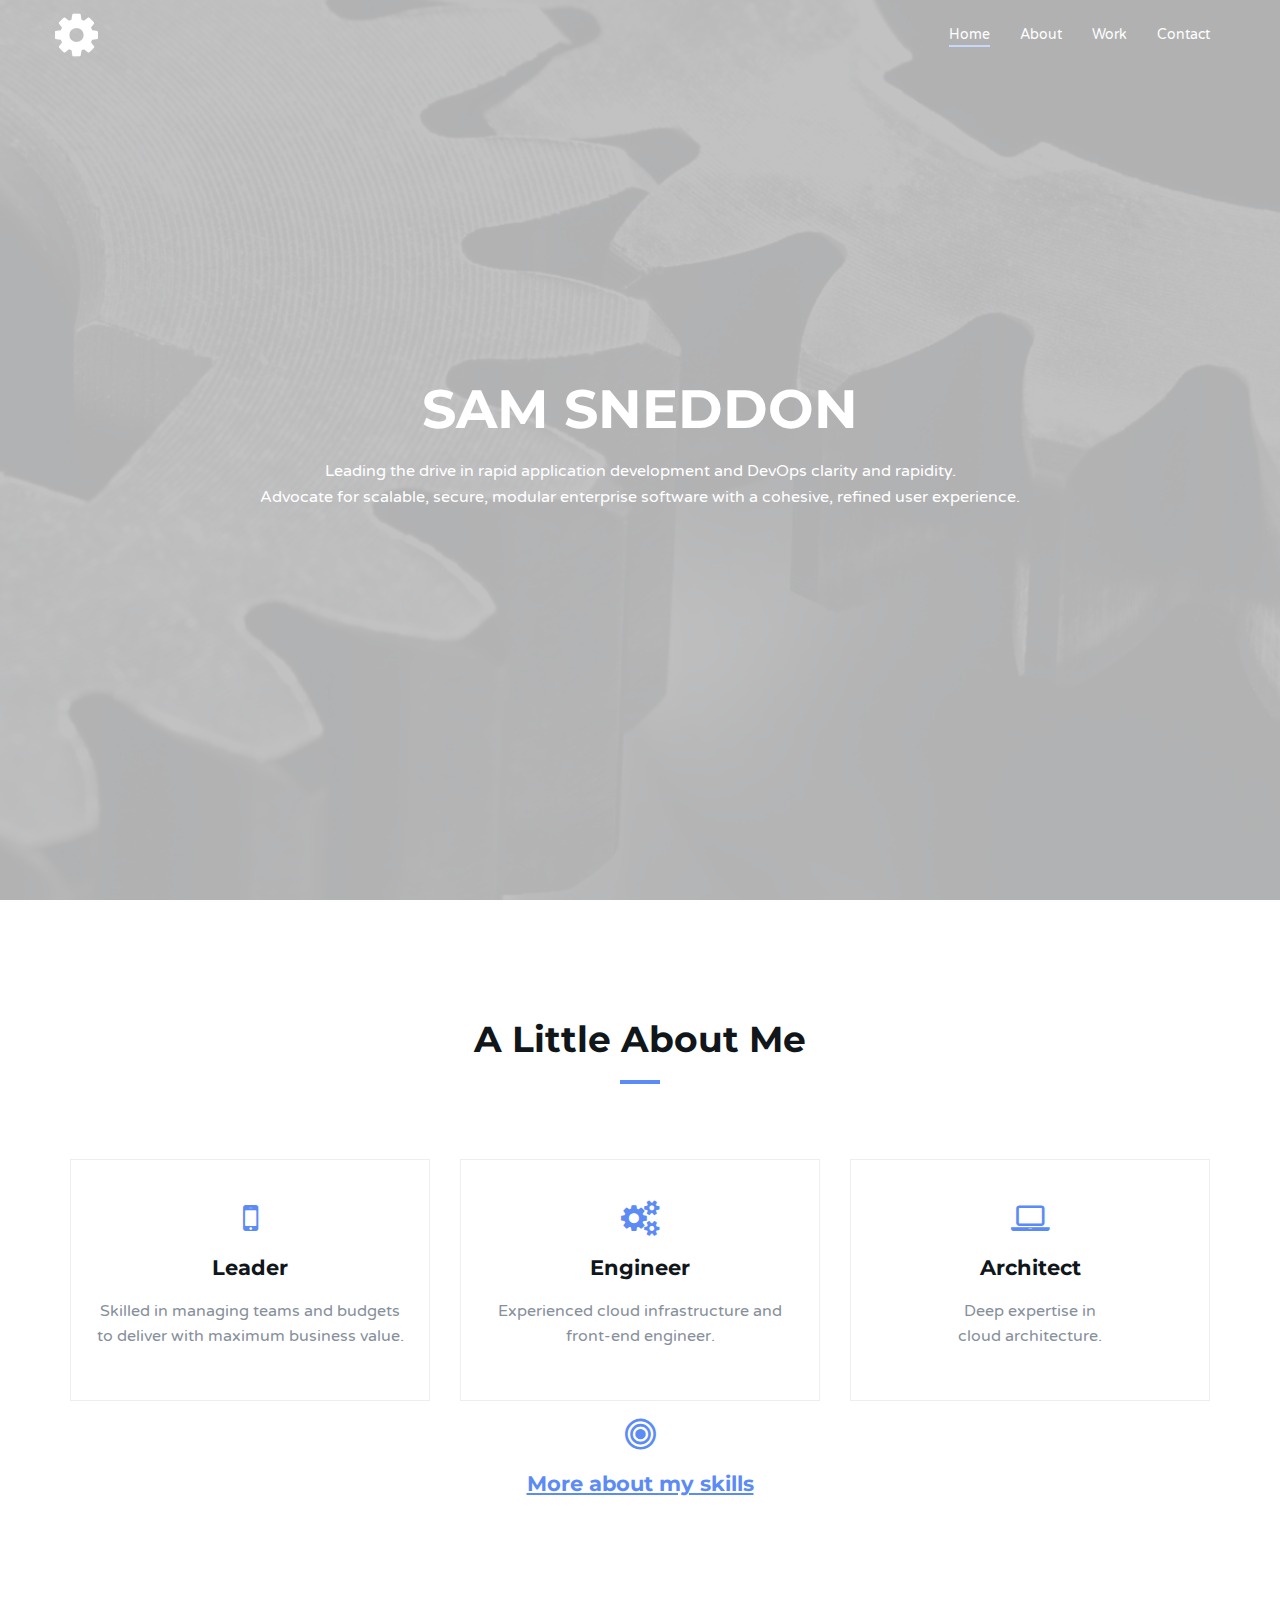
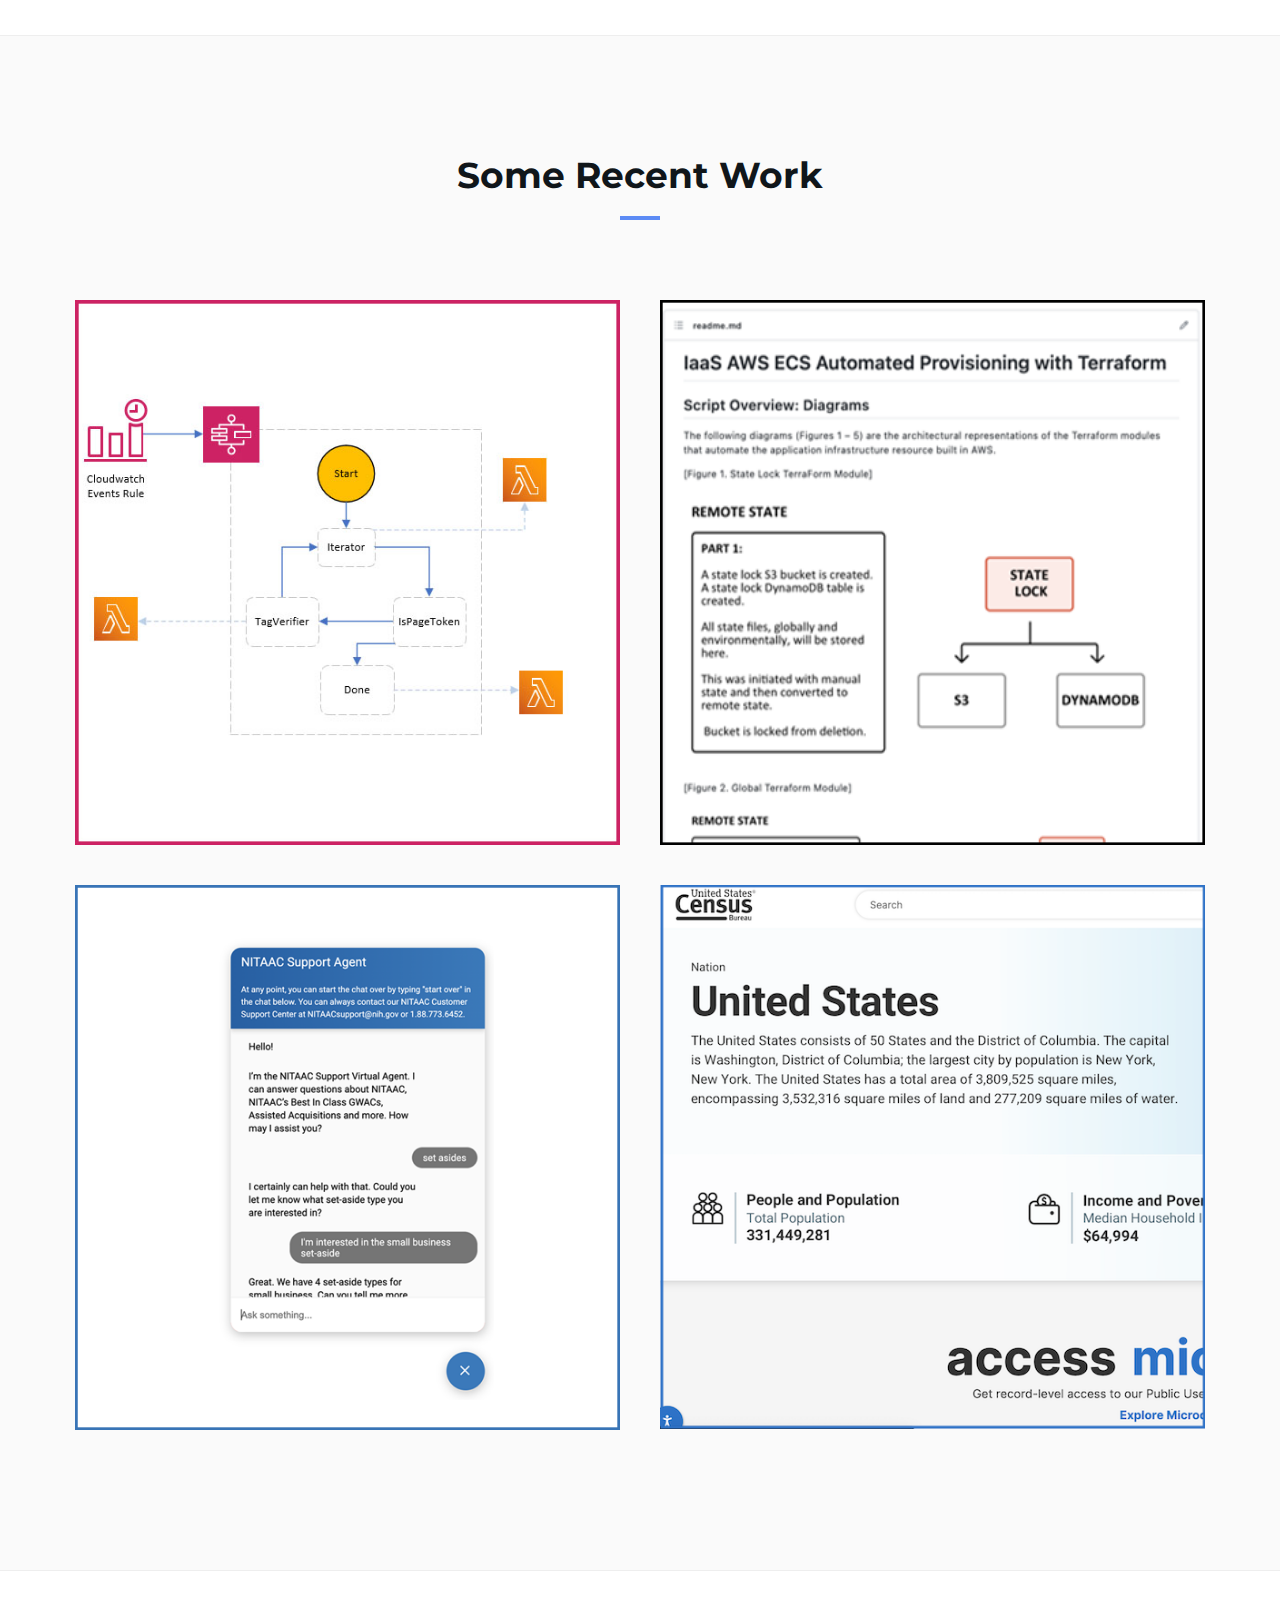
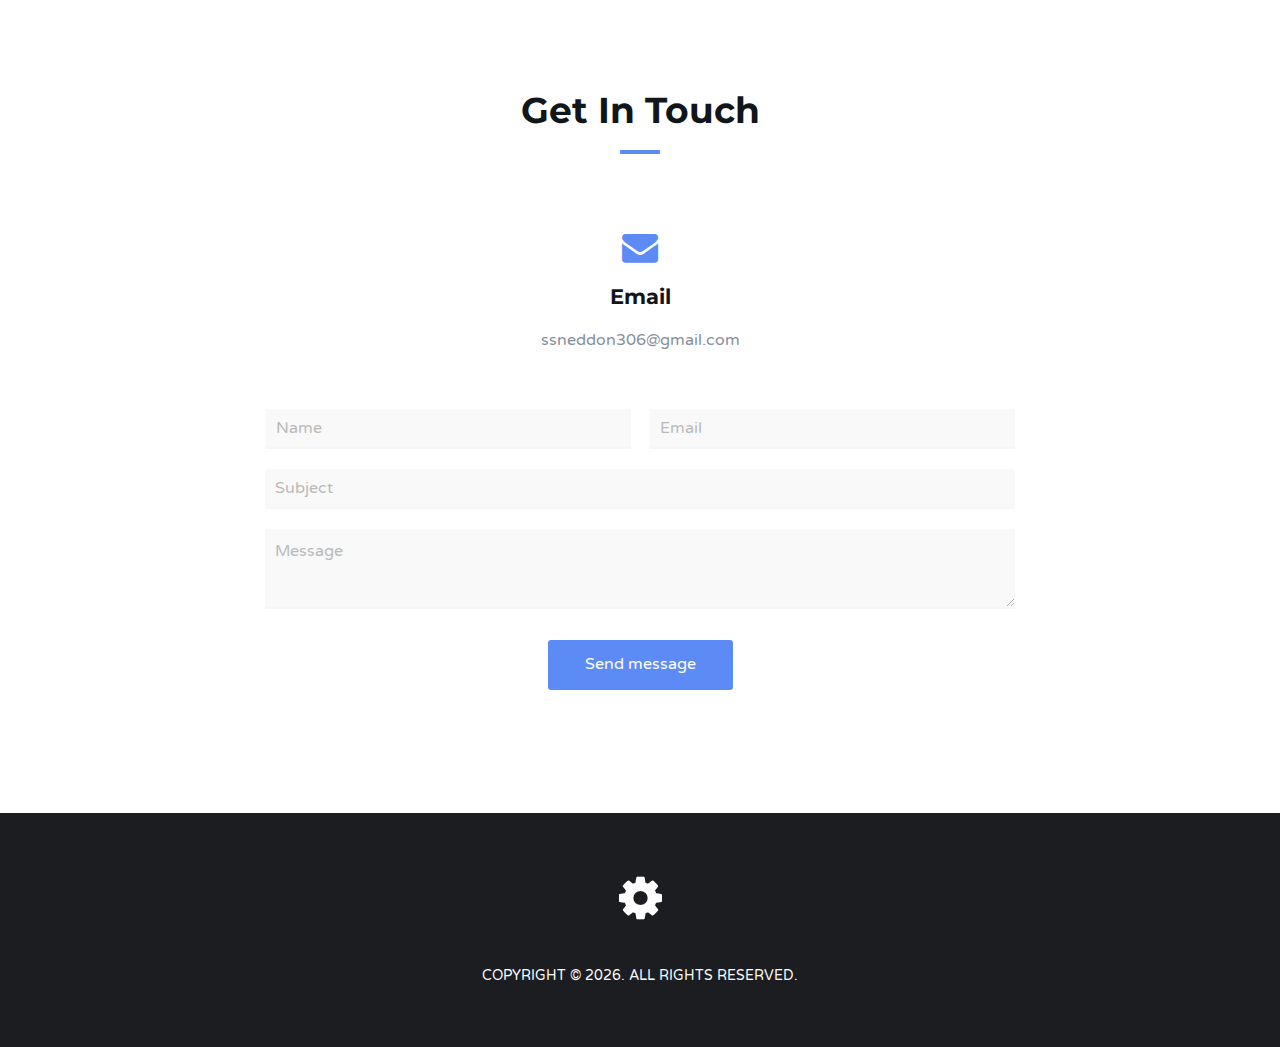
==== commit 9ffb464d: "added census.gov site to portfolio and replaced pcoa for now" ====
--- a/index.html
+++ b/index.html
@@ -398,21 +398,20 @@
 
             <!-- Work -->
             <div class="col-md-6 col-xs-6 work">
-                <img class="img-responsive" src="./img/pcoascreen.jpg" alt="">
+                <img class="img-responsive" src="./img/census.png" alt="">
                 <div class="overlay"></div>
                 <div class="work-content">
                     <span>Development</span>
-                    <h3>PCOA Application</h3>
+                    <h3>data.census.gov</h3>
                     <div class="work-link">
-                        <a href="https://fierce-sea-33644.herokuapp.com/main" target="_blank"><i
+                        <a href="https://data.census.gov/" target="_blank"><i
                                 class="fa fa-external-link"></i></a>
-                        <!-- <a class="lightbox" href="./img/pcoascreen.jpg"><i class="fa fa-search"></i></a> -->
+                        <!-- <a class="lightbox" href="./img/census.png"><i class="fa fa-search"></i></a> -->
                     </div>
-                    <p>Persona Creation Online Application (PCOA)
-                        is a MEAN-stack based UX/UI research tool I created
-                        for UX researchers to create and catalog user
-                        personas for research, design, and development aid.
-                        <br>Click on the above link to register and try it out.
+                    <p>data.census.gov is the primary user interface for interacting with the Federal Government's 
+                        vast collection of Census data. This interface plays an important role in accessing the 
+                        goverment data for myriad uses in the public and private sector.
+                        <br>Click on the above link to try it out.
                     </p>
                 </div>
             </div>
